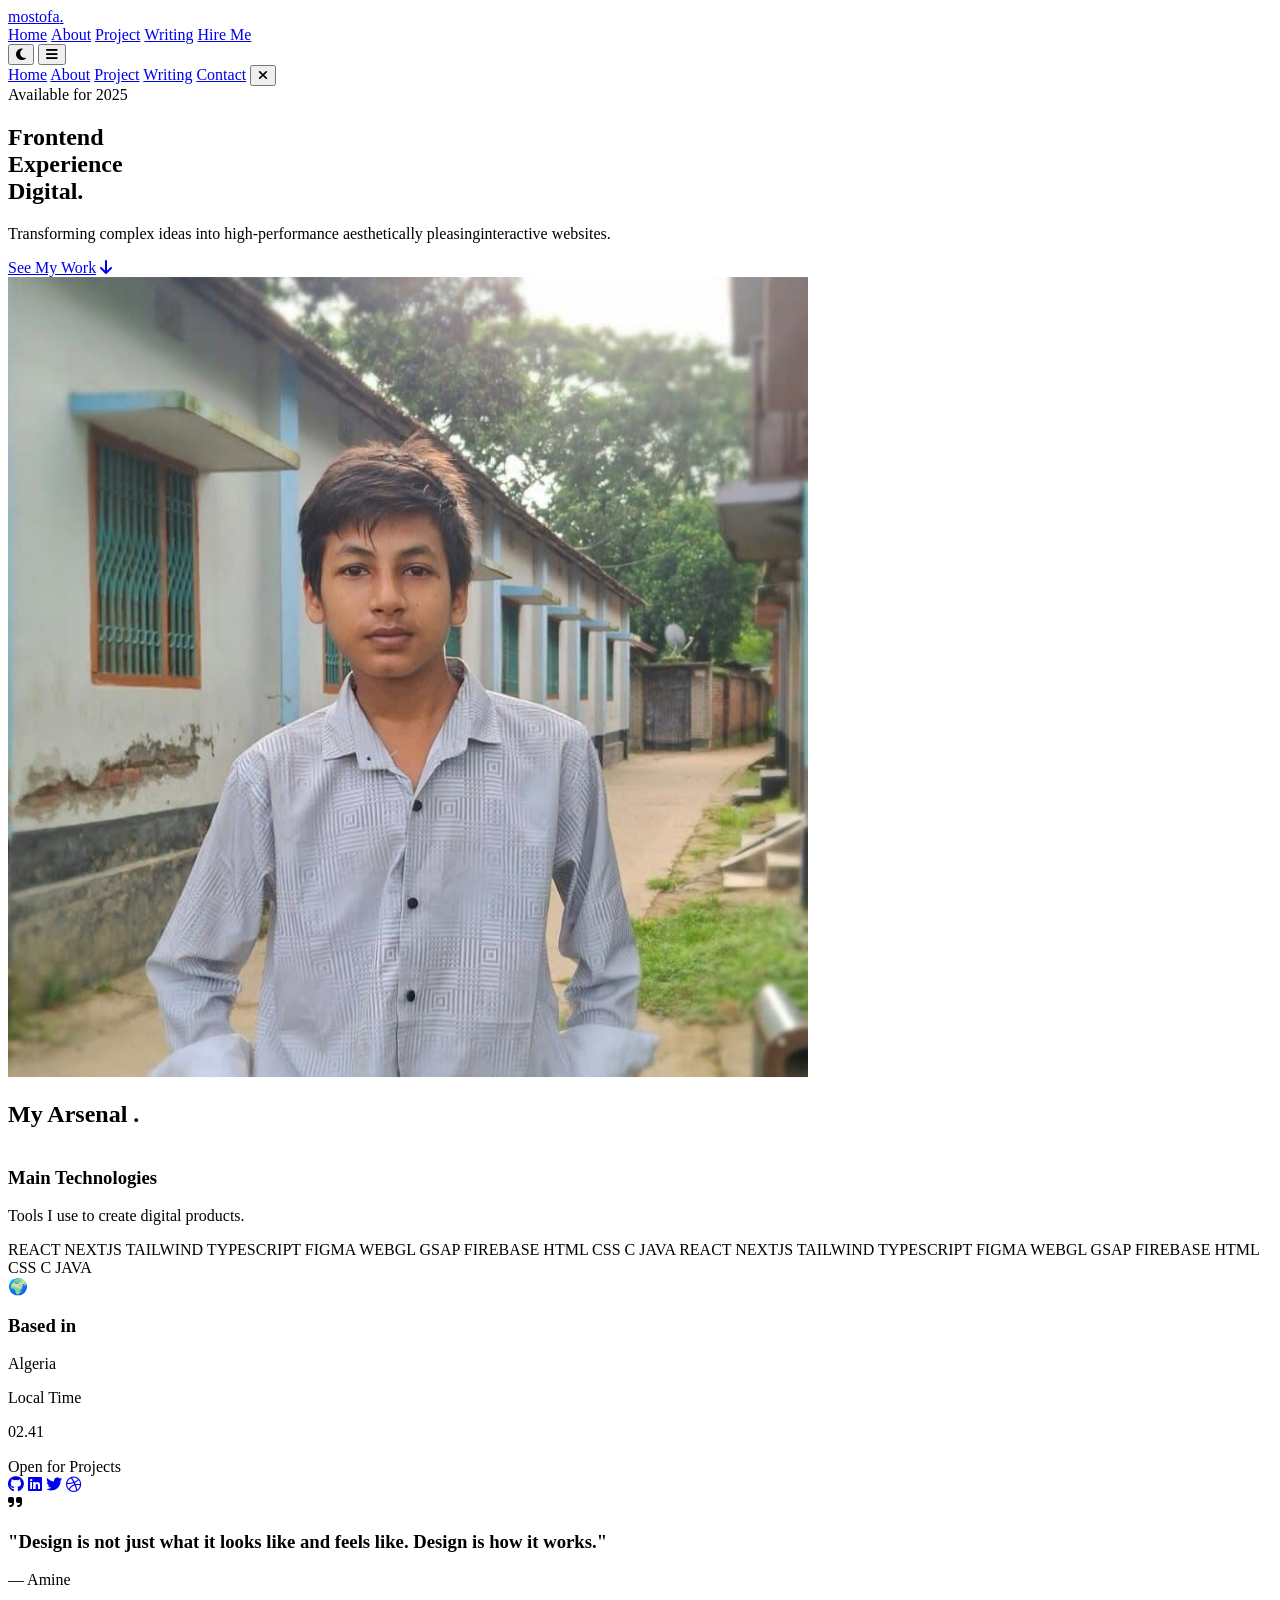
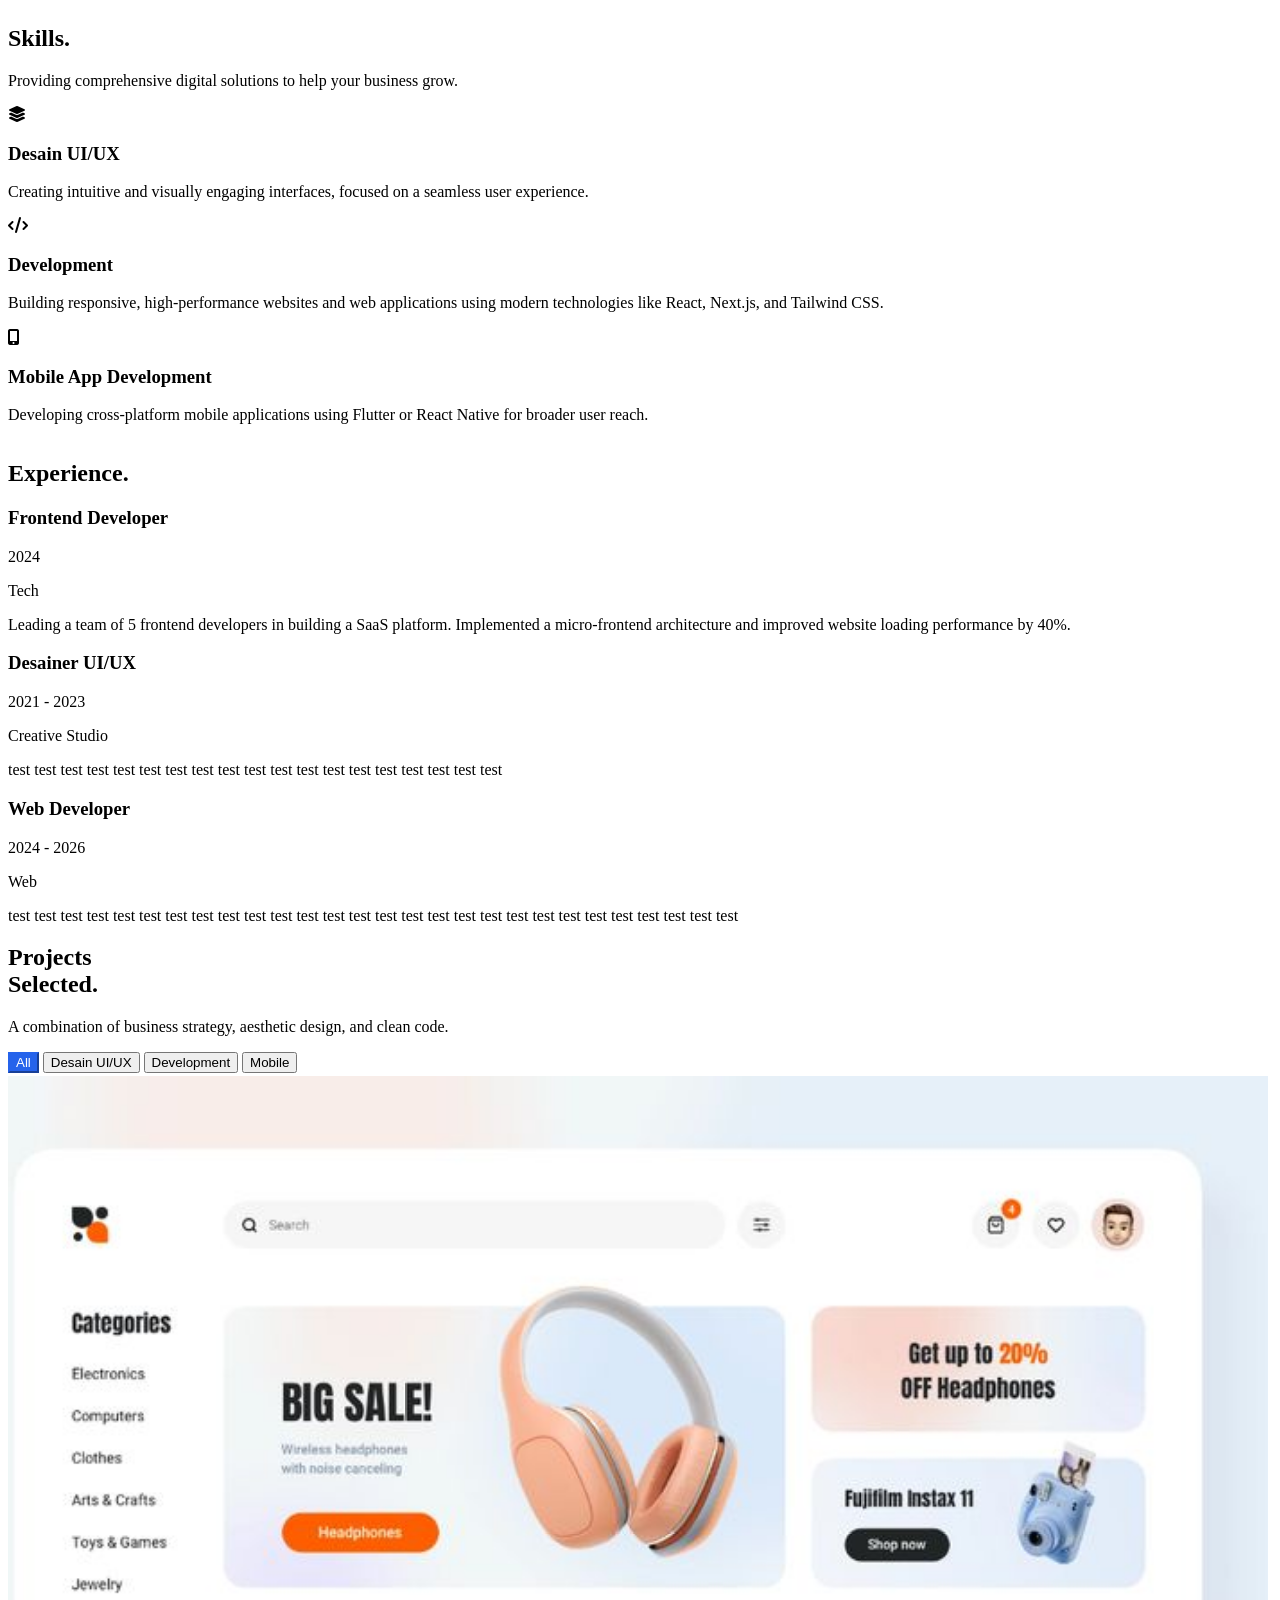
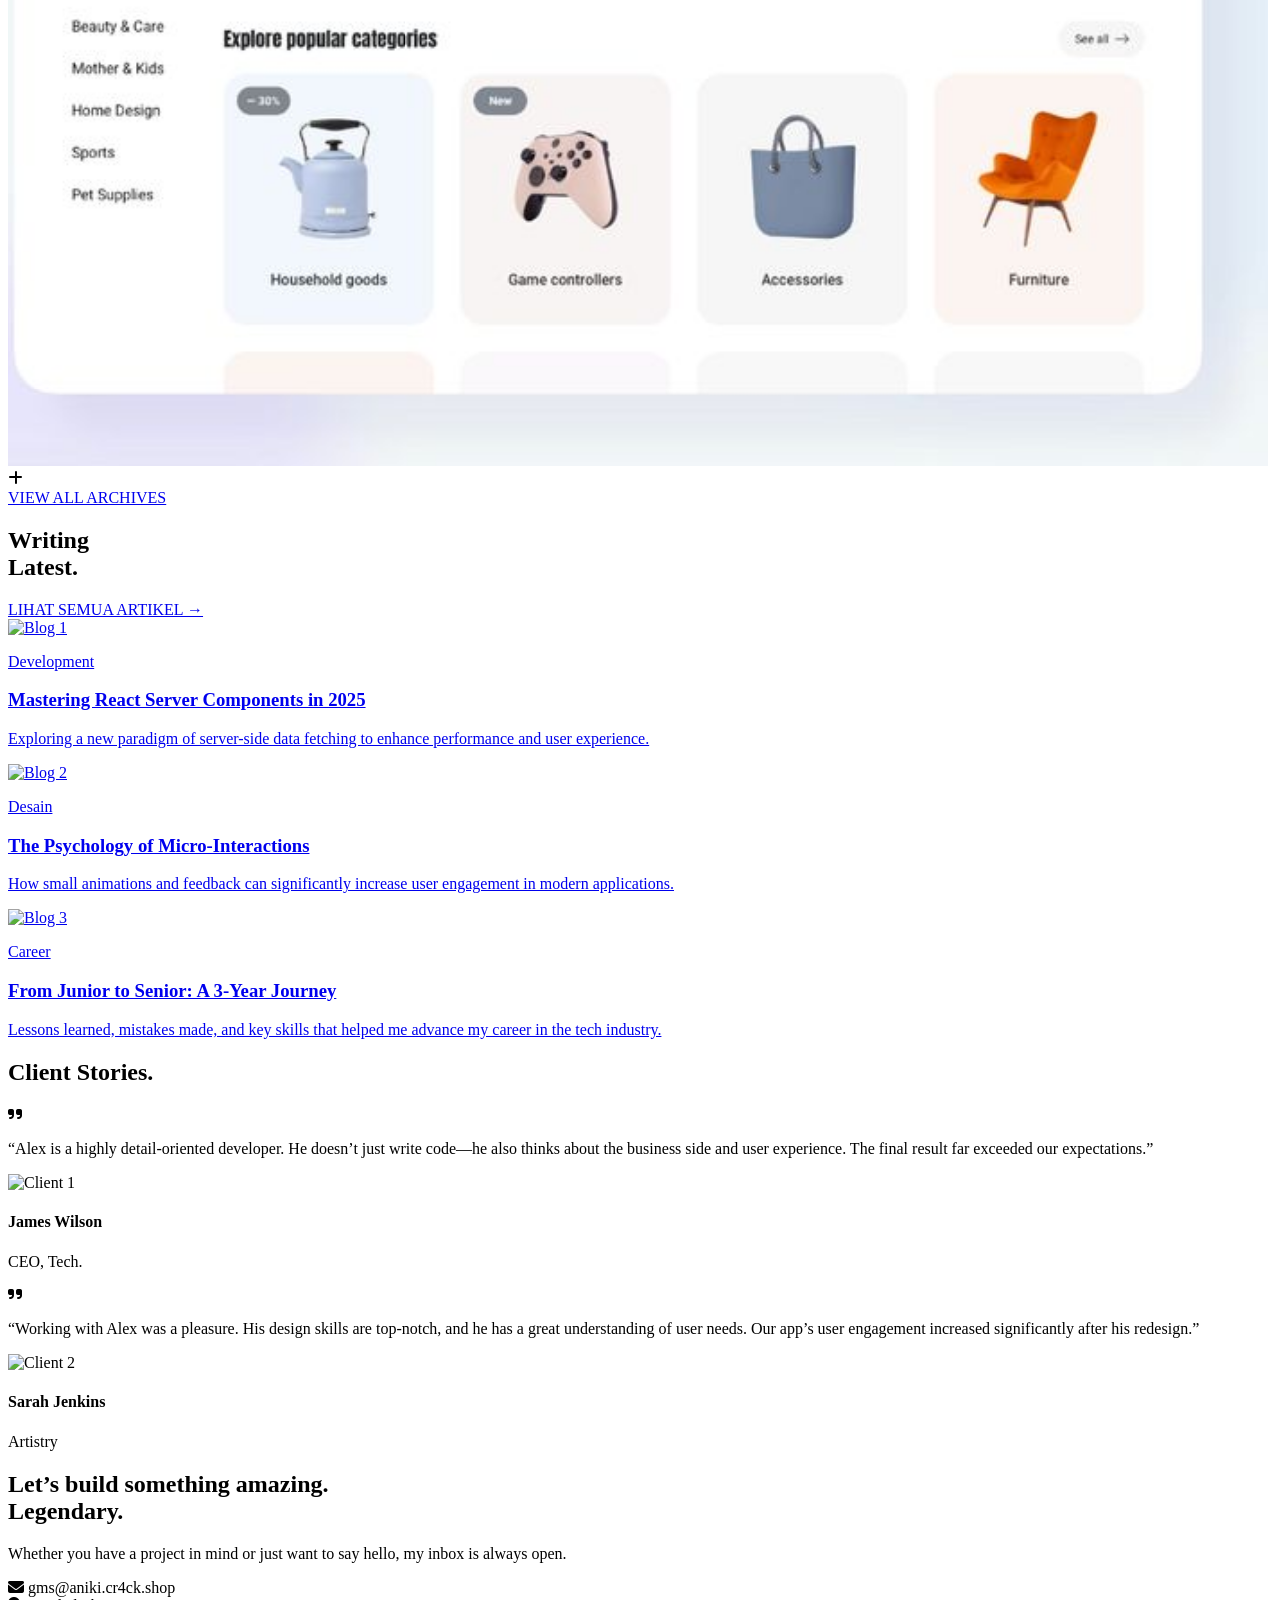
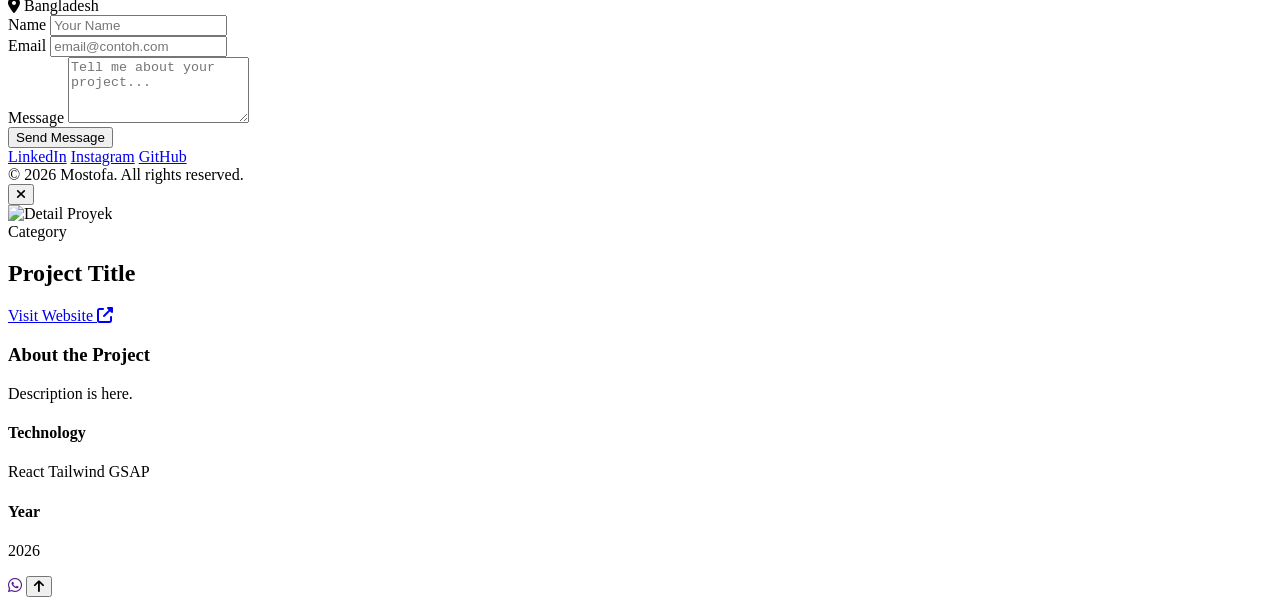
==== index.html @ b2e2eebe "new design" ====
<!DOCTYPE html>
<html lang="id" class="scroll-smooth">
<head>
    <meta charset="UTF-8">
    <meta name="viewport" content="width=device-width, initial-scale=1.0">
    <title>Amine</title>
    <meta name="description" content="Portofolio Amine, seorang Creative Developer dan Desainer UI/UX berbasis di Indonesia yang mengkhususkan diri dalam pengalaman web interaktif.">
    <meta name="keywords" content="Creative Developer, UI/UX Designer, Frontend Developer, React, Tailwind CSS, Indonesia, Portfolio">
    <meta name="author" content="Amine">
    <meta name="theme-color" content="#2563eb">

    <!-- Google Fonts -->
    <link rel="preconnect" href="https://fonts.googleapis.com">
    <link rel="preconnect" href="https://fonts.gstatic.com" crossorigin>
    <link href="https://fonts.googleapis.com/css2?family=Plus+Jakarta+Sans:wght@300;400;500;600;700&family=Space+Grotesk:wght@500;700&display=swap" rel="stylesheet">
    
    <!-- Font Awesome -->
    <link rel="stylesheet" href="https://cdnjs.cloudflare.com/ajax/libs/font-awesome/6.4.0/css/all.min.css">

    <!-- Tailwind CSS (CDN) -->
    <script src="https://cdn.tailwindcss.com"></script>

    <!-- Tailwind Configuration -->
    <script>
        tailwind.config = {
            darkMode: 'class',
            theme: {
                fontFamily: {
                    sans: ['"Plus Jakarta Sans"', 'sans-serif'],
                    display: ['"Space Grotesk"', 'sans-serif'],
                },
                extend: {
                    colors: {
                        primary: '#2563eb',
                        secondary: '#4f46e5',
                        dark: '#050505',
                        surface: '#0a0a0a',
                        whatsapp: '#25D366',
                    },
                    animation: {
                        'fade-up': 'fadeUp 1s cubic-bezier(0.2, 0.8, 0.2, 1) forwards',
                        'marquee': 'marquee 30s linear infinite',
                        'spin-slow': 'spin 15s linear infinite',
                        'pulse-slow': 'pulse 4s cubic-bezier(0.4, 0, 0.6, 1) infinite',
                        'text-reveal': 'textReveal 1.2s cubic-bezier(0.2, 0.8, 0.2, 1) forwards',
                    },
                    keyframes: {
                        fadeUp: {
                            '0%': { opacity: '0', transform: 'translateY(40px)', filter: 'blur(10px)' },
                            '100%': { opacity: '1', transform: 'translateY(0)', filter: 'blur(0)' },
                        },
                        textReveal: {
                            '0%': { transform: 'translateY(100%)' },
                            '100%': { transform: 'translateY(0)' },
                        },
                        marquee: {
                            '0%': { transform: 'translateX(0%)' },
                            '100%': { transform: 'translateX(-100%)' },
                        }
                    }
                }
            }
        }
    </script>

    <!-- External Styles -->
    <link rel="stylesheet" href="styles.css">
</head>
<body class="bg-slate-50 text-slate-800 dark:bg-dark dark:text-slate-200 transition-colors duration-500 selection:bg-primary selection:text-white overflow-x-hidden">

    <!-- [NEW] Noise Texture Overlay -->
    <div class="fixed inset-0 z-[1] bg-noise pointer-events-none opacity-40 mix-blend-overlay"></div>

    <!-- Preloader -->
    <div id="preloader" class="fixed inset-0 z-[9999] bg-slate-50 dark:bg-dark flex items-center justify-center">
        <div class="flex flex-col items-center gap-4">
            <div class="relative w-16 h-16">
                <div class="absolute inset-0 border-4 border-slate-200 dark:border-white/10 rounded-full"></div>
                <div class="absolute inset-0 border-4 border-primary rounded-full border-t-transparent animate-spin"></div>
            </div>
            <span class="text-sm font-bold tracking-widest uppercase animate-pulse">Memuat...</span>
        </div>
    </div>

    <!-- Toast Notification Container -->
    <div id="toast-container" class="fixed bottom-8 left-1/2 -translate-x-1/2 z-[100] flex flex-col gap-2 pointer-events-none"></div>

    <!-- Background Elements -->
    <div class="fixed inset-0 z-0 bg-grid-pattern pointer-events-none"></div>
    <div class="fixed top-0 left-1/2 -translate-x-1/2 w-[800px] h-[500px] bg-primary/20 rounded-full blur-[120px] pointer-events-none opacity-50 dark:opacity-20 z-0"></div>

    <!-- Navigation -->
    <header class="fixed top-0 left-0 right-0 z-50 flex justify-center px-4 pt-6">
        <nav class="bg-white/70 dark:bg-surface/70 backdrop-blur-xl border border-slate-200 dark:border-white/10 rounded-full px-6 py-3 flex items-center gap-8 shadow-sm transition-all duration-300 w-full max-w-4xl justify-between md:justify-start reveal-on-scroll">
            
            <a href="#" class="text-xl font-bold font-display tracking-tight text-slate-900 dark:text-white hoverable magnetic-btn focus:outline-none relative z-20">
                mostofa<span class="text-primary">.</span>
            </a>

            <!-- Desktop Menu -->
            <div class="hidden md:flex items-center gap-6 text-sm font-medium ml-auto relative z-20" id="desktop-menu">
                <a href="#home" class="nav-link text-slate-600 dark:text-slate-400 hover:text-primary dark:hover:text-white transition-colors hoverable magnetic-btn">Home</a>
                <a href="#about" class="nav-link text-slate-600 dark:text-slate-400 hover:text-primary dark:hover:text-white transition-colors hoverable magnetic-btn">About</a>
                <a href="#work" class="nav-link text-slate-600 dark:text-slate-400 hover:text-primary dark:hover:text-white transition-colors hoverable magnetic-btn">Project</a>
                <a href="#writing" class="nav-link text-slate-600 dark:text-slate-400 hover:text-primary dark:hover:text-white transition-colors hoverable magnetic-btn">Writing</a>
                <a href="#contact" class="px-5 py-2 bg-slate-900 dark:bg-white text-white dark:text-black rounded-full font-bold text-xs hover:scale-105 transition-transform hoverable magnetic-btn">Hire Me</a>
            </div>

            <div class="flex items-center gap-3 md:ml-4 border-l border-slate-200 dark:border-white/10 pl-4 md:pl-6 relative z-20">
                <button id="theme-toggle" aria-label="Ganti Mode Gelap" class="w-8 h-8 rounded-full flex items-center justify-center text-slate-500 hover:bg-slate-100 dark:hover:bg-white/10 transition-colors hoverable magnetic-btn focus:outline-none">
                    <i class="fas fa-moon"></i>
                </button>
                <button id="mobile-menu-btn" aria-label="Buka Menu" class="md:hidden text-slate-900 dark:text-white p-1 hoverable magnetic-btn focus:outline-none">
                    <i class="fas fa-bars text-lg"></i>
                </button>
            </div>
        </nav>
    </header>

    <!-- Mobile Menu Overlay -->
    <div id="mobile-menu" class="fixed inset-0 z-40 bg-white/95 dark:bg-black/95 backdrop-blur-xl flex flex-col items-center justify-center gap-8 opacity-0 pointer-events-none transition-all duration-300">
        <a href="#home" class="text-3xl font-display font-bold mobile-link hover:text-primary hoverable">Home</a>
        <a href="#about" class="text-3xl font-display font-bold mobile-link hover:text-primary hoverable">About</a>
        <a href="#work" class="text-3xl font-display font-bold mobile-link hover:text-primary hoverable">Project</a>
        <a href="#writing" class="text-3xl font-display font-bold mobile-link hover:text-primary hoverable">Writing</a>
        <a href="#contact" class="text-3xl font-display font-bold mobile-link hover:text-primary hoverable">Contact</a>
        <button id="close-menu" aria-label="Tutup Menu" class="absolute top-8 right-8 text-slate-500 hover:text-black dark:hover:text-white hoverable">
            <i class="fas fa-times text-2xl"></i>
        </button>
    </div>

    <!-- Hero Section -->
    <section id="home" class="section-spy relative min-h-screen flex items-center justify-center pt-20 overflow-hidden">
        <div class="container mx-auto px-6 relative z-10 max-w-6xl">
            <div class="grid grid-cols-1 lg:grid-cols-2 gap-12 items-center">
                <div class="text-center lg:text-left order-2 lg:order-1">
                    <div class="hero-badge inline-flex items-center gap-2 px-3 py-1.5 rounded-full bg-white/60 dark:bg-white/5 border border-slate-200 dark:border-white/10 backdrop-blur-sm mb-6">
                        <span class="relative flex h-2 w-2">
                            <span class="animate-ping absolute inline-flex h-full w-full rounded-full bg-green-400 opacity-75"></span>
                            <span class="relative inline-flex rounded-full h-2 w-2 bg-green-500"></span>
                        </span>
                        <span class="text-[10px] font-bold uppercase tracking-widest text-slate-500 dark:text-slate-400">Available for 2025</span>
                    </div>

                    <!-- Masked Text Reveal Animation -->
<h1 class="font-display text-5xl md:text-7xl lg:text-[6rem] font-bold leading-[1.1] md:leading-[0.9] tracking-tight mb-6 text-slate-900 dark:text-white">
    <!-- Baris 1: Muncul biasa dengan masking -->
    <div class="hero-heading-line overflow-hidden">
        <span class="block">Frontend</span>
    </div>
    
    <!-- Baris 2: Efek Gradasi Bergerak + Masking -->
    <div class="hero-heading-line overflow-hidden pb-2">
        <span class="block text-transparent bg-clip-text bg-gradient-to-r from-primary via-purple-500 to-secondary animate-gradient-x bg-[length:200%_auto]">Experience</span>
    </div>
    
    <!-- Baris 3: Muncul biasa dengan masking -->
    <div class="hero-heading-line overflow-hidden">
        <span class="block">Digital.</span>
    </div>
</h1>

                    <p class="hero-description text-lg text-slate-600 dark:text-slate-400 max-w-md mx-auto lg:mx-0 mb-10 leading-relaxed">
                        Transforming complex ideas into high-performance <span class="text-slate-900 dark:text-white font-semibold">aesthetically pleasing</span>interactive websites.
                    </p>

                    <div class="hero-buttons flex flex-col sm:flex-row gap-4 justify-center lg:justify-start">
                        <a href="#work" class="group relative px-8 py-3.5 bg-slate-900 dark:bg-white text-white dark:text-black rounded-full font-bold overflow-hidden hover:scale-[1.02] transition-transform shadow-xl shadow-primary/10 hoverable magnetic-btn focus:outline-none">
                            <span class="relative z-10">See My Work</span>
                            <div class="absolute inset-0 bg-primary transform scale-x-0 group-hover:scale-x-100 transition-transform origin-left duration-300"></div>
                        </a>
                        <a href="#contact" class="flex items-center justify-center w-12 h-12 rounded-full border border-slate-200 dark:border-white/20 hover:border-primary hover:text-primary transition-colors hoverable magnetic-btn focus:outline-none" aria-label="Gulir ke Kontak">
                            <i class="fas fa-arrow-down animate-bounce"></i>
                        </a>
                    </div>
                </div>

                <div class="hero-image-container relative h-[400px] md:h-[600px] flex items-center justify-center order-1 lg:order-2 perspective-1000">
                    <div class="absolute inset-0 bg-gradient-to-tr from-primary/20 to-secondary/20 rounded-full blur-3xl animate-pulse-slow"></div>
                    <div class="hero-circle-outer absolute w-64 h-64 md:w-96 md:h-96 border border-slate-200 dark:border-white/10 rounded-full animate-spin-slow"></div>
                    <div class="hero-circle-middle absolute w-48 h-48 md:w-72 md:h-72 border border-dashed border-slate-300 dark:border-white/20 rounded-full animate-spin-slow [animation-direction:reverse]"></div>
                    
                    <div class="hero-profile-img hero-image-glow relative w-56 h-56 md:w-80 md:h-80 rounded-full overflow-hidden border-4 border-white dark:border-white/10 shadow-2xl animate-[float_6s_ease-in-out_infinite] z-10 group cursor-pointer hoverable magnetic-btn">
                        <img src="images/profile2.jpg" 
                             alt="amine" 
                             width="800" height="800"
                             class="w-full h-full object-cover transition-transform duration-500 group-hover:scale-110">
                    </div>
                </div>
            </div>
        </div>
    </section>

    
    <section id="about" class="section-spy py-20 bg-white/50 dark:bg-white/5 border-y border-slate-200 dark:border-white/5 backdrop-blur-sm relative z-10">
        <div class="container mx-auto px-6 max-w-6xl">
            <h2 class="font-display text-4xl font-bold text-slate-900 dark:text-white mb-12 reveal-on-scroll">My Arsenal <span class="text-primary">.</span></h2>
            
            <div class="grid grid-cols-1 md:grid-cols-3 md:grid-rows-2 gap-6 h-auto md:h-[500px]">
                
                <!-- Card 1 -->
                <div class="bento-card spotlight-card col-span-1 md:col-span-2 bg-slate-100 dark:bg-surface border border-slate-200 dark:border-white/10 rounded-3xl p-8 flex flex-col justify-between overflow-hidden relative group hoverable reveal-on-scroll">
                    <div class="spotlight-overlay"></div>
                    <div class="absolute inset-0 bg-grid-pattern opacity-10 pointer-events-none"></div>
                    <div class="z-10">
                        <h3 class="text-xl font-bold text-slate-900 dark:text-white mb-2">Main Technologies</h3>
                        <p class="text-slate-500 text-sm">Tools I use to create digital products.</p>
                    </div>
                    <div class="absolute bottom-8 left-0 right-0 w-full overflow-hidden">
                        <div class="flex gap-8 animate-marquee whitespace-nowrap opacity-50 group-hover:opacity-100 transition-opacity">
                            <span class="text-5xl font-display font-bold text-slate-300 dark:text-slate-700">REACT NEXTJS TAILWIND TYPESCRIPT FIGMA WEBGL GSAP FIREBASE HTML CSS C JAVA</span>
                            <span class="text-5xl font-display font-bold text-slate-300 dark:text-slate-700">REACT NEXTJS TAILWIND TYPESCRIPT FIGMA WEBGL GSAP FIREBASE HTML CSS C JAVA</span>
                        </div>
                    </div>
                </div>

                <!-- Card 2 -->
                <div class="bento-card spotlight-card col-span-1 bg-slate-900 text-white rounded-3xl p-8 flex flex-col justify-between relative overflow-hidden hoverable reveal-on-scroll delay-100">
                    <div class="spotlight-overlay"></div>
                    <div class="absolute top-0 right-0 w-32 h-32 bg-primary blur-3xl opacity-30 rounded-full"></div>
                    <div class="relative z-10">
                        <div class="w-12 h-12 bg-white/10 rounded-full flex items-center justify-center mb-4 text-2xl animate-spin-slow">
                            🌍
                        </div>
                        <h3 class="text-xl font-bold mb-1">Based in</h3>
                        <p class="text-slate-400">Algeria</p>
                    </div>
                    <div class="relative z-10">
                        <p class="text-xs text-slate-400 uppercase tracking-wider mb-1">Local Time</p>
                        <p id="local-time" class="text-3xl font-display font-bold font-mono">00:00</p>
                    </div>
                </div>

                <!-- Card 3 -->
                <div class="bento-card spotlight-card col-span-1 bg-white dark:bg-surface border border-slate-200 dark:border-white/10 rounded-3xl p-8 flex flex-col justify-center gap-6 hoverable reveal-on-scroll delay-200">
                    <div class="spotlight-overlay"></div>
                    <div class="relative z-10">
                        <span class="inline-flex items-center gap-2 px-3 py-1 rounded-full bg-green-100 dark:bg-green-900/30 text-green-600 dark:text-green-400 text-xs font-bold uppercase tracking-wide">
                            <span class="w-2 h-2 rounded-full bg-green-500 animate-pulse"></span> Open for Projects
                        </span>
                    </div>
                    <div class="flex gap-4 text-2xl text-slate-600 dark:text-slate-400 relative z-10">
                        <a href="#" class="hover:text-primary transition-colors hover:scale-110 transform"><i class="fab fa-github"></i></a>
                        <a href="#" class="hover:text-primary transition-colors hover:scale-110 transform"><i class="fab fa-linkedin"></i></a>
                        <a href="#" class="hover:text-primary transition-colors hover:scale-110 transform"><i class="fab fa-twitter"></i></a>
                        <a href="#" class="hover:text-primary transition-colors hover:scale-110 transform"><i class="fab fa-dribbble"></i></a>
                    </div>
                </div>

                <!-- Card 4 -->
                <div class="bento-card spotlight-card col-span-1 md:col-span-2 bg-gradient-to-br from-primary to-secondary text-white rounded-3xl p-8 flex flex-col justify-center relative overflow-hidden hoverable reveal-on-scroll delay-300">
                    <div class="spotlight-overlay"></div>
                    <i class="fas fa-quote-right absolute top-8 right-8 text-6xl text-white/10"></i>
                    <h3 class="text-2xl md:text-3xl font-display font-bold leading-tight relative z-10 max-w-lg">
                        "Design is not just what it looks like and feels like. Design is how it works."
                    </h3>
                    <p class="mt-4 text-white/80 text-sm font-mono relative z-10">— Amine</p>
                </div>

            </div>
        </div>
    </section>

    <!-- Services Section -->
    <section id="services" class="section-spy py-24 relative z-10">
        <div class="container mx-auto px-6 max-w-6xl">
            <div class="text-center mb-16 reveal-on-scroll">
                <h2 class="font-display text-4xl md:text-5xl font-bold text-slate-900 dark:text-white mb-4">
                    Skills<span class="text-primary">.</span>
                </h2>
                <p class="text-slate-500 max-w-lg mx-auto">
                    Providing comprehensive digital solutions to help your business grow.
                </p>
            </div>

            <div class="grid grid-cols-1 md:grid-cols-3 gap-8">
                <div class="p-8 rounded-2xl bg-white dark:bg-surface border border-slate-200 dark:border-white/10 hover:border-primary/50 transition-all duration-300 hover:-translate-y-2 group hoverable reveal-on-scroll spotlight-card">
                    <div class="spotlight-overlay"></div>
                    <div class="w-12 h-12 bg-primary/10 rounded-lg flex items-center justify-center text-primary mb-6 text-2xl group-hover:bg-primary group-hover:text-white transition-colors relative z-10">
                        <i class="fas fa-layer-group"></i>
                    </div>
                    <h3 class="text-xl font-bold font-display text-slate-900 dark:text-white mb-3 relative z-10">Desain UI/UX</h3>
                    <p class="text-slate-500 text-sm leading-relaxed relative z-10">
                        Creating intuitive and visually engaging interfaces, focused on a seamless user experience.
                    </p>
                </div>
                <div class="p-8 rounded-2xl bg-white dark:bg-surface border border-slate-200 dark:border-white/10 hover:border-primary/50 transition-all duration-300 hover:-translate-y-2 group hoverable reveal-on-scroll delay-100 spotlight-card">
                    <div class="spotlight-overlay"></div>
                    <div class="w-12 h-12 bg-primary/10 rounded-lg flex items-center justify-center text-primary mb-6 text-2xl group-hover:bg-primary group-hover:text-white transition-colors relative z-10">
                        <i class="fas fa-code"></i>
                    </div>
                    <h3 class="text-xl font-bold font-display text-slate-900 dark:text-white mb-3 relative z-10">Development</h3>
                    <p class="text-slate-500 text-sm leading-relaxed relative z-10">
                        Building responsive, high-performance websites and web applications using modern technologies like React, Next.js, and Tailwind CSS.
                    </p>
                </div>
                <div class="p-8 rounded-2xl bg-white dark:bg-surface border border-slate-200 dark:border-white/10 hover:border-primary/50 transition-all duration-300 hover:-translate-y-2 group hoverable reveal-on-scroll delay-200 spotlight-card">
                    <div class="spotlight-overlay"></div>
                    <div class="w-12 h-12 bg-primary/10 rounded-lg flex items-center justify-center text-primary mb-6 text-2xl group-hover:bg-primary group-hover:text-white transition-colors relative z-10">
                        <i class="fas fa-mobile-alt"></i>
                    </div>
                    <h3 class="text-xl font-bold font-display text-slate-900 dark:text-white mb-3 relative z-10">Mobile App Development</h3>
                    <p class="text-slate-500 text-sm leading-relaxed relative z-10">
                        Developing cross-platform mobile applications using Flutter or React Native for broader user reach.
                    </p>
                </div>
            </div>
        </div>
    </section>

    <!-- Experience Section -->
    <section id="experience" class="section-spy py-24 bg-slate-50 dark:bg-[#080808]">
        <div class="container mx-auto px-6 max-w-5xl">
            <h2 class="font-display text-4xl md:text-5xl font-bold text-slate-900 dark:text-white mb-16 text-center reveal-on-scroll">
                Experience<span class="text-primary">.</span>
            </h2>

            <div class="relative border-l border-slate-200 dark:border-white/10 ml-4 md:ml-10 space-y-12">
                
                <!-- Item 1 -->
                <div class="relative pl-8 md:pl-12 group reveal-on-scroll">
                    <span class="absolute -left-[5px] top-2 w-2.5 h-2.5 rounded-full bg-slate-300 dark:bg-slate-700 group-hover:bg-primary transition-colors ring-4 ring-transparent group-hover:ring-primary/20"></span>
                    <div class="flex flex-col sm:flex-row gap-2 sm:items-center mb-2">
                        <h3 class="text-xl font-bold font-display text-slate-900 dark:text-white group-hover:text-primary transition-colors"> Frontend Developer</h3>
                        <span class="text-xs font-bold px-2 py-1 rounded bg-slate-200 dark:bg-white/10 text-slate-600 dark:text-slate-300 w-fit">2024</span>
                    </div>
                    <p class="text-primary font-medium mb-2">Tech</p>
                    <p class="text-slate-500 text-sm leading-relaxed max-w-2xl">
                       Leading a team of 5 frontend developers in building a SaaS platform. Implemented a micro-frontend architecture and improved website loading performance by 40%.
                    </p>
                </div>

                <!-- Item 2 -->
                <div class="relative pl-8 md:pl-12 group reveal-on-scroll delay-100">
                    <span class="absolute -left-[5px] top-2 w-2.5 h-2.5 rounded-full bg-slate-300 dark:bg-slate-700 group-hover:bg-primary transition-colors ring-4 ring-transparent group-hover:ring-primary/20"></span>
                    <div class="flex flex-col sm:flex-row gap-2 sm:items-center mb-2">
                        <h3 class="text-xl font-bold font-display text-slate-900 dark:text-white group-hover:text-primary transition-colors">Desainer UI/UX</h3>
                        <span class="text-xs font-bold px-2 py-1 rounded bg-slate-200 dark:bg-white/10 text-slate-600 dark:text-slate-300 w-fit">2021 - 2023</span>
                    </div>
                    <p class="text-primary font-medium mb-2">Creative Studio </p>
                    <p class="text-slate-500 text-sm leading-relaxed max-w-2xl">
                        test test test test test test test test test test test test test test test test test test test 
                    </p>
                </div>

                <!-- Item 3 -->
                <div class="relative pl-8 md:pl-12 group reveal-on-scroll delay-200">
                    <span class="absolute -left-[5px] top-2 w-2.5 h-2.5 rounded-full bg-slate-300 dark:bg-slate-700 group-hover:bg-primary transition-colors ring-4 ring-transparent group-hover:ring-primary/20"></span>
                    <div class="flex flex-col sm:flex-row gap-2 sm:items-center mb-2">
                        <h3 class="text-xl font-bold font-display text-slate-900 dark:text-white group-hover:text-primary transition-colors">Web Developer </h3>
                        <span class="text-xs font-bold px-2 py-1 rounded bg-slate-200 dark:bg-white/10 text-slate-600 dark:text-slate-300 w-fit">2024 - 2026</span>
                    </div>
                    <p class="text-primary font-medium mb-2">Web</p>
                    <p class="text-slate-500 text-sm leading-relaxed max-w-2xl">
                        test test test test test test test test test test test test test test test test test test test test test test test test test test test test 
                    </p>
                </div>

            </div>
        </div>
    </section>

    <!-- Selected Work -->
    <section id="work" class="section-spy py-24 relative z-10">
        <div class="container mx-auto px-6 max-w-6xl">
            <div class="flex flex-col md:flex-row justify-between items-end mb-12 gap-6 reveal-on-scroll">
                <h2 class="font-display text-4xl md:text-6xl font-bold text-slate-900 dark:text-white">
                    Projects<br>Selected<span class="text-primary">.</span>
                </h2>
                <p class="text-slate-500 text-sm md:text-base max-w-xs text-left md:text-right">
                   A combination of business strategy, aesthetic design, and clean code.
                </p>
            </div>

            <!-- Project Filters -->
            <div class="flex flex-wrap gap-4 mb-16 reveal-on-scroll delay-100" id="portfolio-filters">
                <button class="filter-btn active px-5 py-2 rounded-full border border-slate-200 dark:border-white/10 text-sm font-bold text-slate-600 dark:text-slate-300 hover:border-primary hover:text-primary transition-all hoverable magnetic-btn" data-filter="all">All</button>
                <button class="filter-btn px-5 py-2 rounded-full border border-slate-200 dark:border-white/10 text-sm font-bold text-slate-600 dark:text-slate-300 hover:border-primary hover:text-primary transition-all hoverable magnetic-btn" data-filter="design">Desain UI/UX</button>
                <button class="filter-btn px-5 py-2 rounded-full border border-slate-200 dark:border-white/10 text-sm font-bold text-slate-600 dark:text-slate-300 hover:border-primary hover:text-primary transition-all hoverable magnetic-btn" data-filter="dev">Development</button>
                <button class="filter-btn px-5 py-2 rounded-full border border-slate-200 dark:border-white/10 text-sm font-bold text-slate-600 dark:text-slate-300 hover:border-primary hover:text-primary transition-all hoverable magnetic-btn" data-filter="mobile">Mobile</button>
            </div>

            <div class="grid grid-cols-1 md:grid-cols-2 gap-x-8 gap-y-16 md:gap-y-32" id="projects-grid">
                
                <!-- Project 1 -->
                <article class="project-item spotlight-card group cursor-pointer project-trigger hoverable reveal-on-scroll" 
                         data-filter-category="dev design"
                         data-title="E-commerce web" 
                         data-category="Desain UI/UX • Development"
                         data-image="images/Cleveroad.jpg" 
                         data-desc="A premium fashion e-commerce platform. Headless CMS architecture with a Next.js frontend.">
                    <div class="spotlight-overlay"></div>
                    <div class="project-card relative w-full aspect-[4/3] bg-slate-200 dark:bg-surface rounded-2xl overflow-hidden mb-6 preserve-3d transition-transform duration-300 shadow-lg group-hover:shadow-xl border border-slate-200 dark:border-white/5">
                        <div class="absolute inset-0 overflow-hidden transform-gpu">
                             <img src="images/Cleveroad.jpg" 
                                  loading="lazy"
                                  width="1200" height="900"
                                  class="w-full h-full object-cover transition-transform duration-700 group-hover:scale-105 parallax-img" alt="Project 1">
                             <div class="absolute inset-0 bg-black/10 group-hover:bg-transparent transition-colors duration-500"></div>
                        </div>
                    </div>
                    <div class="flex justify-between items-start border-b border-slate-200 dark:border-white/10 pb-4 relative z-10">
                        <div>
                            <h3 class="text-2xl font-display font-bold text-slate-900 dark:text-white mb-1 group-hover:text-primary transition-colors">E-commerce web</h3>
                            <p class="text-slate-500 text-sm">Desain UI/UX • Web Development</p>
                        </div>
                        <span class="w-8 h-8 flex items-center justify-center rounded-full border border-slate-200 dark:border-slate-700 group-hover:bg-slate-900 group-hover:text-white dark:group-hover:bg-white dark:group-hover:text-black transition-all">
                            <i class="fas fa-plus group-hover:rotate-90 transition-transform"></i>
                        </span>
                    </div>
                </article>

                <!-- Project 2 -->
                <!-- <article class="project-item spotlight-card group cursor-pointer md:mt-24 project-trigger hoverable reveal-on-scroll delay-100"
                         data-filter-category="dev"
                         data-title="Game Dashboard" 
                         data-category="Dashboard • React App"
                         data-image="images/Game Dashboard Design.jpg"
                         data-desc="A real-time financial dashboard. Interactive data visualizations built with D3.js.">
                    <div class="spotlight-overlay"></div>
                    <div class="project-card relative w-full aspect-[4/3] bg-slate-200 dark:bg-surface rounded-2xl overflow-hidden mb-6 preserve-3d transition-transform duration-300 shadow-lg group-hover:shadow-xl border border-slate-200 dark:border-white/5">
                        <div class="absolute inset-0 overflow-hidden transform-gpu">
                             <img src="images/Game Dashboard Design.jpg" 
                                  loading="lazy"
                                  width="1200" height="900"
                                  class="w-full h-full object-cover transition-transform duration-700 group-hover:scale-105 parallax-img" alt="Project 2">
                             <div class="absolute inset-0 bg-black/10 group-hover:bg-transparent transition-colors duration-500"></div>
                        </div>
                    </div>
                    <div class="flex justify-between items-start border-b border-slate-200 dark:border-white/10 pb-4 relative z-10">
                        <div>
                            <h3 class="text-2xl font-display font-bold text-slate-900 dark:text-white mb-1 group-hover:text-primary transition-colors">Game Dashboard</h3>
                            <p class="text-slate-500 text-sm">Dashboard • React App</p>
                        </div>
                        <span class="w-8 h-8 flex items-center justify-center rounded-full border border-slate-200 dark:border-slate-700 group-hover:bg-slate-900 group-hover:text-white dark:group-hover:bg-white dark:group-hover:text-black transition-all">
                            <i class="fas fa-plus group-hover:rotate-90 transition-transform"></i>
                        </span>
                    </div>
                </article>

                 Project 3 
                <article class="project-item spotlight-card group cursor-pointer project-trigger hoverable reveal-on-scroll"
                         data-filter-category="design"
                         data-title="Protofolio" 
                         data-category="Branding • Website"
                         data-image="images/Capture d'écran 2025-10-22 182207.png"
                         data-desc="A complete rebranding of an architecture firm. Minimalist grid layout and subtle animations.">
                    <div class="spotlight-overlay"></div>
                    <div class="project-card relative w-full aspect-[4/3] bg-slate-200 dark:bg-surface rounded-2xl overflow-hidden mb-6 preserve-3d transition-transform duration-300 shadow-lg group-hover:shadow-xl border border-slate-200 dark:border-white/5">
                        <div class="absolute inset-0 overflow-hidden transform-gpu">
                             <img src="images/Capture d'écran 2025-10-22 182207.png" 
                                  loading="lazy"
                                  width="1200" height="900"
                                  class="w-full h-full object-cover transition-transform duration-700 group-hover:scale-105 parallax-img" alt="Project 3">
                             <div class="absolute inset-0 bg-black/10 group-hover:bg-transparent transition-colors duration-500"></div>
                        </div>
                    </div>
                    <div class="flex justify-between items-start border-b border-slate-200 dark:border-white/10 pb-4 relative z-10">
                        <div>
                            <h3 class="text-2xl font-display font-bold text-slate-900 dark:text-white mb-1 group-hover:text-primary transition-colors">Protofilio</h3>
                            <p class="text-slate-500 text-sm">Branding • Website</p>
                        </div>
                        <span class="w-8 h-8 flex items-center justify-center rounded-full border border-slate-200 dark:border-slate-700 group-hover:bg-slate-900 group-hover:text-white dark:group-hover:bg-white dark:group-hover:text-black transition-all">
                            <i class="fas fa-plus group-hover:rotate-90 transition-transform"></i>
                        </span>
                    </div>
                </article>

                 Project 4 
                <article class="project-item spotlight-card group cursor-pointer md:mt-24 project-trigger hoverable reveal-on-scroll delay-100"
                         data-filter-category="mobile design"
                         data-title="FitTrack Pro" 
                         data-category="Desain Mobile • Flutter"
                         data-image="images/Task manager app.jpg" 
                         data-desc="Aplikasi kebugaran dengan gamifikasi dan pelacakan GPS. Dikembangkan dengan Flutter.">
                    <div class="spotlight-overlay"></div>
                    <div class="project-card relative w-full aspect-[4/3] bg-slate-200 dark:bg-surface rounded-2xl overflow-hidden mb-6 preserve-3d transition-transform duration-300 shadow-lg group-hover:shadow-xl border border-slate-200 dark:border-white/5">
                        <div class="absolute inset-0 overflow-hidden transform-gpu">
                             <img src="images/Task manager app.jpg" 
                                  loading="lazy"
                                  width="1200" height="900"
                                  class="w-full h-full object-cover transition-transform duration-700 group-hover:scale-105 parallax-img" alt="Project 4">
                             <div class="absolute inset-0 bg-black/10 group-hover:bg-transparent transition-colors duration-500"></div>
                        </div>
                    </div>
                    <div class="flex justify-between items-start border-b border-slate-200 dark:border-white/10 pb-4 relative z-10">
                        <div>
                            <h3 class="text-2xl font-display font-bold text-slate-900 dark:text-white mb-1 group-hover:text-primary transition-colors">Task Manager</h3>
                            <p class="text-slate-500 text-sm">Desain Mobile • Flutter</p>
                        </div>
                        <span class="w-8 h-8 flex items-center justify-center rounded-full border border-slate-200 dark:border-slate-700 group-hover:bg-slate-900 group-hover:text-white dark:group-hover:bg-white dark:group-hover:text-black transition-all">
                            <i class="fas fa-plus group-hover:rotate-90 transition-transform"></i>
                        </span>
                    </div>
                </article> -->

            </div>
            
            <div class="text-center mt-24">
                <a href="#" class="inline-block px-8 py-3 rounded-full border border-slate-200 dark:border-slate-700 text-slate-600 dark:text-slate-300 hover:bg-slate-900 hover:text-white dark:hover:bg-white dark:hover:text-black transition-all text-sm font-semibold tracking-wide hoverable magnetic-btn focus:outline-none">
                    VIEW ALL ARCHIVES
                </a>
            </div>
        </div>
    </section>


    <section id="writing" class="section-spy py-24 bg-slate-50 dark:bg-[#080808]">
        <div class="container mx-auto px-6 max-w-6xl">
            <div class="flex flex-col md:flex-row justify-between items-end mb-12 gap-6 reveal-on-scroll">
                <h2 class="font-display text-4xl font-bold text-slate-900 dark:text-white">
                    Writing<br>Latest<span class="text-primary">.</span>
                </h2>
                <a href="#" class="text-slate-500 text-sm font-bold hover:text-primary transition-colors hoverable magnetic-btn">LIHAT SEMUA ARTIKEL →</a>
            </div>

            <div class="grid grid-cols-1 md:grid-cols-3 gap-8">
                <!-- Article 1 -->
                <a href="#" class="group block hoverable reveal-on-scroll">
                    <div class="h-64 rounded-2xl overflow-hidden mb-6 relative">
                        <img src="https://images.unsplash.com/photo-1633356122544-f134324a6cee?ixlib=rb-4.0.3&auto=format&fit=crop&w=800&q=80" alt="Blog 1" class="w-full h-full object-cover transition-transform duration-500 group-hover:scale-110">
                        <div class="absolute inset-0 bg-black/20 group-hover:bg-transparent transition-colors"></div>
                    </div>
                    <p class="text-primary text-xs font-bold uppercase tracking-wider mb-2">Development</p>
                    <h3 class="text-xl font-bold text-slate-900 dark:text-white mb-2 group-hover:text-primary transition-colors">Mastering React Server Components in 2025</h3>
                    <p class="text-slate-500 text-sm leading-relaxed line-clamp-2">Exploring a new paradigm of server-side data fetching to enhance performance and user experience.</p>
                </a>

                <!-- Article 2 -->
                <a href="#" class="group block hoverable reveal-on-scroll delay-100">
                    <div class="h-64 rounded-2xl overflow-hidden mb-6 relative">
                        <img src="https://images.unsplash.com/photo-1618005182384-a83a8bd57fbe?ixlib=rb-4.0.3&auto=format&fit=crop&w=800&q=80" alt="Blog 2" class="w-full h-full object-cover transition-transform duration-500 group-hover:scale-110">
                        <div class="absolute inset-0 bg-black/20 group-hover:bg-transparent transition-colors"></div>
                    </div>
                    <p class="text-primary text-xs font-bold uppercase tracking-wider mb-2">Desain</p>
                    <h3 class="text-xl font-bold text-slate-900 dark:text-white mb-2 group-hover:text-primary transition-colors">The Psychology of Micro-Interactions</h3>
                    <p class="text-slate-500 text-sm leading-relaxed line-clamp-2">How small animations and feedback can significantly increase user engagement in modern applications.</p>
                </a>

                <!-- Article 3 -->
                <a href="#" class="group block hoverable reveal-on-scroll delay-200">
                    <div class="h-64 rounded-2xl overflow-hidden mb-6 relative">
                        <img src="https://images.unsplash.com/photo-1555066931-4365d14bab8c?ixlib=rb-4.0.3&auto=format&fit=crop&w=800&q=80" alt="Blog 3" class="w-full h-full object-cover transition-transform duration-500 group-hover:scale-110">
                        <div class="absolute inset-0 bg-black/20 group-hover:bg-transparent transition-colors"></div>
                    </div>
                    <p class="text-primary text-xs font-bold uppercase tracking-wider mb-2">Career</p>
                    <h3 class="text-xl font-bold text-slate-900 dark:text-white mb-2 group-hover:text-primary transition-colors">From Junior to Senior: A 3-Year Journey</h3>
                    <p class="text-slate-500 text-sm leading-relaxed line-clamp-2">Lessons learned, mistakes made, and key skills that helped me advance my career in the tech industry.</p>
                </a>
            </div>
        </div>
    </section>


    <section id="testimonials" class="section-spy py-24 relative overflow-hidden">
        <div class="container mx-auto px-6 max-w-6xl relative z-10">
            <h2 class="font-display text-4xl md:text-5xl font-bold text-slate-900 dark:text-white mb-16 text-center reveal-on-scroll">
                Client Stories<span class="text-primary">.</span>
            </h2>

            <div class="grid grid-cols-1 md:grid-cols-2 gap-8">
                <div class="bg-slate-50 dark:bg-surface border border-slate-200 dark:border-white/10 p-8 rounded-2xl relative reveal-on-scroll">
                    <div class="text-primary text-4xl absolute top-6 right-8 opacity-20"><i class="fas fa-quote-right"></i></div>
                    <p class="text-slate-600 dark:text-slate-300 text-lg leading-relaxed mb-6 italic">
                        “Alex is a highly detail-oriented developer. He doesn’t just write code—he also thinks about 
                        the business side and user experience. The final result far exceeded our expectations.”
                    </p>
                    <div class="flex items-center gap-4">
                        <div class="w-12 h-12 bg-slate-300 rounded-full overflow-hidden">
                            <img src="https://images.unsplash.com/photo-1560250097-0b93528c311a?ixlib=rb-4.0.3&auto=format&fit=crop&w=200&q=80" loading="lazy" width="200" height="200" class="w-full h-full object-cover" alt="Client 1">
                        </div>
                        <div>
                            <h4 class="font-bold text-slate-900 dark:text-white">James Wilson</h4>
                            <p class="text-xs text-slate-500 uppercase tracking-wider">CEO, Tech.</p>
                        </div>
                    </div>
                </div>

                <div class="bg-slate-50 dark:bg-surface border border-slate-200 dark:border-white/10 p-8 rounded-2xl relative reveal-on-scroll delay-100">
                    <div class="text-primary text-4xl absolute top-6 right-8 opacity-20"><i class="fas fa-quote-right"></i></div>
                    <p class="text-slate-600 dark:text-slate-300 text-lg leading-relaxed mb-6 italic">
                        “Working with Alex was a pleasure. His design skills are top-notch, and he has a great 
                        understanding of user needs. Our app’s user engagement increased significantly after his redesign.”
                    </p>
                    <div class="flex items-center gap-4">
                        <div class="w-12 h-12 bg-slate-300 rounded-full overflow-hidden">
                            <img src="https://images.unsplash.com/photo-1573496359142-b8d87734a5a2?ixlib=rb-4.0.3&auto=format&fit=crop&w=200&q=80" loading="lazy" width="200" height="200" class="w-full h-full object-cover" alt="Client 2">
                        </div>
                        <div>
                            <h4 class="font-bold text-slate-900 dark:text-white">Sarah Jenkins</h4>
                            <p class="text-xs text-slate-500 uppercase tracking-wider">Artistry</p>
                        </div>
                    </div>
                </div>
            </div>
        </div>
    </section>


    <section id="contact" class="section-spy py-24 md:py-32 relative overflow-hidden bg-slate-100 dark:bg-[#080808]">
        <div class="absolute inset-0 bg-grid-pattern opacity-30 pointer-events-none"></div>
        
        <div class="container mx-auto px-6 relative z-10 max-w-5xl">
            <div class="grid grid-cols-1 lg:grid-cols-2 gap-16 items-center">
                <div class="text-center lg:text-left">
                    <h2 class="font-display text-4xl md:text-6xl font-bold text-slate-900 dark:text-white mb-6 tracking-tighter leading-tight reveal-on-scroll">
                        Let’s build something amazing.<br>
                        <span class="text-transparent bg-clip-text bg-gradient-to-r from-primary to-secondary">Legendary.</span>
                    </h2>
                    <p class="text-slate-500 mb-8 text-lg reveal-on-scroll delay-100">
                        Whether you have a project in mind or just want to say hello, my inbox is always open.
                    </p>
                    <div class="space-y-4 text-left hidden lg:block reveal-on-scroll delay-200">
                        <div class="flex items-center gap-4 text-slate-600 dark:text-slate-400">
                            <i class="fas fa-envelope text-primary w-6"></i>
                            <span>gms@aniki.cr4ck.shop</span>
                        </div>
                        <div class="flex items-center gap-4 text-slate-600 dark:text-slate-400">
                            <i class="fas fa-map-marker-alt text-primary w-6"></i>
                            <span>Bangladesh</span>
                        </div>
                    </div>
                </div>


                <div class="bg-white dark:bg-surface p-8 rounded-3xl shadow-xl border border-slate-200 dark:border-white/10 reveal-on-scroll delay-300">
                    <form class="space-y-6" id="contact-form">
                        <div>
                            <label class="block text-sm font-bold text-slate-700 dark:text-slate-300 mb-2">Name</label>
                            <input type="text" class="w-full px-4 py-3 rounded-xl bg-slate-50 dark:bg-white/5 border border-slate-200 dark:border-white/10 focus:border-primary focus:ring-1 focus:ring-primary outline-none transition-all dark:text-white hoverable magnetic-btn" placeholder="Your Name" required>
                        </div>
                        <div>
                            <label class="block text-sm font-bold text-slate-700 dark:text-slate-300 mb-2">Email</label>
                            <input type="email" class="w-full px-4 py-3 rounded-xl bg-slate-50 dark:bg-white/5 border border-slate-200 dark:border-white/10 focus:border-primary focus:ring-1 focus:ring-primary outline-none transition-all dark:text-white hoverable magnetic-btn" placeholder="email@contoh.com" required>
                        </div>
                        <div>
                            <label class="block text-sm font-bold text-slate-700 dark:text-slate-300 mb-2">Message</label>
                            <textarea rows="4" class="w-full px-4 py-3 rounded-xl bg-slate-50 dark:bg-white/5 border border-slate-200 dark:border-white/10 focus:border-primary focus:ring-1 focus:ring-primary outline-none transition-all dark:text-white hoverable magnetic-btn" placeholder="Tell me about your project..." required></textarea>
                        </div>
                        <button type="submit" class="w-full py-4 bg-slate-900 dark:bg-white text-white dark:text-black rounded-xl font-bold text-lg hover:scale-[1.02] transition-transform shadow-lg hoverable magnetic-btn focus:outline-none">
                            Send Message
                        </button>
                    </form>
                </div>
            </div>

            <footer class="mt-24 pt-8 border-t border-slate-200 dark:border-white/10 flex flex-col md:flex-row justify-between items-center text-sm text-slate-500 reveal-on-scroll">
                <div class="flex gap-6 mb-4 md:mb-0">
                    <a href="#" class="hover:text-primary transition-colors hoverable focus:outline-none magnetic-btn">LinkedIn</a>
                    <a href="#" class="hover:text-primary transition-colors hoverable focus:outline-none magnetic-btn">Instagram</a>
                    <a href="#" class="hover:text-primary transition-colors hoverable focus:outline-none magnetic-btn">GitHub</a>
                </div>
                <div>© <span id="year">2025</span> Mostofa. All rights reserved.</div>
            </footer>
        </div>
    </section>

    <div id="project-modal" class="fixed inset-0 z-[100] hidden">

        <div class="absolute inset-0 bg-black/60 backdrop-blur-sm transition-opacity opacity-0" id="modal-backdrop"></div>
        
        <div class="absolute inset-0 flex items-center justify-center p-4 pointer-events-none">
            <div class="bg-white dark:bg-[#111] w-full max-w-4xl max-h-[90vh] overflow-y-auto rounded-3xl shadow-2xl transform scale-95 opacity-0 transition-all duration-300 pointer-events-auto border border-slate-200 dark:border-white/10" id="modal-content">
                <div class="relative">

                    <button id="close-modal" aria-label="Tutup Modal" class="absolute top-4 right-4 w-10 h-10 bg-white/50 dark:bg-black/50 backdrop-blur rounded-full flex items-center justify-center text-slate-900 dark:text-white hover:bg-red-500 hover:text-white transition-colors z-10 hoverable focus:outline-none">
                        <i class="fas fa-times"></i>
                    </button>
                    
                    <div class="h-64 md:h-96 w-full overflow-hidden">
                        <img id="modal-image" src="" class="w-full h-full object-cover" alt="Detail Proyek">
                    </div>

                    <div class="p-8 md:p-12">
                        <div class="flex flex-col md:flex-row justify-between items-start gap-4 mb-6">
                            <div>
                                <span id="modal-category" class="text-primary font-bold text-sm tracking-widest uppercase mb-2 block">Category</span>
                                <h2 id="modal-title" class="text-3xl md:text-5xl font-display font-bold text-slate-900 dark:text-white">Project Title</h2>
                            </div>
                            <a href="#" class="px-6 py-3 bg-slate-900 dark:bg-white text-white dark:text-black rounded-full font-bold text-sm hover:scale-105 transition-transform whitespace-nowrap hoverable focus:outline-none">
                                Visit Website <i class="fas fa-external-link-alt ml-2"></i>
                            </a>
                        </div>
                        
                        <div class="grid grid-cols-1 md:grid-cols-3 gap-12">
                            <div class="md:col-span-2">
                                <h3 class="text-lg font-bold text-slate-900 dark:text-white mb-4">About the Project</h3>
                                <p id="modal-desc" class="text-slate-600 dark:text-slate-300 leading-relaxed text-lg">
                                    Description is here.
                                </p>
                            </div>
                            <div class="space-y-6">
                                <div>
                                    <h4 class="text-sm font-bold text-slate-900 dark:text-white uppercase tracking-wider mb-2">Technology</h4>
                                    <div class="flex flex-wrap gap-2">
                                        <span class="px-3 py-1 bg-slate-100 dark:bg-white/10 rounded-full text-xs font-medium text-slate-600 dark:text-slate-300">React</span>
                                        <span class="px-3 py-1 bg-slate-100 dark:bg-white/10 rounded-full text-xs font-medium text-slate-600 dark:text-slate-300">Tailwind</span>
                                        <span class="px-3 py-1 bg-slate-100 dark:bg-white/10 rounded-full text-xs font-medium text-slate-600 dark:text-slate-300">GSAP</span>
                                    </div>
                                </div>
                                <div>
                                    <h4 class="text-sm font-bold text-slate-900 dark:text-white uppercase tracking-wider mb-2">Year</h4>
                                    <p class="text-slate-600 dark:text-slate-400">2026</p>
                                </div>
                            </div>
                        </div>
                    </div>
                </div>
            </div>
        </div>
    </div>

    <a href="" target="_blank" aria-label="Chat WhatsApp" class="fixed bottom-8 right-8 z-[60] w-14 h-14 bg-[#25D366] text-white rounded-full flex items-center justify-center shadow-2xl hover:scale-110 transition-transform duration-300 hoverable magnetic-btn group">
        <span class="absolute inline-flex h-full w-full rounded-full bg-[#25D366] opacity-30 animate-ping"></span>
        <i class="fab fa-whatsapp text-3xl leading-none z-10 group-hover:rotate-12 transition-transform"></i>
    </a>

    <button id="scrollToTopBtn" aria-label="Gulir ke Atas" class="fixed bottom-28 right-8 z-50 w-12 h-12 bg-white dark:bg-surface border border-slate-200 dark:border-white/20 rounded-full flex items-center justify-center text-slate-600 dark:text-white shadow-lg translate-y-20 opacity-0 transition-all duration-300 hover:border-primary hover:text-primary hover:-translate-y-1 hoverable focus:outline-none">
        <i class="fas fa-arrow-up"></i>
    </button>
    

    <script src="script.js"></script>
</body>
</html>
---- styles.css ----
.bg-grid-pattern {
    background-size: 40px 40px;
    background-image: linear-gradient(to right, rgba(0, 0, 0, 0.05) 1px, transparent 1px),
                      linear-gradient(to bottom, rgba(0, 0, 0, 0.05) 1px, transparent 1px);
    mask-image: linear-gradient(to bottom, black 40%, transparent 100%);
    -webkit-mask-image: linear-gradient(to bottom, black 40%, transparent 100%);
}
.dark .bg-grid-pattern {
    background-image: linear-gradient(to right, rgba(255, 255, 255, 0.05) 1px, transparent 1px),
                      linear-gradient(to bottom, rgba(255, 255, 255, 0.05) 1px, transparent 1px);
}

.bg-noise {
    background-image: url("data:image/svg+xml,%3Csvg viewBox='0 0 200 200' xmlns='http://www.w3.org/2000/svg'%3E%3Cfilter id='noiseFilter'%3E%3CfeTurbulence type='fractalNoise' baseFrequency='0.65' numOctaves='3' stitchTiles='stitch'/%3E%3C/filter%3E%3Crect width='100%25' height='100%25' filter='url(%23noiseFilter)' opacity='0.05'/%3E%3C/svg%3E");
}

.preserve-3d { transform-style: preserve-3d; }
.perspective-1000 { perspective: 1000px; }
.backface-hidden { backface-visibility: hidden; }
.parallax-img { will-change: transform; }
.no-scrollbar::-webkit-scrollbar { display: none; }
.no-scrollbar { -ms-overflow-style: none; scrollbar-width: none; }

#preloader {
    transition: opacity 0.6s cubic-bezier(0.2, 0.8, 0.2, 1), visibility 0.6s;
}
#preloader.hide {
    opacity: 0;
    visibility: hidden;
}

/* Toast Animation */
.toast-enter {
    transform: translateY(100%) scale(0.9);
    opacity: 0;
}
.toast-enter-active {
    transform: translateY(0) scale(1);
    opacity: 1;
    transition: all 0.5s cubic-bezier(0.34, 1.56, 0.64, 1);
}
.toast-exit {
    transform: translateY(0) scale(1);
    opacity: 1;
}
.toast-exit-active {
    transform: translateY(20px) scale(0.9);
    opacity: 0;
    transition: all 0.3s cubic-bezier(0.2, 0.8, 0.2, 1);
}

*:focus-visible {
    outline: 2px solid #2563eb;
    outline-offset: 4px;
}

/* Filter Button Active State */
.filter-btn.active {
    background-color: #2563eb;
    color: white;
    border-color: #2563eb;
}
.dark .filter-btn.active {
    color: white;
}

/* Spotlight & Hover Effects */
.spotlight-card {
    position: relative;
    overflow: hidden;
    transition: transform 0.4s cubic-bezier(0.2, 0.8, 0.2, 1), box-shadow 0.4s ease;
}
.spotlight-card:hover {
    transform: translateY(-5px);
    box-shadow: 0 20px 40px -10px rgba(0,0,0,0.1);
}
.dark .spotlight-card:hover {
    box-shadow: 0 20px 40px -10px rgba(255,255,255,0.05);
}
.spotlight-overlay {
    pointer-events: none;
    position: absolute;
    inset: 0;
    opacity: 0;
    transition: opacity 0.3s;
    background: radial-gradient(600px circle at var(--mouse-x) var(--mouse-y), rgba(37, 99, 235, 0.1), transparent 40%);
    z-index: 20;
}
.spotlight-card:hover .spotlight-overlay {
    opacity: 1;
}

/* Modern Scroll Reveal */
.reveal-on-scroll {
    opacity: 0;
    filter: blur(10px);
    transform: translateY(30px) scale(0.95);
    transition: all 1s cubic-bezier(0.2, 0.8, 0.2, 1);
    will-change: opacity, filter, transform;
}
.reveal-on-scroll.is-visible {
    opacity: 1;
    filter: blur(0);
    transform: translateY(0) scale(1);
}

/* Stagger Delays */
.delay-100 { transition-delay: 100ms; }
.delay-200 { transition-delay: 200ms; }
.delay-300 { transition-delay: 300ms; }
.delay-400 { transition-delay: 400ms; }

/* Magnetic Button Effect Base Class */
.magnetic-btn {
    display: inline-block;
    transition: transform 0.2s cubic-bezier(0.2, 0.8, 0.2, 1);
}

/* ===== HERO SECTION ANIMATIONS ===== */
@keyframes heroFadeInUp {
    from {
        opacity: 0;
        transform: translateY(20px);
    }
    to {
        opacity: 1;
        transform: translateY(0);
    }
}

@keyframes badgeReveal {
    from {
        opacity: 0;
        transform: translateY(10px) scale(0.95);
        filter: blur(4px);
    }
    to {
        opacity: 1;
        transform: translateY(0) scale(1);
        filter: blur(0);
    }
}

@keyframes heroHeadingReveal {
    from {
        opacity: 0;
        transform: translateY(30px);
        filter: blur(8px);
    }
    to {
        opacity: 1;
        transform: translateY(0);
        filter: blur(0);
    }
}

@keyframes profileImageEnter {
    from {
        opacity: 0;
        transform: scale(0.85) rotateY(20deg);
        filter: blur(10px);
    }
    to {
        opacity: 1;
        transform: scale(1) rotateY(0);
        filter: blur(0);
    }
}

@keyframes circleRotateIn {
    from {
        opacity: 0;
        transform: rotate(90deg) scale(0.8);
    }
    to {
        opacity: 1;
        transform: rotate(0deg) scale(1);
    }
}

@keyframes glowPulse {
    0%, 100% {
        filter: drop-shadow(0 0 20px rgba(37, 99, 235, 0.4));
    }
    50% {
        filter: drop-shadow(0 0 40px rgba(37, 99, 235, 0.6));
    }
}

@keyframes buttonScaleIn {
    from {
        opacity: 0;
        transform: translateY(15px) scale(0.9);
    }
    to {
        opacity: 1;
        transform: translateY(0) scale(1);
    }
}

/* Hero Badge Animation */
.hero-badge {
    animation: badgeReveal 0.8s cubic-bezier(0.2, 0.8, 0.2, 1) forwards;
    animation-delay: 0.1s;
}

/* Hero Heading Lines Animation */
.hero-heading-line {
    animation: heroHeadingReveal 0.8s cubic-bezier(0.2, 0.8, 0.2, 1) forwards;
}
.hero-heading-line:nth-child(1) { animation-delay: 0.2s; }
.hero-heading-line:nth-child(2) { animation-delay: 0.35s; }
.hero-heading-line:nth-child(3) { animation-delay: 0.5s; }

/* Hero Paragraph Animation */
.hero-description {
    animation: heroFadeInUp 0.9s cubic-bezier(0.2, 0.8, 0.2, 1) forwards;
    animation-delay: 0.65s;
    opacity: 0;
}

/* Hero Buttons Container Animation */
.hero-buttons {
    animation: heroFadeInUp 0.9s cubic-bezier(0.2, 0.8, 0.2, 1) forwards;
    animation-delay: 0.8s;
    opacity: 0;
}

/* Hero Image Container Animation */
.hero-image-container {
    animation: profileImageEnter 1s cubic-bezier(0.2, 0.8, 0.2, 1) forwards;
    animation-delay: 0.4s;
    opacity: 0;
    perspective: 1000px;
}

/* Circular Elements Animation */
.hero-circle-outer {
    animation: circleRotateIn 1.2s cubic-bezier(0.2, 0.8, 0.2, 1) forwards;
    animation-delay: 0.5s;
    opacity: 0;
}

.hero-circle-middle {
    animation: circleRotateIn 1.2s cubic-bezier(0.2, 0.8, 0.2, 1) forwards;
    animation-delay: 0.6s;
    opacity: 0;
    animation-direction: reverse;
}

/* Profile Image Glow Effect */
.hero-image-glow {
    animation: glowPulse 3s ease-in-out infinite;
    animation-delay: 1.4s;
}

/* Hero Profile Image */
.hero-profile-img {
    animation: profileImageEnter 0.9s cubic-bezier(0.2, 0.8, 0.2, 1) forwards;
    animation-delay: 0.4s;
}
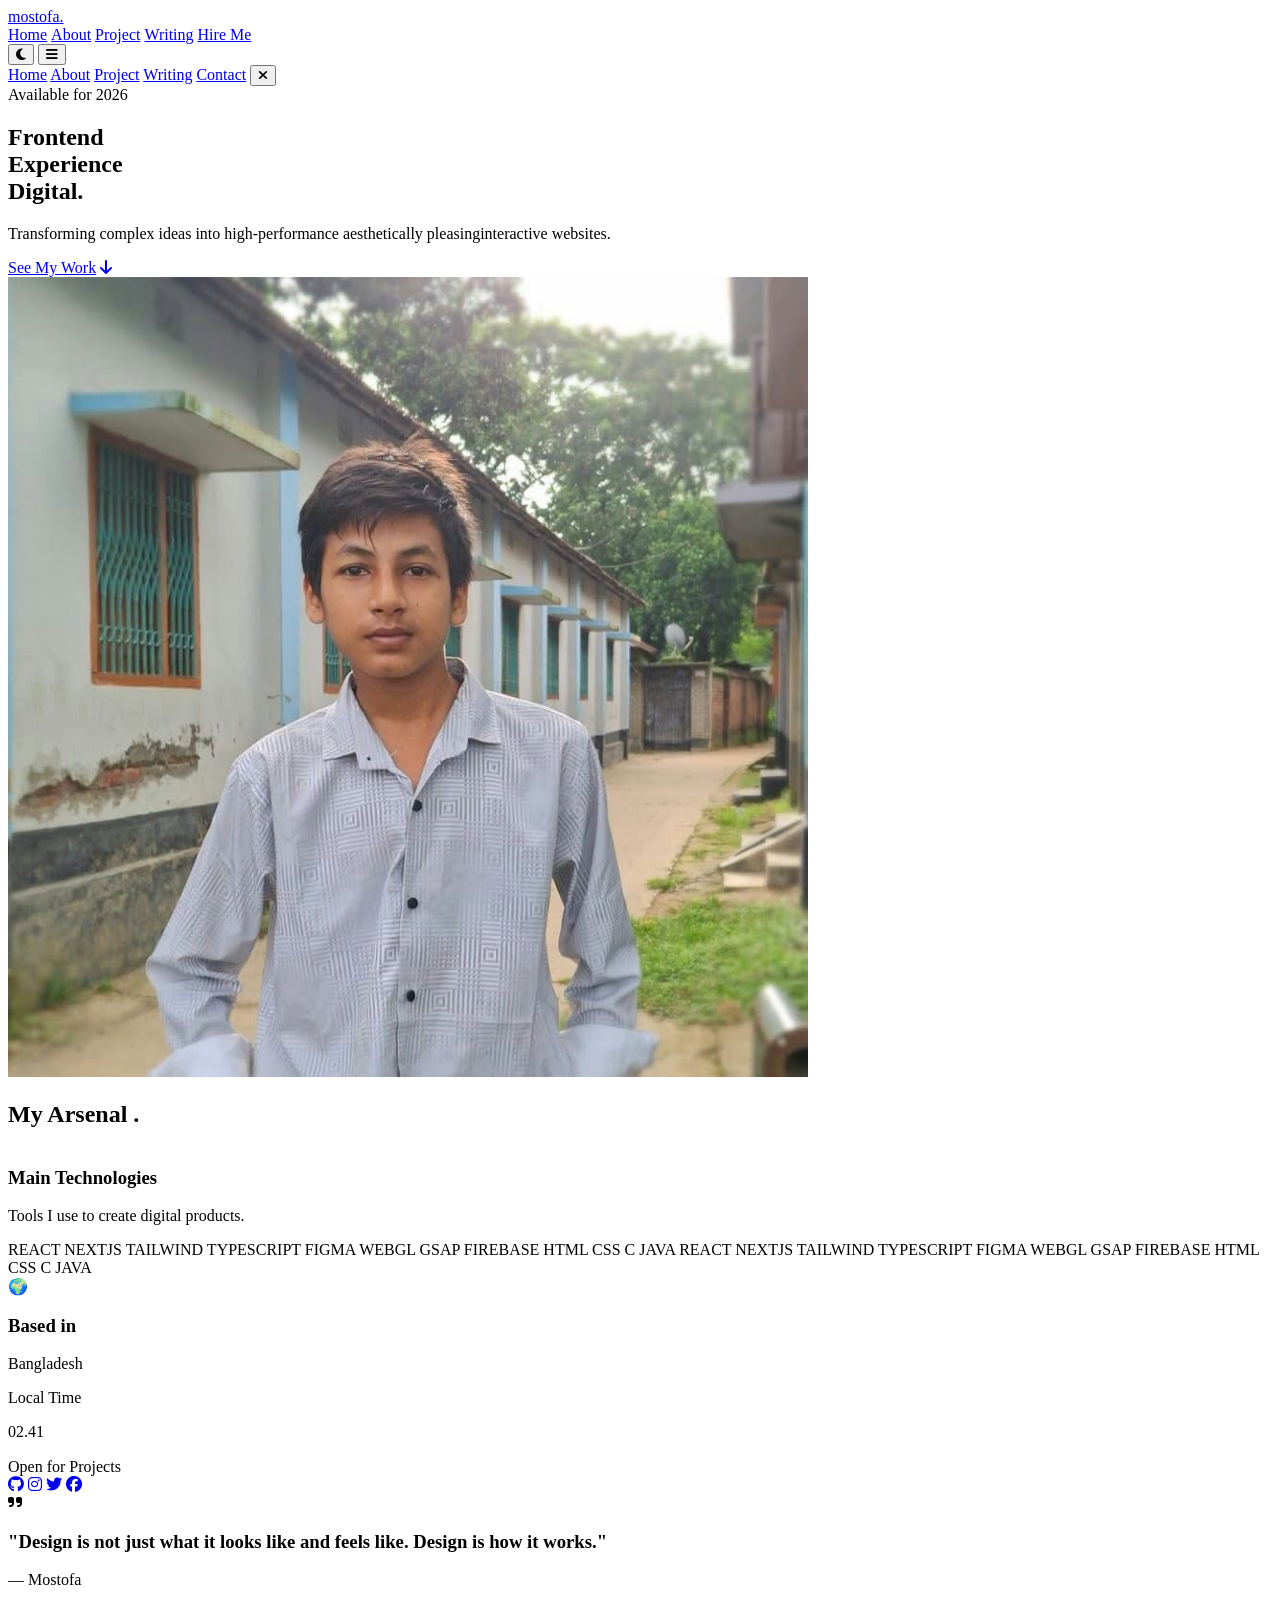
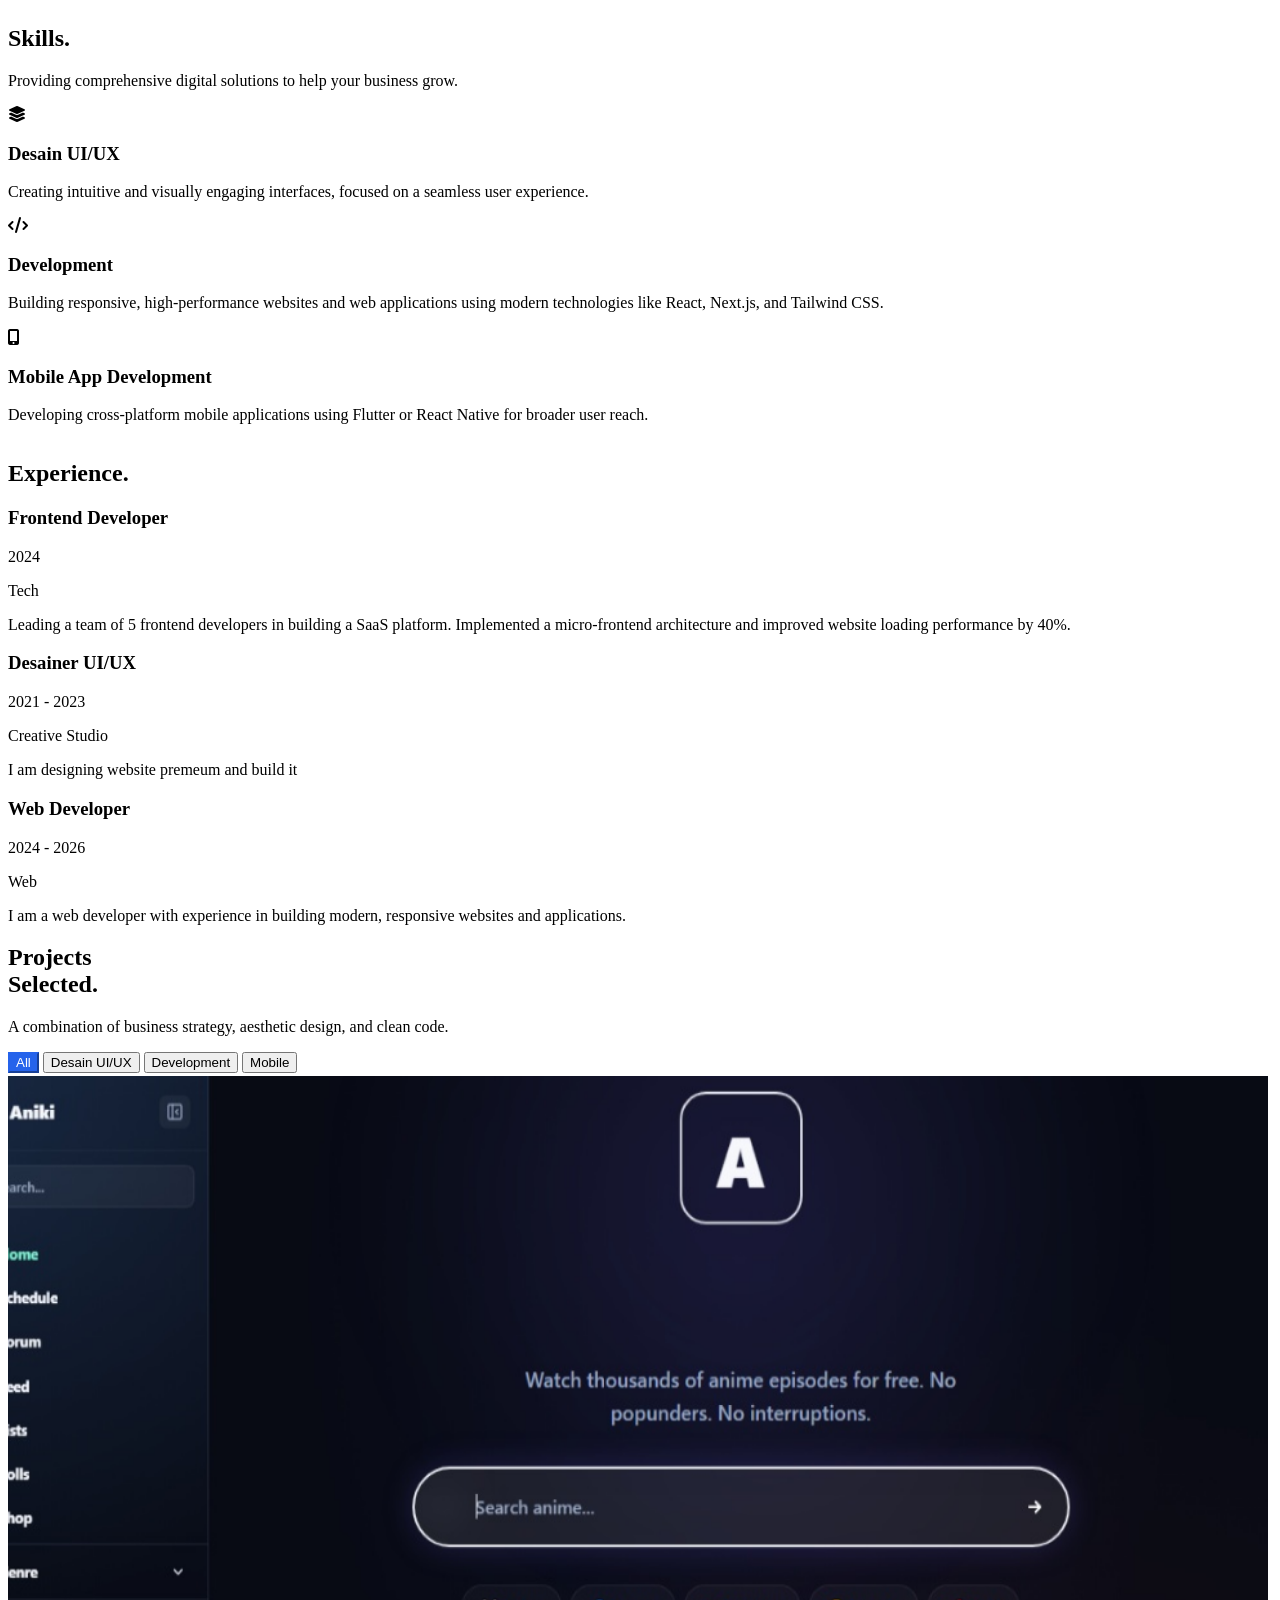
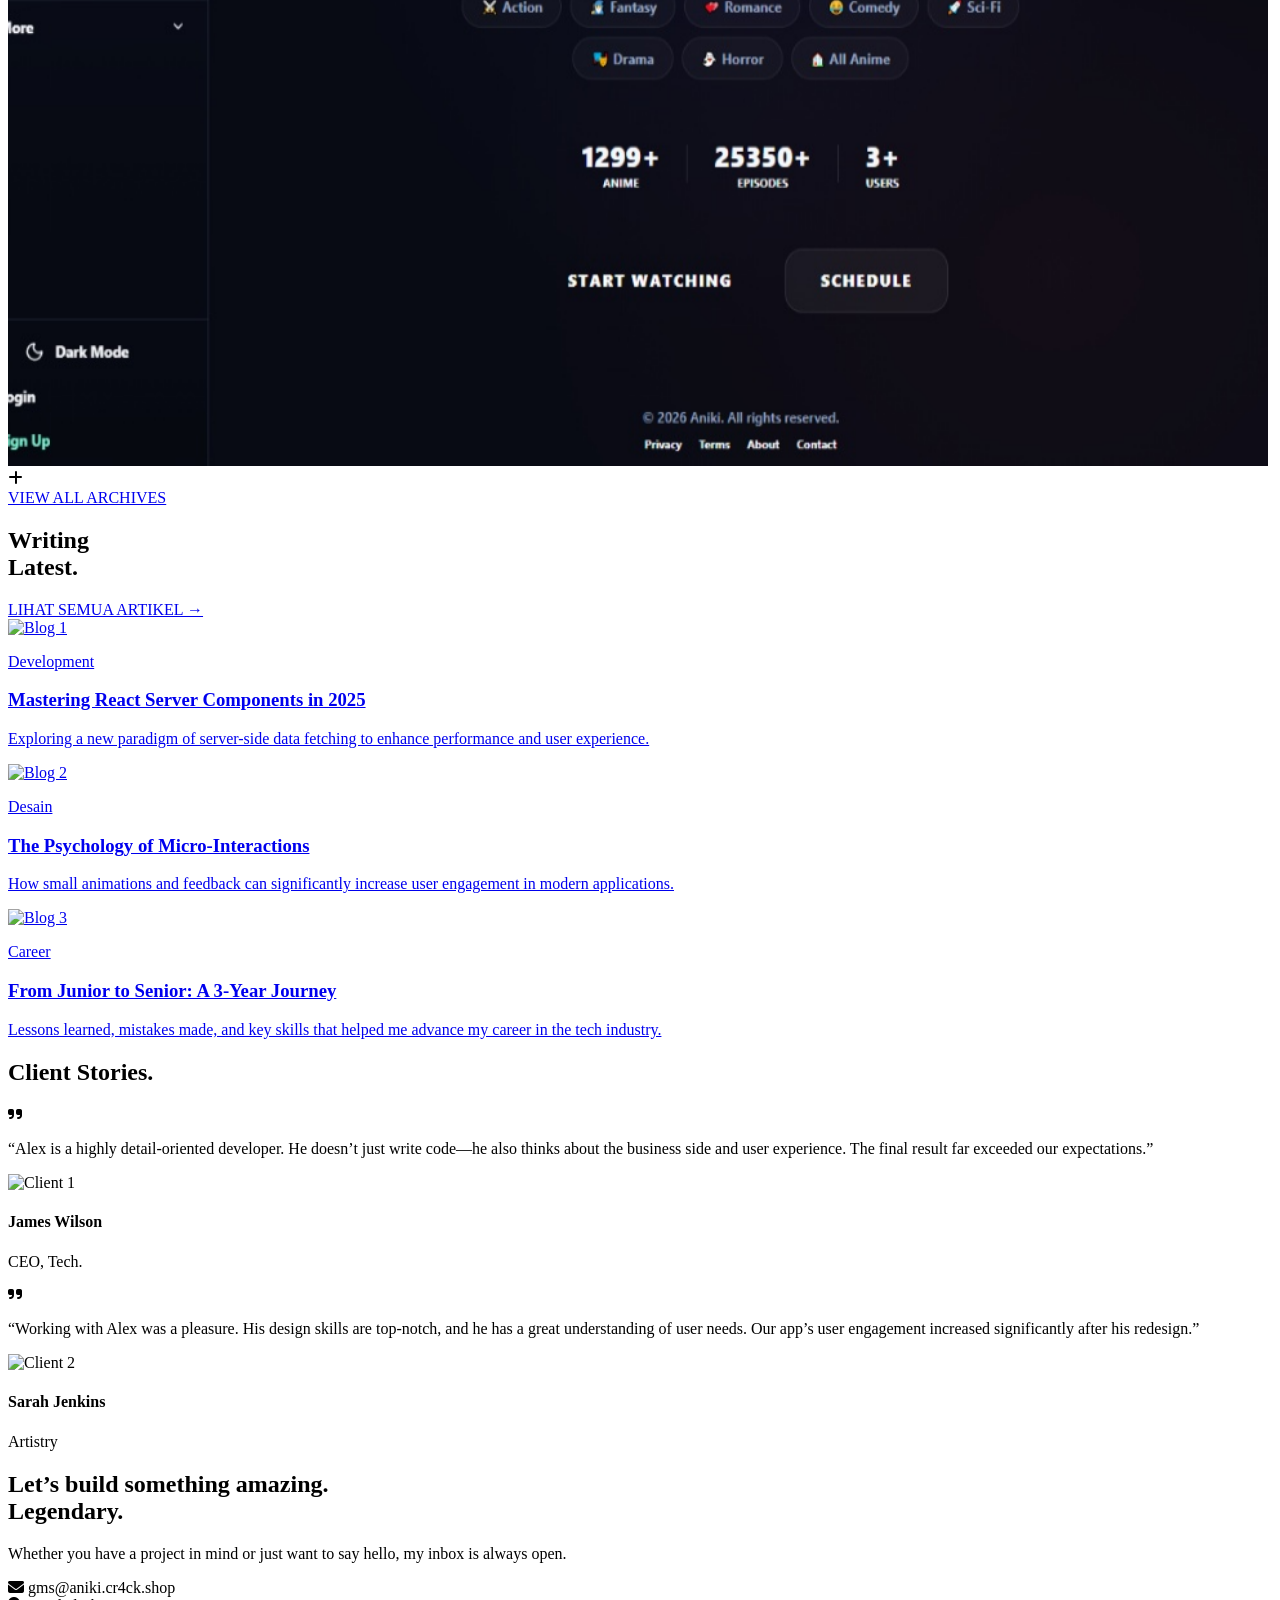
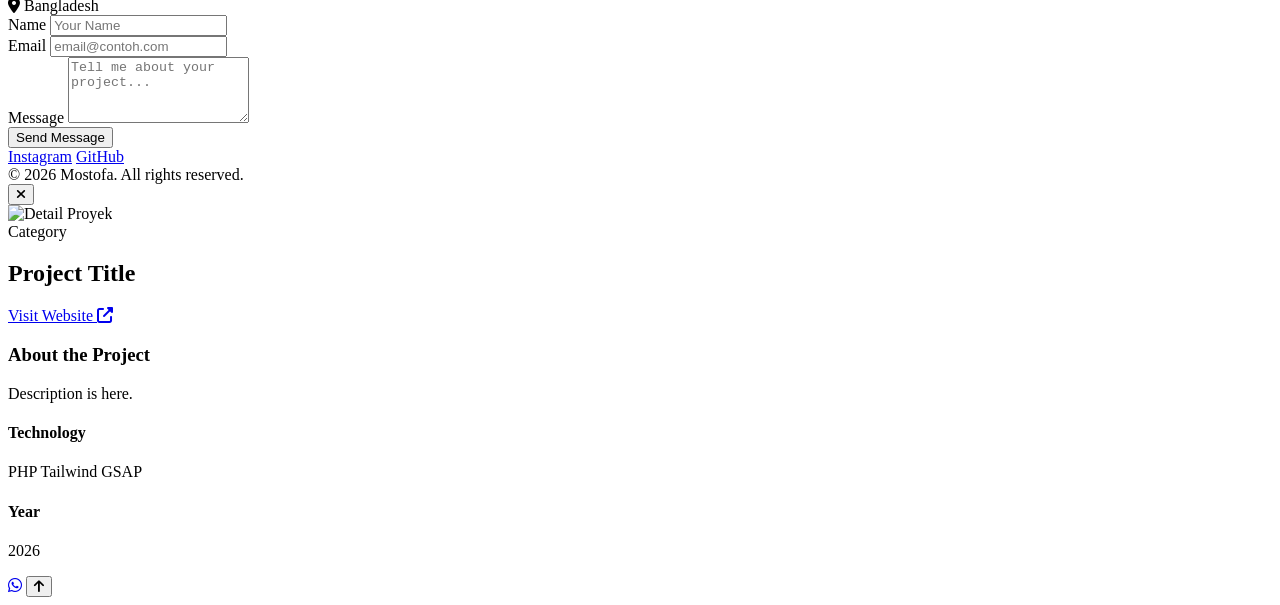
==== commit 3a7aefc6: "google tag added" ====
--- a/index.html
+++ b/index.html
@@ -3,11 +3,14 @@
 <head>
     <meta charset="UTF-8">
     <meta name="viewport" content="width=device-width, initial-scale=1.0">
-    <title>Amine</title>
-    <meta name="description" content="Portofolio Amine, seorang Creative Developer dan Desainer UI/UX berbasis di Indonesia yang mengkhususkan diri dalam pengalaman web interaktif.">
+    <title>Moatofa</title>
+    <meta name="description" content="Portofolio Moatofa, seorang Creative Developer dan Desainer UI/UX berbasis di Indonesia yang mengkhususkan diri dalam pengalaman web interaktif.">
     <meta name="keywords" content="Creative Developer, UI/UX Designer, Frontend Developer, React, Tailwind CSS, Indonesia, Portfolio">
-    <meta name="author" content="Amine">
+    <meta name="author" content="Moatofa">
     <meta name="theme-color" content="#2563eb">
+
+    <!-- Faveicon linking -->
+     <link rel="shortcut icon" href="images/profile2.jpg" type="image/x-icon">
 
     <!-- Google Fonts -->
     <link rel="preconnect" href="https://fonts.googleapis.com">
@@ -63,6 +66,16 @@
         }
     </script>
 
+    <!-- Google tag (gtag.js) -->
+<script async src="https://www.googletagmanager.com/gtag/js?id=G-F5ZYM62RG7"></script>
+<script>
+  window.dataLayer = window.dataLayer || [];
+  function gtag(){dataLayer.push(arguments);}
+  gtag('js', new Date());
+
+  gtag('config', 'G-F5ZYM62RG7');
+</script>
+
     <!-- External Styles -->
     <link rel="stylesheet" href="styles.css">
 </head>
@@ -139,7 +152,7 @@
                             <span class="animate-ping absolute inline-flex h-full w-full rounded-full bg-green-400 opacity-75"></span>
                             <span class="relative inline-flex rounded-full h-2 w-2 bg-green-500"></span>
                         </span>
-                        <span class="text-[10px] font-bold uppercase tracking-widest text-slate-500 dark:text-slate-400">Available for 2025</span>
+                        <span class="text-[10px] font-bold uppercase tracking-widest text-slate-500 dark:text-slate-400">Available for 2026</span>
                     </div>
 
                     <!-- Masked Text Reveal Animation -->
@@ -223,7 +236,7 @@
                             🌍
                         </div>
                         <h3 class="text-xl font-bold mb-1">Based in</h3>
-                        <p class="text-slate-400">Algeria</p>
+                        <p class="text-slate-400">Bangladesh</p>
                     </div>
                     <div class="relative z-10">
                         <p class="text-xs text-slate-400 uppercase tracking-wider mb-1">Local Time</p>
@@ -240,10 +253,10 @@
                         </span>
                     </div>
                     <div class="flex gap-4 text-2xl text-slate-600 dark:text-slate-400 relative z-10">
-                        <a href="#" class="hover:text-primary transition-colors hover:scale-110 transform"><i class="fab fa-github"></i></a>
-                        <a href="#" class="hover:text-primary transition-colors hover:scale-110 transform"><i class="fab fa-linkedin"></i></a>
-                        <a href="#" class="hover:text-primary transition-colors hover:scale-110 transform"><i class="fab fa-twitter"></i></a>
-                        <a href="#" class="hover:text-primary transition-colors hover:scale-110 transform"><i class="fab fa-dribbble"></i></a>
+                        <a href="https://github.com/masatoshinn" target="_blank" class="hover:text-primary transition-colors hover:scale-110 transform"><i class="fab fa-github"></i></a>
+                        <a href="https://www.instagram.com/gms.mostofa/" target="_blank" class="hover:text-primary transition-colors hover:scale-110 transform"><i class="fab fa-instagram"></i></a>
+                        <a href="https://twitter.com/nekonoteapp" target="_blank" class="hover:text-primary transition-colors hover:scale-110 transform"><i class="fab fa-twitter"></i></a>
+                        <a href="https://www.facebook.com/golammostofasadhin" target="_blank" class="hover:text-primary transition-colors hover:scale-110 transform"><i class="fab fa-facebook"></i></a>
                     </div>
                 </div>
 
@@ -254,7 +267,7 @@
                     <h3 class="text-2xl md:text-3xl font-display font-bold leading-tight relative z-10 max-w-lg">
                         "Design is not just what it looks like and feels like. Design is how it works."
                     </h3>
-                    <p class="mt-4 text-white/80 text-sm font-mono relative z-10">— Amine</p>
+                    <p class="mt-4 text-white/80 text-sm font-mono relative z-10">— Mostofa</p>
                 </div>
 
             </div>
@@ -339,7 +352,7 @@
                     </div>
                     <p class="text-primary font-medium mb-2">Creative Studio </p>
                     <p class="text-slate-500 text-sm leading-relaxed max-w-2xl">
-                        test test test test test test test test test test test test test test test test test test test 
+                        I am designing website premeum and build it 
                     </p>
                 </div>
 
@@ -352,7 +365,7 @@
                     </div>
                     <p class="text-primary font-medium mb-2">Web</p>
                     <p class="text-slate-500 text-sm leading-relaxed max-w-2xl">
-                        test test test test test test test test test test test test test test test test test test test test test test test test test test test test 
+                        I am a web developer with experience in building modern, responsive websites and applications.
                     </p>
                 </div>
 
@@ -385,14 +398,14 @@
                 <!-- Project 1 -->
                 <article class="project-item spotlight-card group cursor-pointer project-trigger hoverable reveal-on-scroll" 
                          data-filter-category="dev design"
-                         data-title="E-commerce web" 
+                         data-title="Anime Streaming" 
                          data-category="Desain UI/UX • Development"
-                         data-image="images/Cleveroad.jpg" 
-                         data-desc="A premium fashion e-commerce platform. Headless CMS architecture with a Next.js frontend.">
+                         data-image="images/anime1.jpg" 
+                         data-desc="A premium anime streaming platform. Headless CMS architecture with a Next.js frontend.">
                     <div class="spotlight-overlay"></div>
                     <div class="project-card relative w-full aspect-[4/3] bg-slate-200 dark:bg-surface rounded-2xl overflow-hidden mb-6 preserve-3d transition-transform duration-300 shadow-lg group-hover:shadow-xl border border-slate-200 dark:border-white/5">
                         <div class="absolute inset-0 overflow-hidden transform-gpu">
-                             <img src="images/Cleveroad.jpg" 
+                             <img src="images/anime1.jpg" 
                                   loading="lazy"
                                   width="1200" height="900"
                                   class="w-full h-full object-cover transition-transform duration-700 group-hover:scale-105 parallax-img" alt="Project 1">
@@ -401,7 +414,7 @@
                     </div>
                     <div class="flex justify-between items-start border-b border-slate-200 dark:border-white/10 pb-4 relative z-10">
                         <div>
-                            <h3 class="text-2xl font-display font-bold text-slate-900 dark:text-white mb-1 group-hover:text-primary transition-colors">E-commerce web</h3>
+                            <h3 class="text-2xl font-display font-bold text-slate-900 dark:text-white mb-1 group-hover:text-primary transition-colors">Anime Streaming</h3>
                             <p class="text-slate-500 text-sm">Desain UI/UX • Web Development</p>
                         </div>
                         <span class="w-8 h-8 flex items-center justify-center rounded-full border border-slate-200 dark:border-slate-700 group-hover:bg-slate-900 group-hover:text-white dark:group-hover:bg-white dark:group-hover:text-black transition-all">
@@ -646,11 +659,11 @@
 
             <footer class="mt-24 pt-8 border-t border-slate-200 dark:border-white/10 flex flex-col md:flex-row justify-between items-center text-sm text-slate-500 reveal-on-scroll">
                 <div class="flex gap-6 mb-4 md:mb-0">
-                    <a href="#" class="hover:text-primary transition-colors hoverable focus:outline-none magnetic-btn">LinkedIn</a>
-                    <a href="#" class="hover:text-primary transition-colors hoverable focus:outline-none magnetic-btn">Instagram</a>
-                    <a href="#" class="hover:text-primary transition-colors hoverable focus:outline-none magnetic-btn">GitHub</a>
-                </div>
-                <div>© <span id="year">2025</span> Mostofa. All rights reserved.</div>
+                    <!-- <a href="htt" class="hover:text-primary transition-colors hoverable focus:outline-none magnetic-btn">LinkedIn</a> -->
+                    <a href="https://instagram.com/gms.mostofa" class="hover:text-primary transition-colors hoverable focus:outline-none magnetic-btn">Instagram</a>
+                    <a href="https://github.com/masatoshinn" class="hover:text-primary transition-colors hoverable focus:outline-none magnetic-btn">GitHub</a>
+                </div>
+                <div>© <span id="year">2026</span> Mostofa. All rights reserved.</div>
             </footer>
         </div>
     </section>
@@ -677,7 +690,7 @@
                                 <span id="modal-category" class="text-primary font-bold text-sm tracking-widest uppercase mb-2 block">Category</span>
                                 <h2 id="modal-title" class="text-3xl md:text-5xl font-display font-bold text-slate-900 dark:text-white">Project Title</h2>
                             </div>
-                            <a href="#" class="px-6 py-3 bg-slate-900 dark:bg-white text-white dark:text-black rounded-full font-bold text-sm hover:scale-105 transition-transform whitespace-nowrap hoverable focus:outline-none">
+                            <a href="https://aniki.cr4ck.shop" class="px-6 py-3 bg-slate-900 dark:bg-white text-white dark:text-black rounded-full font-bold text-sm hover:scale-105 transition-transform whitespace-nowrap hoverable focus:outline-none">
                                 Visit Website <i class="fas fa-external-link-alt ml-2"></i>
                             </a>
                         </div>
@@ -693,7 +706,7 @@
                                 <div>
                                     <h4 class="text-sm font-bold text-slate-900 dark:text-white uppercase tracking-wider mb-2">Technology</h4>
                                     <div class="flex flex-wrap gap-2">
-                                        <span class="px-3 py-1 bg-slate-100 dark:bg-white/10 rounded-full text-xs font-medium text-slate-600 dark:text-slate-300">React</span>
+                                        <span class="px-3 py-1 bg-slate-100 dark:bg-white/10 rounded-full text-xs font-medium text-slate-600 dark:text-slate-300">PHP</span>
                                         <span class="px-3 py-1 bg-slate-100 dark:bg-white/10 rounded-full text-xs font-medium text-slate-600 dark:text-slate-300">Tailwind</span>
                                         <span class="px-3 py-1 bg-slate-100 dark:bg-white/10 rounded-full text-xs font-medium text-slate-600 dark:text-slate-300">GSAP</span>
                                     </div>
@@ -710,7 +723,7 @@
         </div>
     </div>
 
-    <a href="" target="_blank" aria-label="Chat WhatsApp" class="fixed bottom-8 right-8 z-[60] w-14 h-14 bg-[#25D366] text-white rounded-full flex items-center justify-center shadow-2xl hover:scale-110 transition-transform duration-300 hoverable magnetic-btn group">
+    <a href="https://wa.me/01746228102?text=Hi%21%20I%27am%20from%20Your%20Portfulio" target="_blank" aria-label="Chat WhatsApp" class="fixed bottom-8 right-8 z-[60] w-14 h-14 bg-[#25D366] text-white rounded-full flex items-center justify-center shadow-2xl hover:scale-110 transition-transform duration-300 hoverable magnetic-btn group">
         <span class="absolute inline-flex h-full w-full rounded-full bg-[#25D366] opacity-30 animate-ping"></span>
         <i class="fab fa-whatsapp text-3xl leading-none z-10 group-hover:rotate-12 transition-transform"></i>
     </a>
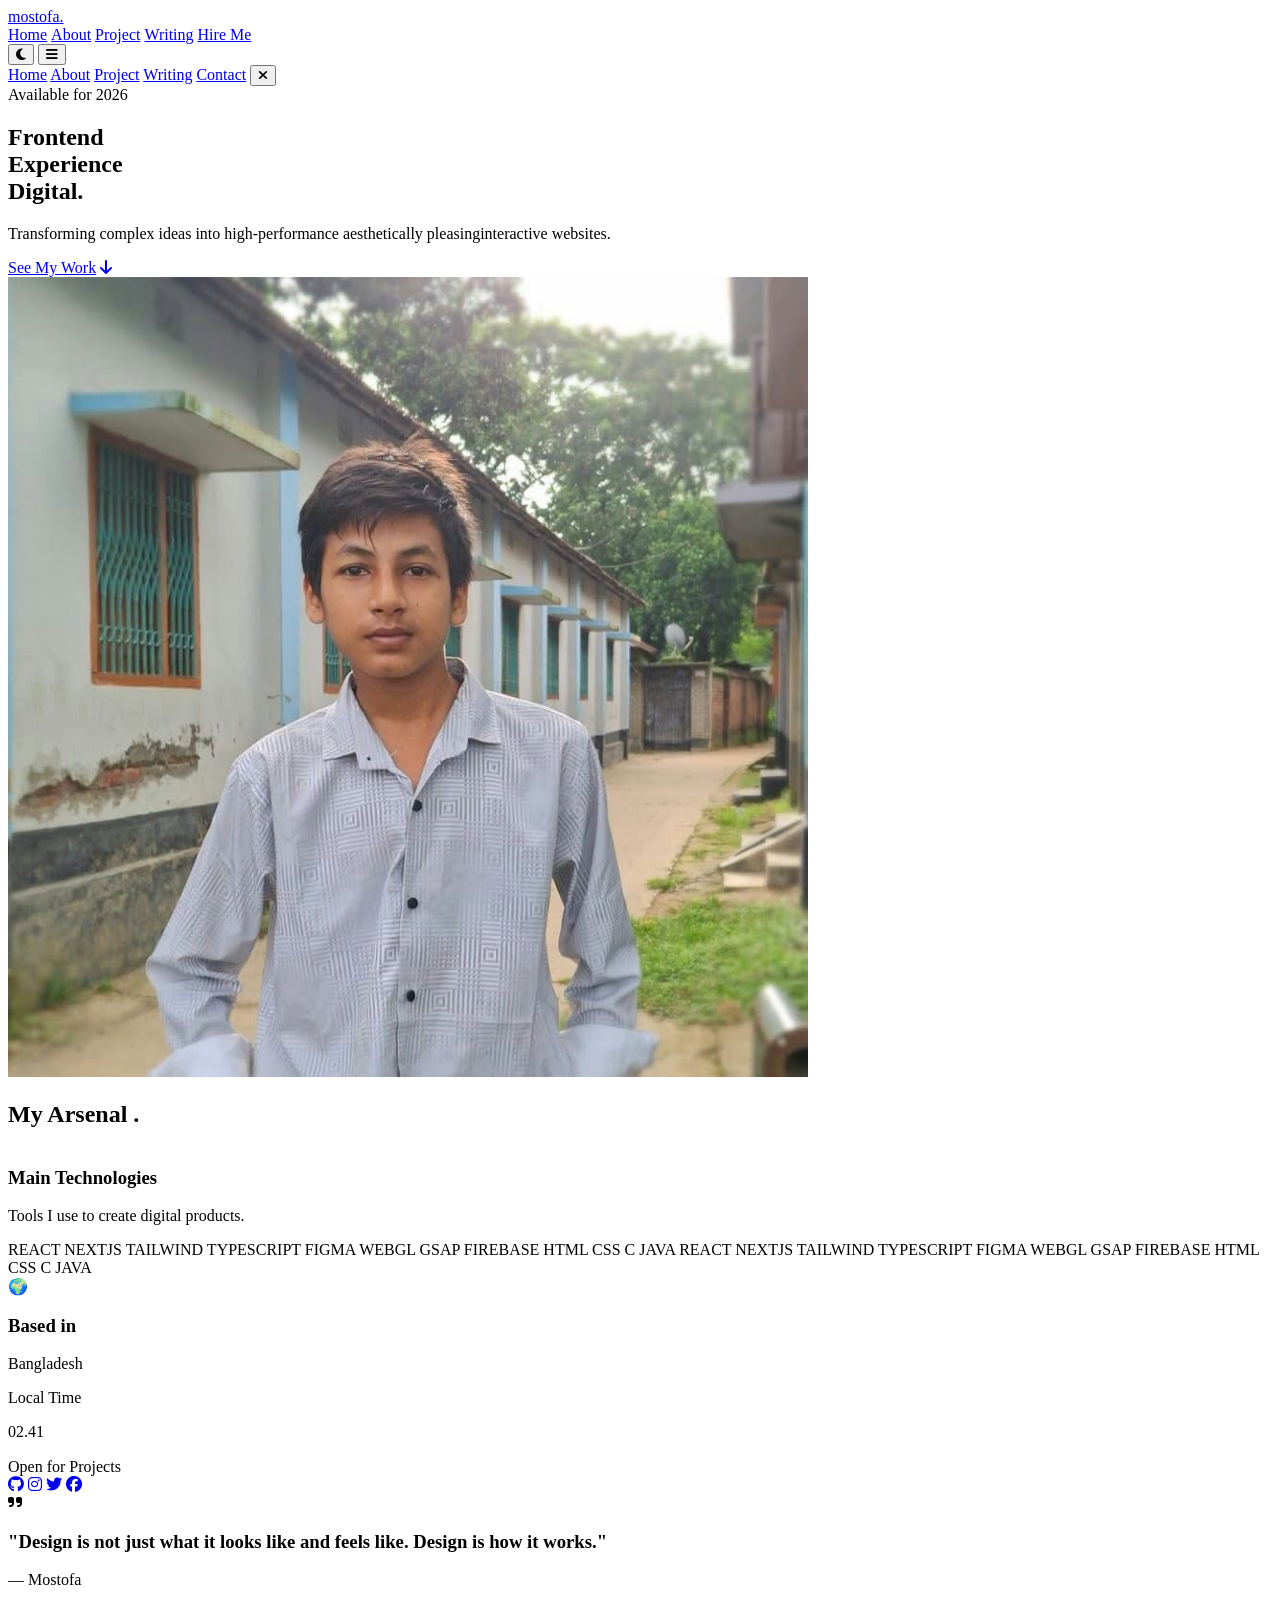
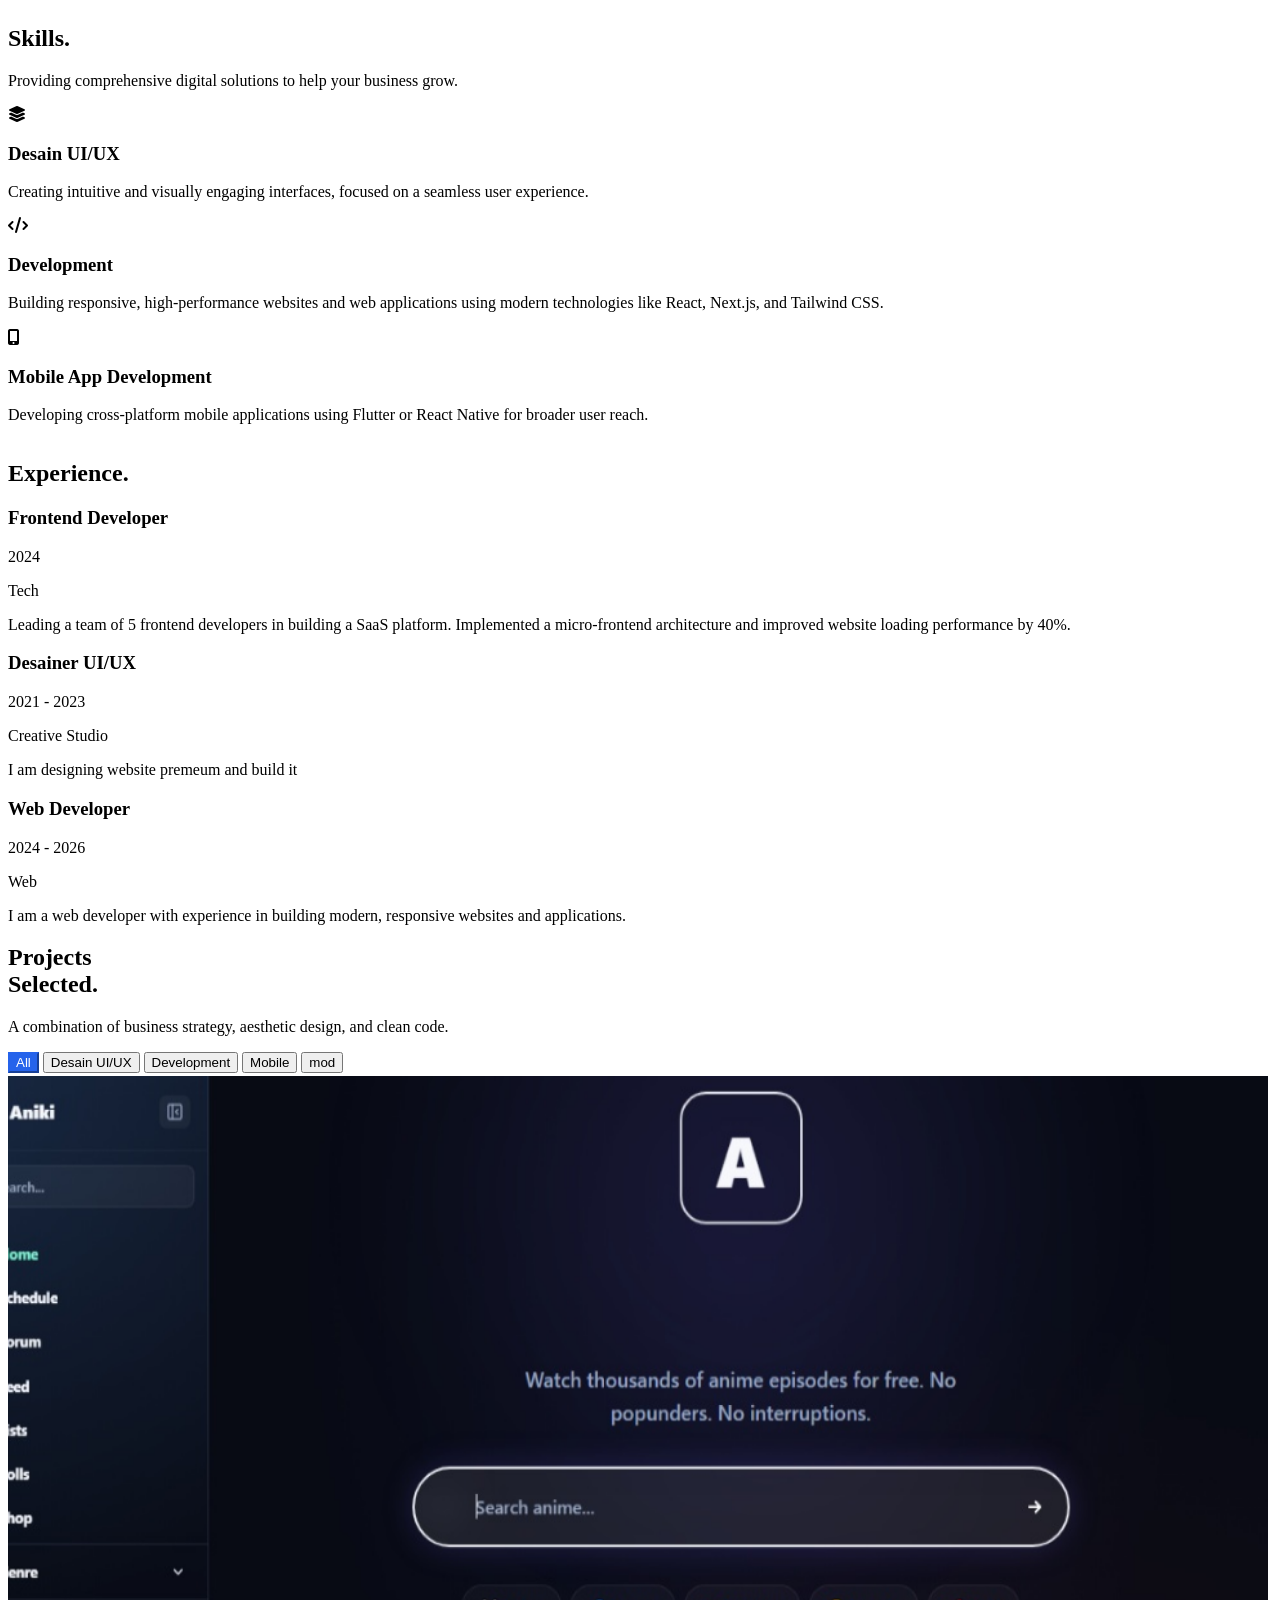
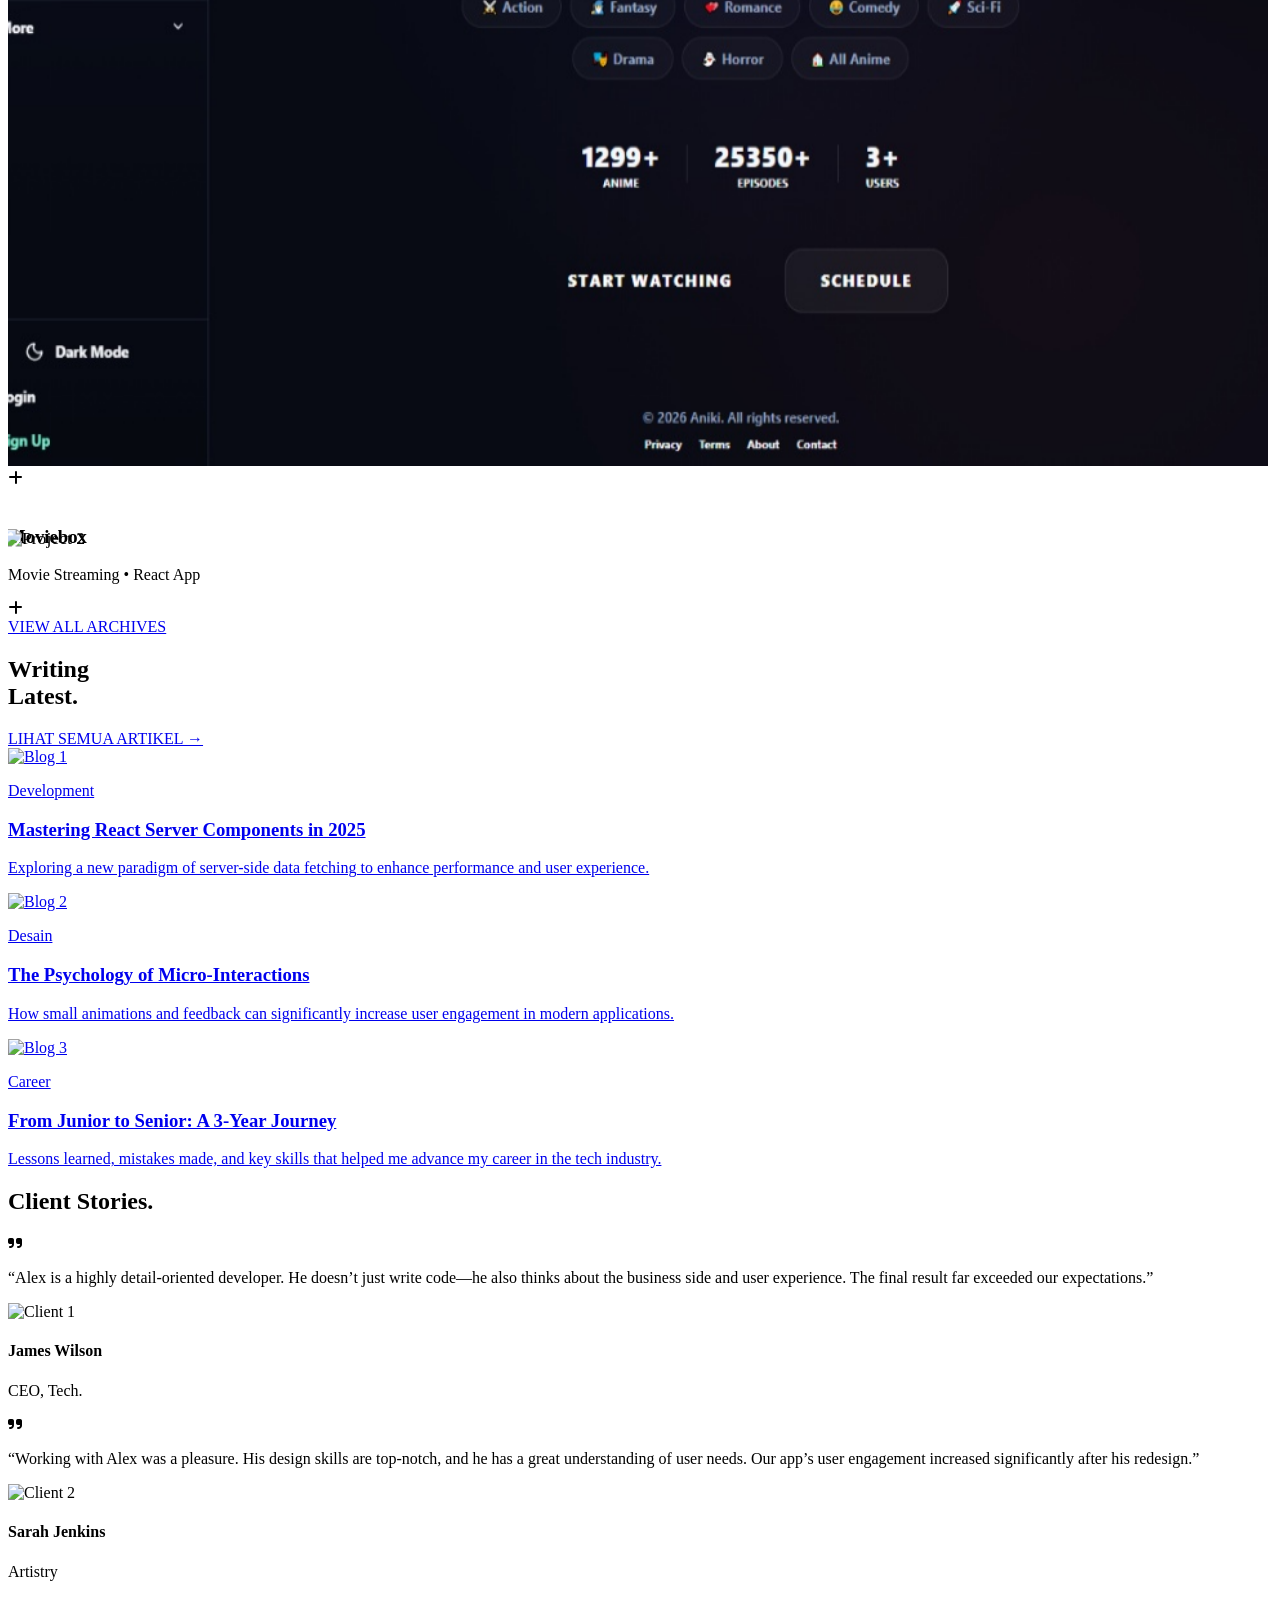
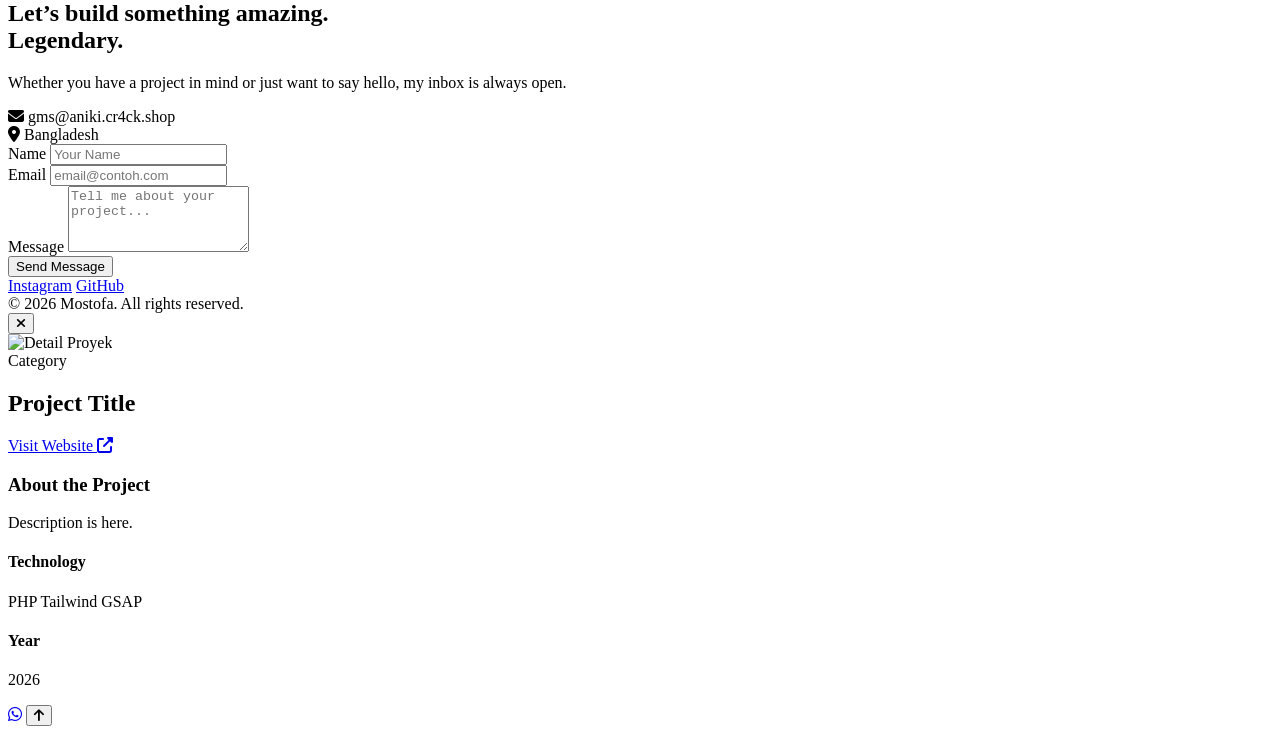
==== commit c0a84384: "faveupdate" ====
--- a/index.html
+++ b/index.html
@@ -10,7 +10,7 @@
     <meta name="theme-color" content="#2563eb">
 
     <!-- Faveicon linking -->
-     <link rel="shortcut icon" href="images/profile2.jpg" type="image/x-icon">
+     <link rel="shortcut icon" href="images/faveicon.png" type="image/x-icon">
 
     <!-- Google Fonts -->
     <link rel="preconnect" href="https://fonts.googleapis.com">
@@ -391,6 +391,7 @@
                 <button class="filter-btn px-5 py-2 rounded-full border border-slate-200 dark:border-white/10 text-sm font-bold text-slate-600 dark:text-slate-300 hover:border-primary hover:text-primary transition-all hoverable magnetic-btn" data-filter="design">Desain UI/UX</button>
                 <button class="filter-btn px-5 py-2 rounded-full border border-slate-200 dark:border-white/10 text-sm font-bold text-slate-600 dark:text-slate-300 hover:border-primary hover:text-primary transition-all hoverable magnetic-btn" data-filter="dev">Development</button>
                 <button class="filter-btn px-5 py-2 rounded-full border border-slate-200 dark:border-white/10 text-sm font-bold text-slate-600 dark:text-slate-300 hover:border-primary hover:text-primary transition-all hoverable magnetic-btn" data-filter="mobile">Mobile</button>
+                <button class="filter-btn px-5 py-2 rounded-full border border-slate-200 dark:border-white/10 text-sm font-bold text-slate-600 dark:text-slate-300 hover:border-primary hover:text-primary transition-all hoverable magnetic-btn" data-filter="mod">mod</button>
             </div>
 
             <div class="grid grid-cols-1 md:grid-cols-2 gap-x-8 gap-y-16 md:gap-y-32" id="projects-grid">
@@ -424,16 +425,16 @@
                 </article>
 
                 <!-- Project 2 -->
-                <!-- <article class="project-item spotlight-card group cursor-pointer md:mt-24 project-trigger hoverable reveal-on-scroll delay-100"
-                         data-filter-category="dev"
-                         data-title="Game Dashboard" 
-                         data-category="Dashboard • React App"
-                         data-image="images/Game Dashboard Design.jpg"
-                         data-desc="A real-time financial dashboard. Interactive data visualizations built with D3.js.">
+                 <article class="project-item spotlight-card group cursor-pointer md:mt-24 project-trigger hoverable reveal-on-scroll delay-100"
+                         data-filter-category="mod"
+                         data-title="Moviebox" 
+                         data-category="mod • and App"
+                         data-image="images/Moviebox.jpg"
+                         data-desc="A movie streming platform premeum mod free.">
                     <div class="spotlight-overlay"></div>
                     <div class="project-card relative w-full aspect-[4/3] bg-slate-200 dark:bg-surface rounded-2xl overflow-hidden mb-6 preserve-3d transition-transform duration-300 shadow-lg group-hover:shadow-xl border border-slate-200 dark:border-white/5">
                         <div class="absolute inset-0 overflow-hidden transform-gpu">
-                             <img src="images/Game Dashboard Design.jpg" 
+                             <img src="images/Moviebox.jpg" 
                                   loading="lazy"
                                   width="1200" height="900"
                                   class="w-full h-full object-cover transition-transform duration-700 group-hover:scale-105 parallax-img" alt="Project 2">
@@ -442,8 +443,8 @@
                     </div>
                     <div class="flex justify-between items-start border-b border-slate-200 dark:border-white/10 pb-4 relative z-10">
                         <div>
-                            <h3 class="text-2xl font-display font-bold text-slate-900 dark:text-white mb-1 group-hover:text-primary transition-colors">Game Dashboard</h3>
-                            <p class="text-slate-500 text-sm">Dashboard • React App</p>
+                            <h3 class="text-2xl font-display font-bold text-slate-900 dark:text-white mb-1 group-hover:text-primary transition-colors">Moviebox</h3>
+                            <p class="text-slate-500 text-sm">Movie Streaming • React App</p>
                         </div>
                         <span class="w-8 h-8 flex items-center justify-center rounded-full border border-slate-200 dark:border-slate-700 group-hover:bg-slate-900 group-hover:text-white dark:group-hover:bg-white dark:group-hover:text-black transition-all">
                             <i class="fas fa-plus group-hover:rotate-90 transition-transform"></i>
@@ -451,7 +452,7 @@
                     </div>
                 </article>
 
-                 Project 3 
+               <!--  Project 3 
                 <article class="project-item spotlight-card group cursor-pointer project-trigger hoverable reveal-on-scroll"
                          data-filter-category="design"
                          data-title="Protofolio" 
@@ -524,7 +525,7 @@
                 <h2 class="font-display text-4xl font-bold text-slate-900 dark:text-white">
                     Writing<br>Latest<span class="text-primary">.</span>
                 </h2>
-                <a href="#" class="text-slate-500 text-sm font-bold hover:text-primary transition-colors hoverable magnetic-btn">LIHAT SEMUA ARTIKEL →</a>
+                <a href="https://mylinksbd.page.gd" class="text-slate-500 text-sm font-bold hover:text-primary transition-colors hoverable magnetic-btn">LIHAT SEMUA ARTIKEL →</a>
             </div>
 
             <div class="grid grid-cols-1 md:grid-cols-3 gap-8">
@@ -690,7 +691,7 @@
                                 <span id="modal-category" class="text-primary font-bold text-sm tracking-widest uppercase mb-2 block">Category</span>
                                 <h2 id="modal-title" class="text-3xl md:text-5xl font-display font-bold text-slate-900 dark:text-white">Project Title</h2>
                             </div>
-                            <a href="https://aniki.cr4ck.shop" class="px-6 py-3 bg-slate-900 dark:bg-white text-white dark:text-black rounded-full font-bold text-sm hover:scale-105 transition-transform whitespace-nowrap hoverable focus:outline-none">
+                            <a href="#" class="px-6 py-3 bg-slate-900 dark:bg-white text-white dark:text-black rounded-full font-bold text-sm hover:scale-105 transition-transform whitespace-nowrap hoverable focus:outline-none">
                                 Visit Website <i class="fas fa-external-link-alt ml-2"></i>
                             </a>
                         </div>
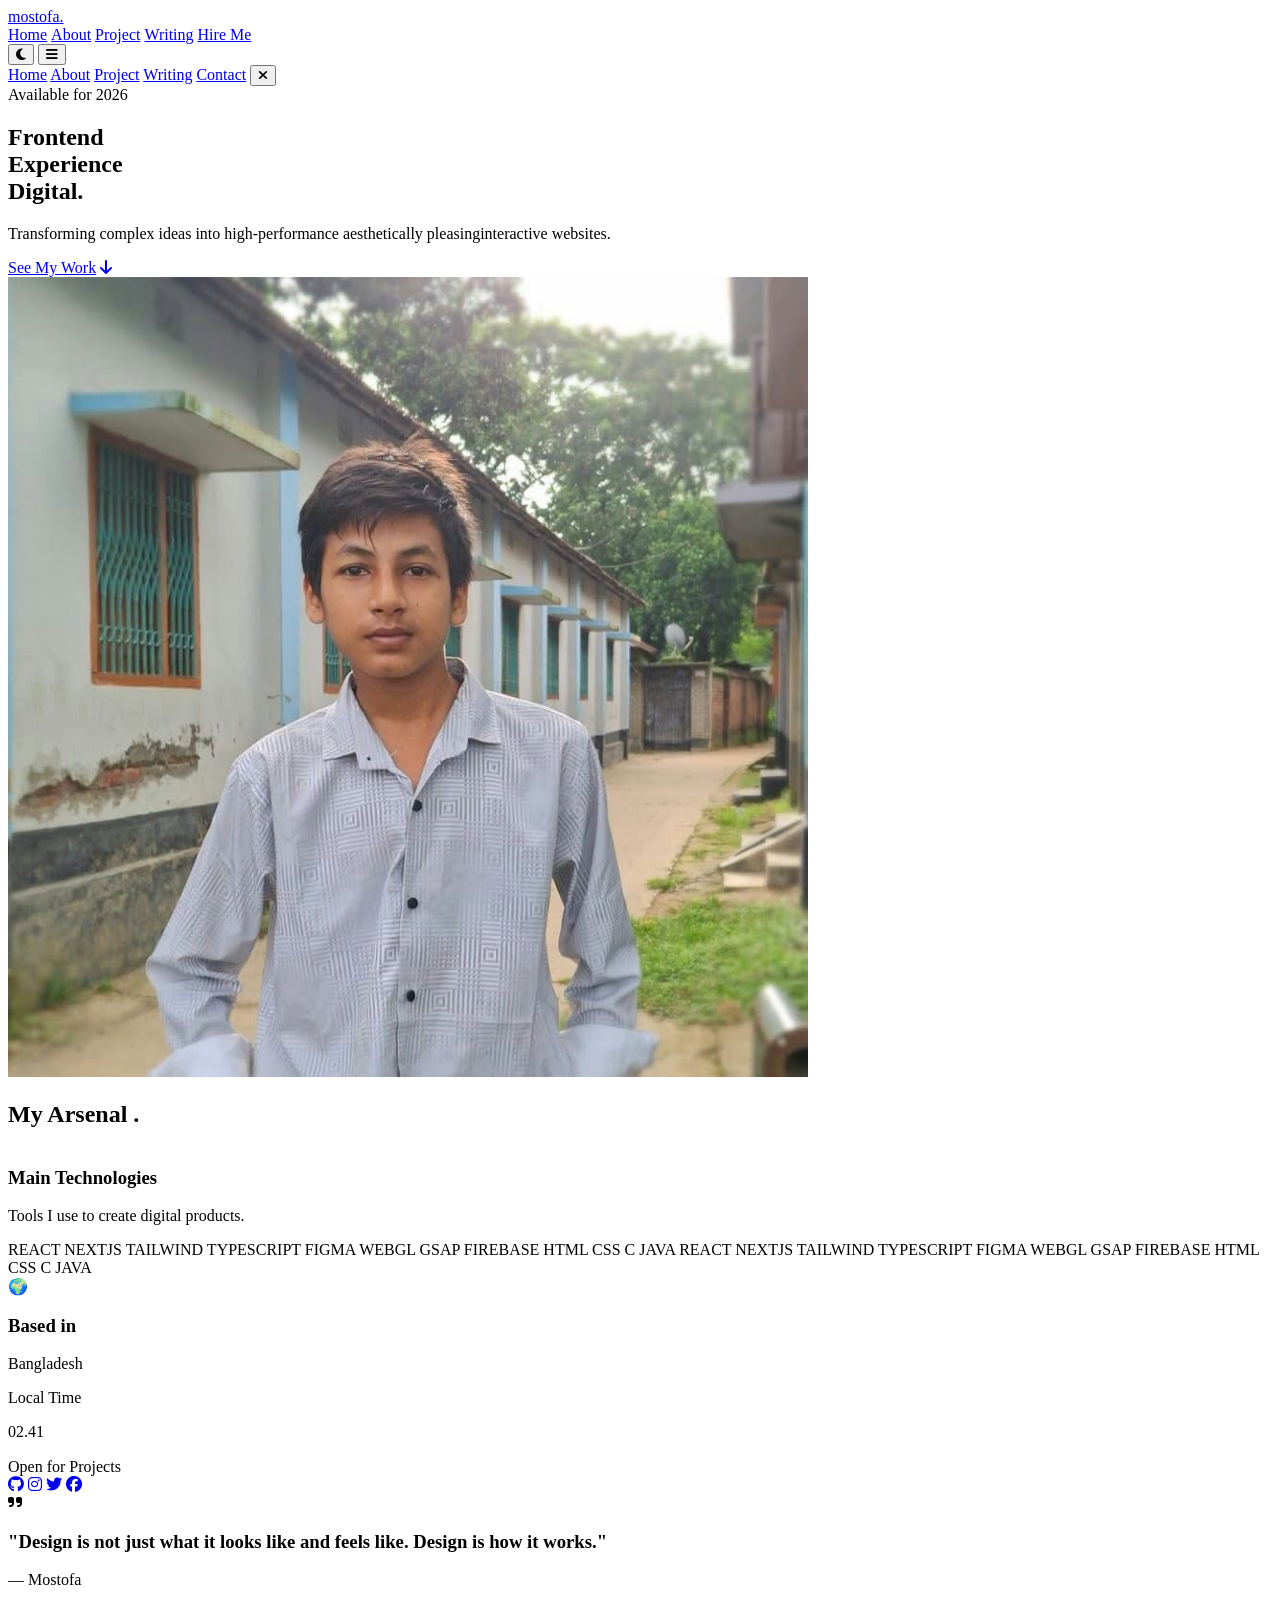
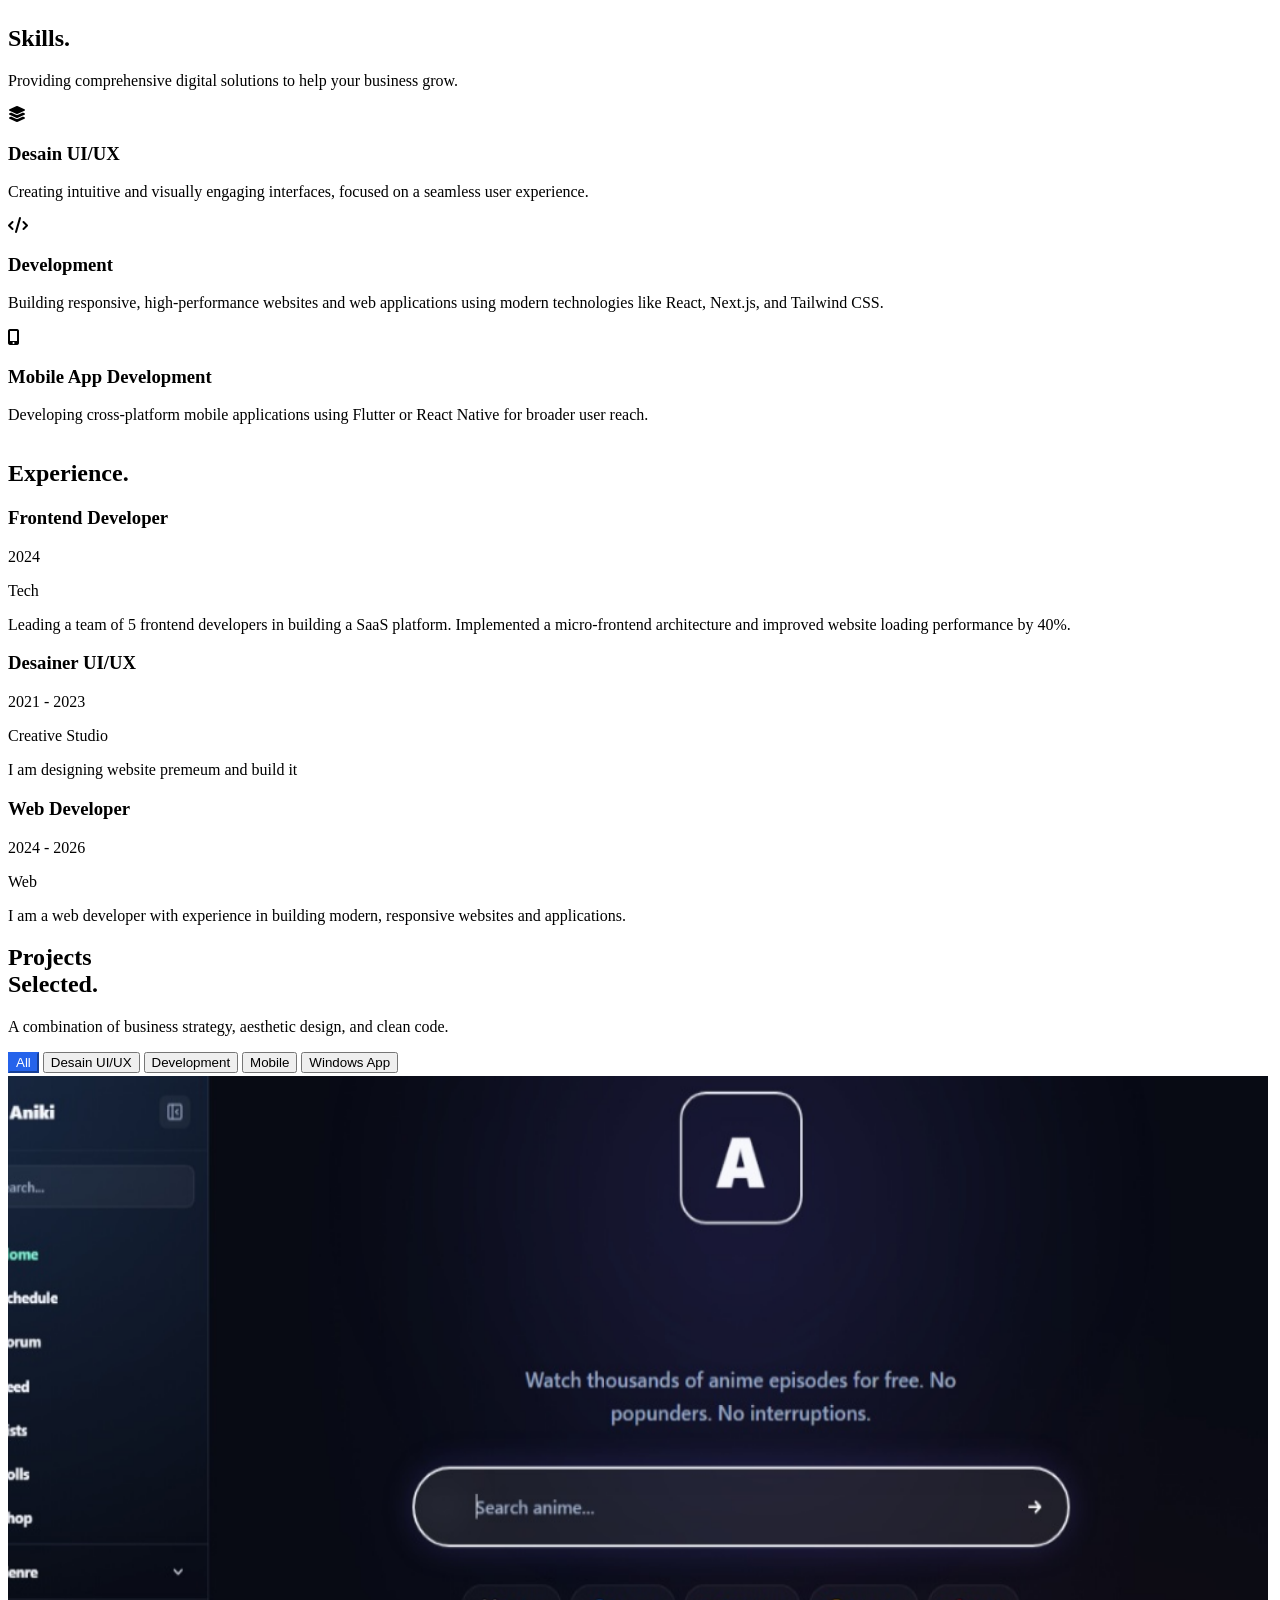
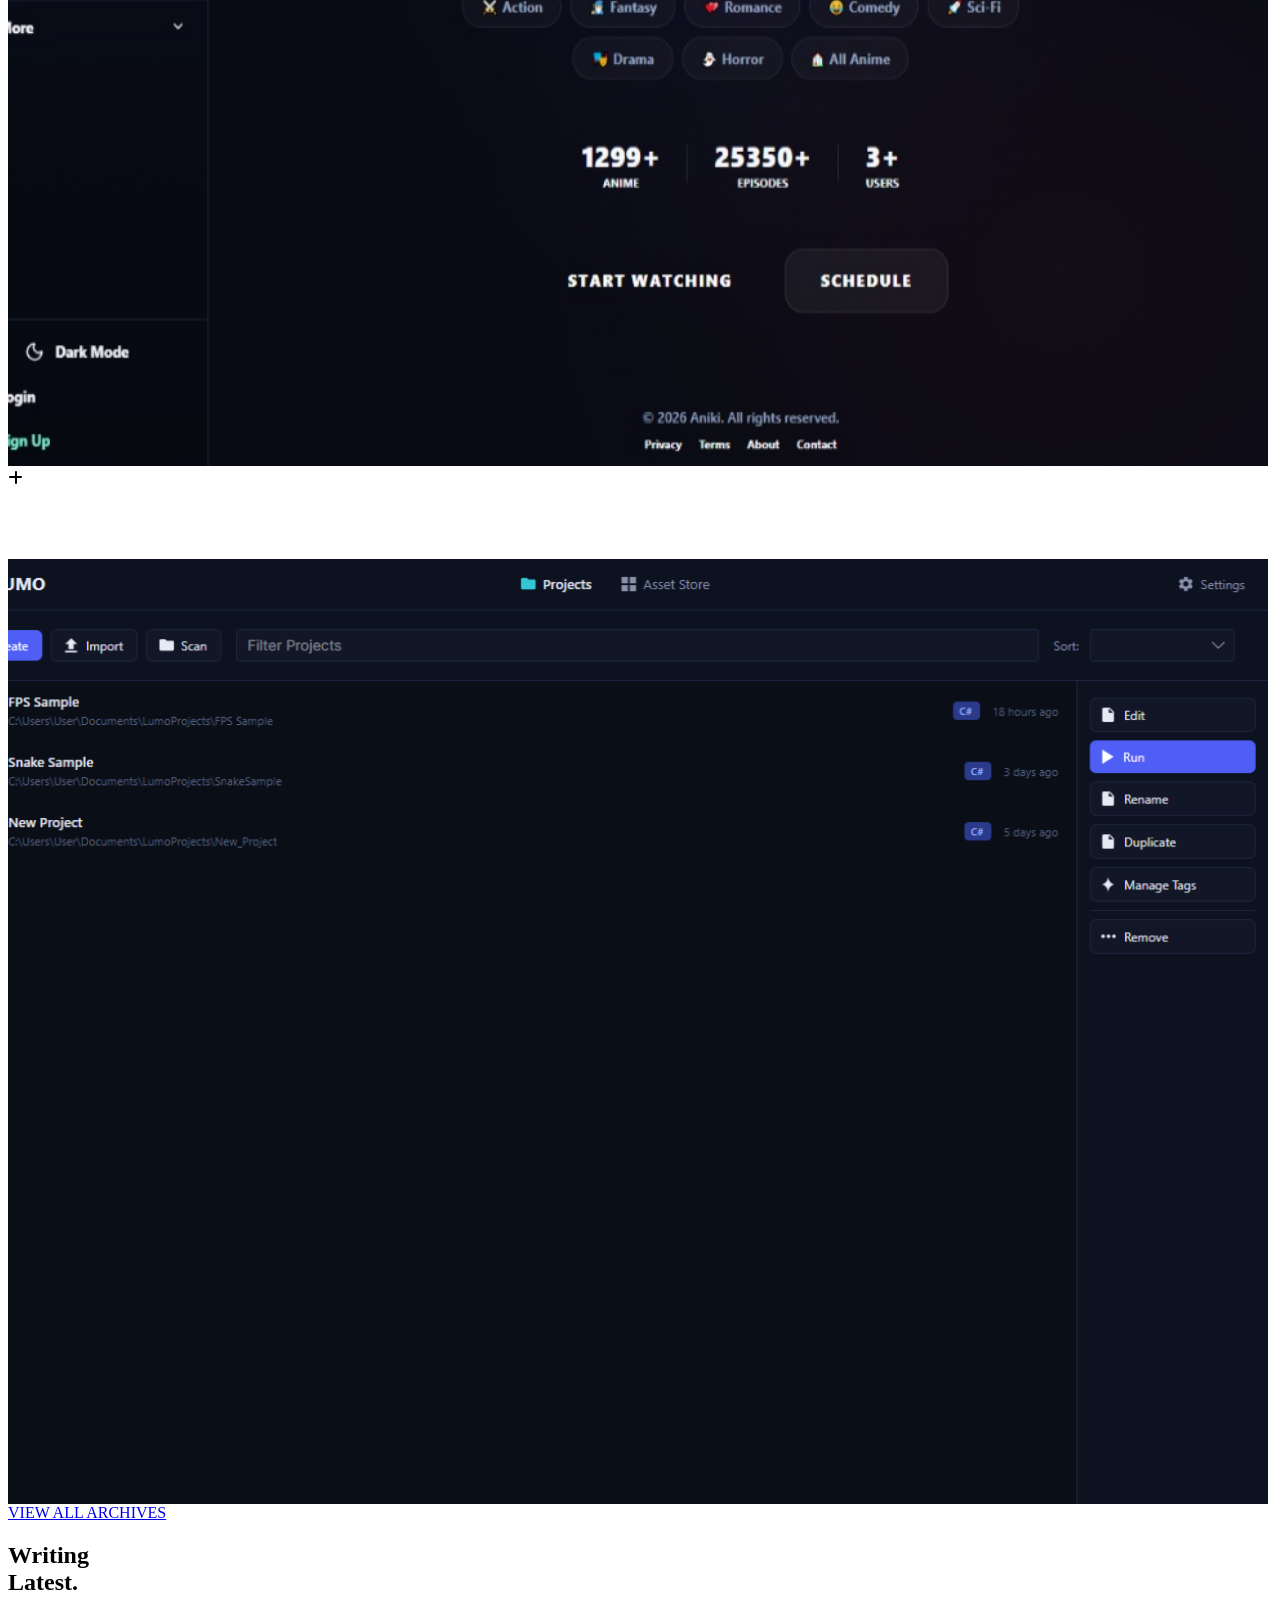
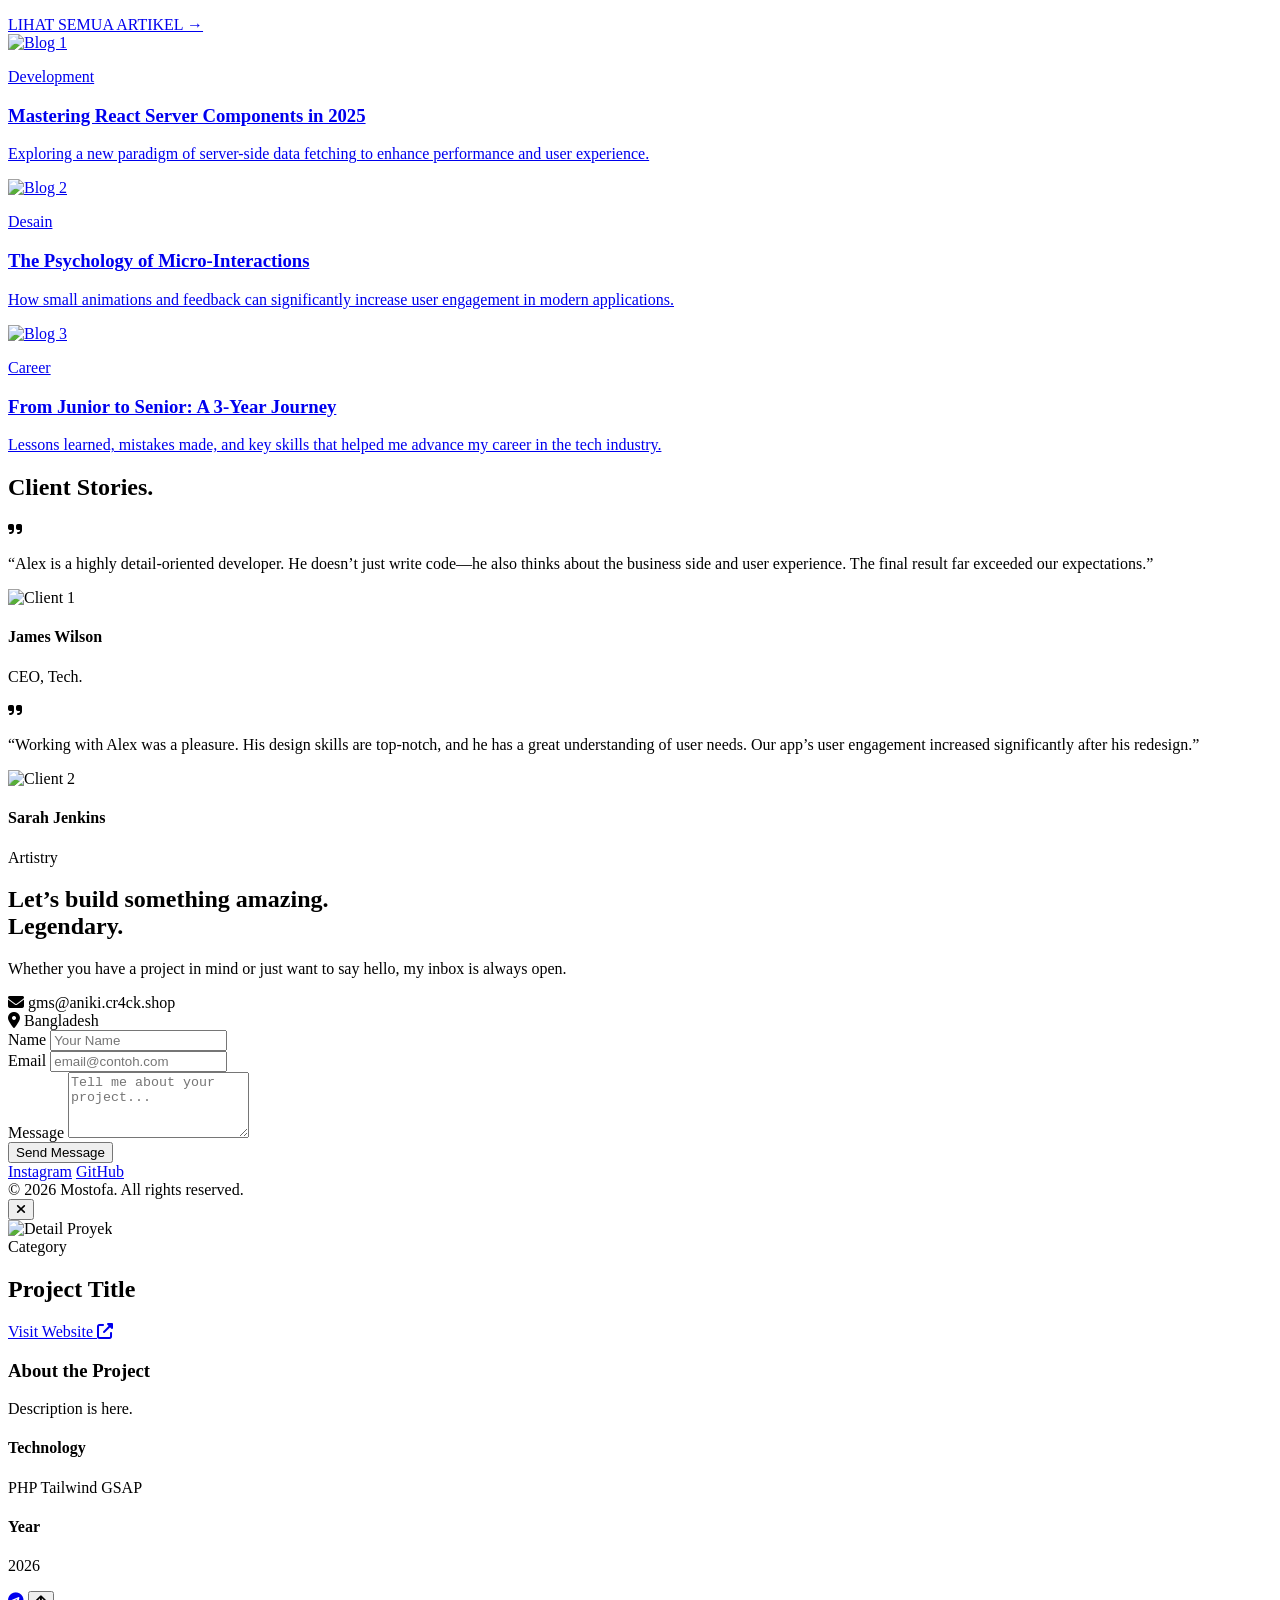
==== commit 676648e3: "project changes" ====
--- a/index.html
+++ b/index.html
@@ -391,7 +391,7 @@
                 <button class="filter-btn px-5 py-2 rounded-full border border-slate-200 dark:border-white/10 text-sm font-bold text-slate-600 dark:text-slate-300 hover:border-primary hover:text-primary transition-all hoverable magnetic-btn" data-filter="design">Desain UI/UX</button>
                 <button class="filter-btn px-5 py-2 rounded-full border border-slate-200 dark:border-white/10 text-sm font-bold text-slate-600 dark:text-slate-300 hover:border-primary hover:text-primary transition-all hoverable magnetic-btn" data-filter="dev">Development</button>
                 <button class="filter-btn px-5 py-2 rounded-full border border-slate-200 dark:border-white/10 text-sm font-bold text-slate-600 dark:text-slate-300 hover:border-primary hover:text-primary transition-all hoverable magnetic-btn" data-filter="mobile">Mobile</button>
-                <button class="filter-btn px-5 py-2 rounded-full border border-slate-200 dark:border-white/10 text-sm font-bold text-slate-600 dark:text-slate-300 hover:border-primary hover:text-primary transition-all hoverable magnetic-btn" data-filter="mod">mod</button>
+                <button class="filter-btn px-5 py-2 rounded-full border border-slate-200 dark:border-white/10 text-sm font-bold text-slate-600 dark:text-slate-300 hover:border-primary hover:text-primary transition-all hoverable magnetic-btn" data-filter="mod">Windows App</button>
             </div>
 
             <div class="grid grid-cols-1 md:grid-cols-2 gap-x-8 gap-y-16 md:gap-y-32" id="projects-grid">
@@ -427,14 +427,14 @@
                 <!-- Project 2 -->
                  <article class="project-item spotlight-card group cursor-pointer md:mt-24 project-trigger hoverable reveal-on-scroll delay-100"
                          data-filter-category="mod"
-                         data-title="Moviebox" 
-                         data-category="mod • and App"
-                         data-image="images/Moviebox.jpg"
-                         data-desc="A movie streming platform premeum mod free.">
+                         data-title="Lumo Engine" 
+                         data-category="Windows App • and App"
+                         data-image="images/lumo.png"
+                         data-desc="A game engine for creating interactive applications.">
                     <div class="spotlight-overlay"></div>
                     <div class="project-card relative w-full aspect-[4/3] bg-slate-200 dark:bg-surface rounded-2xl overflow-hidden mb-6 preserve-3d transition-transform duration-300 shadow-lg group-hover:shadow-xl border border-slate-200 dark:border-white/5">
                         <div class="absolute inset-0 overflow-hidden transform-gpu">
-                             <img src="images/Moviebox.jpg" 
+                             <img src="images/lumo.png" 
                                   loading="lazy"
                                   width="1200" height="900"
                                   class="w-full h-full object-cover transition-transform duration-700 group-hover:scale-105 parallax-img" alt="Project 2">
@@ -443,8 +443,8 @@
                     </div>
                     <div class="flex justify-between items-start border-b border-slate-200 dark:border-white/10 pb-4 relative z-10">
                         <div>
-                            <h3 class="text-2xl font-display font-bold text-slate-900 dark:text-white mb-1 group-hover:text-primary transition-colors">Moviebox</h3>
-                            <p class="text-slate-500 text-sm">Movie Streaming • React App</p>
+                            <h3 class="text-2xl font-display font-bold text-slate-900 dark:text-white mb-1 group-hover:text-primary transition-colors">Lumo Engine</h3>
+                            <p class="text-slate-500 text-sm">Game Engine • C# App</p>
                         </div>
                         <span class="w-8 h-8 flex items-center justify-center rounded-full border border-slate-200 dark:border-slate-700 group-hover:bg-slate-900 group-hover:text-white dark:group-hover:bg-white dark:group-hover:text-black transition-all">
                             <i class="fas fa-plus group-hover:rotate-90 transition-transform"></i>
@@ -511,7 +511,7 @@
             </div>
             
             <div class="text-center mt-24">
-                <a href="#" class="inline-block px-8 py-3 rounded-full border border-slate-200 dark:border-slate-700 text-slate-600 dark:text-slate-300 hover:bg-slate-900 hover:text-white dark:hover:bg-white dark:hover:text-black transition-all text-sm font-semibold tracking-wide hoverable magnetic-btn focus:outline-none">
+                <a href="https://golammostofasadhin.pro.bd/projects.html" class="inline-block px-8 py-3 rounded-full border border-slate-200 dark:border-slate-700 text-slate-600 dark:text-slate-300 hover:bg-slate-900 hover:text-white dark:hover:bg-white dark:hover:text-black transition-all text-sm font-semibold tracking-wide hoverable magnetic-btn focus:outline-none">
                     VIEW ALL ARCHIVES
                 </a>
             </div>
@@ -525,7 +525,7 @@
                 <h2 class="font-display text-4xl font-bold text-slate-900 dark:text-white">
                     Writing<br>Latest<span class="text-primary">.</span>
                 </h2>
-                <a href="https://mylinksbd.page.gd" class="text-slate-500 text-sm font-bold hover:text-primary transition-colors hoverable magnetic-btn">LIHAT SEMUA ARTIKEL →</a>
+                <a href="https://golammostofasadhin.pro.bd/projects.html" class="text-slate-500 text-sm font-bold hover:text-primary transition-colors hoverable magnetic-btn">LIHAT SEMUA ARTIKEL →</a>
             </div>
 
             <div class="grid grid-cols-1 md:grid-cols-3 gap-8">
@@ -724,9 +724,9 @@
         </div>
     </div>
 
-    <a href="https://wa.me/01746228102?text=Hi%21%20I%27am%20from%20Your%20Portfulio" target="_blank" aria-label="Chat WhatsApp" class="fixed bottom-8 right-8 z-[60] w-14 h-14 bg-[#25D366] text-white rounded-full flex items-center justify-center shadow-2xl hover:scale-110 transition-transform duration-300 hoverable magnetic-btn group">
+    <a href="https://t.me/masatoshinn?text=Hi!%20I'am%20from%20Your%20Portfolio" target="_blank" aria-label="Chat WhatsApp" class="fixed bottom-8 right-8 z-[60] w-14 h-14 bg-[#25D366] text-white rounded-full flex items-center justify-center shadow-2xl hover:scale-110 transition-transform duration-300 hoverable magnetic-btn group">
         <span class="absolute inline-flex h-full w-full rounded-full bg-[#25D366] opacity-30 animate-ping"></span>
-        <i class="fab fa-whatsapp text-3xl leading-none z-10 group-hover:rotate-12 transition-transform"></i>
+        <i class="fab fa-telegram text-3xl leading-none z-10 group-hover:rotate-12 transition-transform"></i>
     </a>
 
     <button id="scrollToTopBtn" aria-label="Gulir ke Atas" class="fixed bottom-28 right-8 z-50 w-12 h-12 bg-white dark:bg-surface border border-slate-200 dark:border-white/20 rounded-full flex items-center justify-center text-slate-600 dark:text-white shadow-lg translate-y-20 opacity-0 transition-all duration-300 hover:border-primary hover:text-primary hover:-translate-y-1 hoverable focus:outline-none">
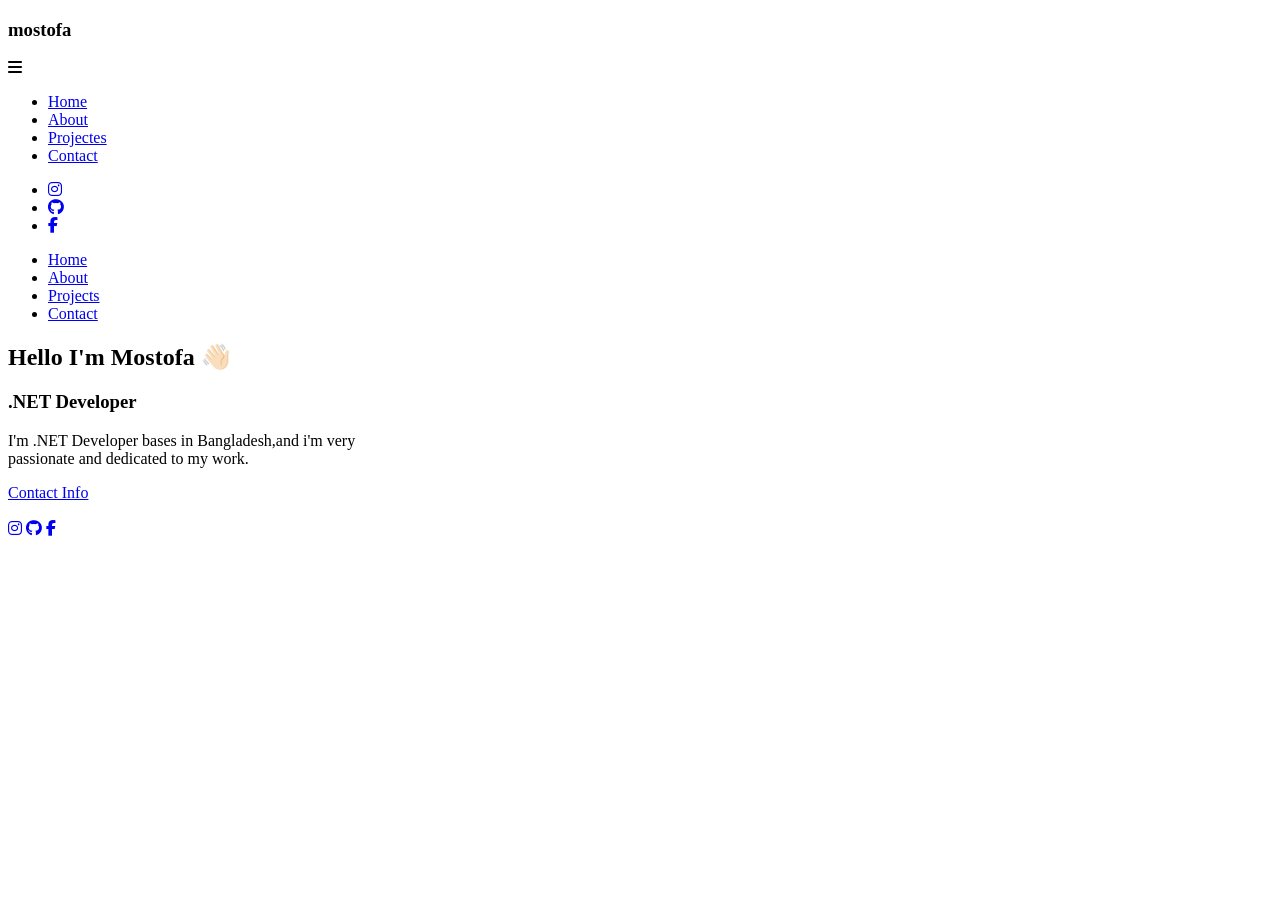
==== commit 87630def: "fullup" ====
--- a/index.html
+++ b/index.html
@@ -1,739 +1,64 @@
 <!DOCTYPE html>
-<html lang="id" class="scroll-smooth">
+<html lang="en">
 <head>
     <meta charset="UTF-8">
     <meta name="viewport" content="width=device-width, initial-scale=1.0">
-    <title>Moatofa</title>
-    <meta name="description" content="Portofolio Moatofa, seorang Creative Developer dan Desainer UI/UX berbasis di Indonesia yang mengkhususkan diri dalam pengalaman web interaktif.">
-    <meta name="keywords" content="Creative Developer, UI/UX Designer, Frontend Developer, React, Tailwind CSS, Indonesia, Portfolio">
-    <meta name="author" content="Moatofa">
-    <meta name="theme-color" content="#2563eb">
-
-    <!-- Faveicon linking -->
-     <link rel="shortcut icon" href="images/faveicon.png" type="image/x-icon">
-
-    <!-- Google Fonts -->
+    <title>Amine</title>
     <link rel="preconnect" href="https://fonts.googleapis.com">
     <link rel="preconnect" href="https://fonts.gstatic.com" crossorigin>
-    <link href="https://fonts.googleapis.com/css2?family=Plus+Jakarta+Sans:wght@300;400;500;600;700&family=Space+Grotesk:wght@500;700&display=swap" rel="stylesheet">
-    
-    <!-- Font Awesome -->
+    <link href="https://fonts.googleapis.com/css2?family=Montserrat:ital,wght@0,100..900;1,100..900&family=Open+Sans:wght@300..800&family=Playfair+Display:wght@400..900&family=Raleway:ital,wght@0,100..900;1,100..900&family=Roboto+Mono:ital,wght@0,100..700;1,100..700&family=Roboto:ital,wght@0,100..900;1,100..900&family=Unbounded:wght@200..900&display=swap" rel="stylesheet">
     <link rel="stylesheet" href="https://cdnjs.cloudflare.com/ajax/libs/font-awesome/6.4.0/css/all.min.css">
+    <link rel="stylesheet" href="style.css">
+</head>
+<body>
+    <header>
+        <div class="logo">
+            <h3><span>m</span>ostofa</h3>
+        </div>
+        <div class="menu-toggle" id="menu-toggle">
+           <i class="fa-solid fa-bars"></i>
+        </div>
 
-    <!-- Tailwind CSS (CDN) -->
-    <script src="https://cdn.tailwindcss.com"></script>
-
-    <!-- Tailwind Configuration -->
-    <script>
-        tailwind.config = {
-            darkMode: 'class',
-            theme: {
-                fontFamily: {
-                    sans: ['"Plus Jakarta Sans"', 'sans-serif'],
-                    display: ['"Space Grotesk"', 'sans-serif'],
-                },
-                extend: {
-                    colors: {
-                        primary: '#2563eb',
-                        secondary: '#4f46e5',
-                        dark: '#050505',
-                        surface: '#0a0a0a',
-                        whatsapp: '#25D366',
-                    },
-                    animation: {
-                        'fade-up': 'fadeUp 1s cubic-bezier(0.2, 0.8, 0.2, 1) forwards',
-                        'marquee': 'marquee 30s linear infinite',
-                        'spin-slow': 'spin 15s linear infinite',
-                        'pulse-slow': 'pulse 4s cubic-bezier(0.4, 0, 0.6, 1) infinite',
-                        'text-reveal': 'textReveal 1.2s cubic-bezier(0.2, 0.8, 0.2, 1) forwards',
-                    },
-                    keyframes: {
-                        fadeUp: {
-                            '0%': { opacity: '0', transform: 'translateY(40px)', filter: 'blur(10px)' },
-                            '100%': { opacity: '1', transform: 'translateY(0)', filter: 'blur(0)' },
-                        },
-                        textReveal: {
-                            '0%': { transform: 'translateY(100%)' },
-                            '100%': { transform: 'translateY(0)' },
-                        },
-                        marquee: {
-                            '0%': { transform: 'translateX(0%)' },
-                            '100%': { transform: 'translateX(-100%)' },
-                        }
-                    }
-                }
-            }
-        }
-    </script>
-
-    <!-- Google tag (gtag.js) -->
-<script async src="https://www.googletagmanager.com/gtag/js?id=G-F5ZYM62RG7"></script>
-<script>
-  window.dataLayer = window.dataLayer || [];
-  function gtag(){dataLayer.push(arguments);}
-  gtag('js', new Date());
-
-  gtag('config', 'G-F5ZYM62RG7');
-</script>
-
-    <!-- External Styles -->
-    <link rel="stylesheet" href="styles.css">
-</head>
-<body class="bg-slate-50 text-slate-800 dark:bg-dark dark:text-slate-200 transition-colors duration-500 selection:bg-primary selection:text-white overflow-x-hidden">
-
-    <!-- [NEW] Noise Texture Overlay -->
-    <div class="fixed inset-0 z-[1] bg-noise pointer-events-none opacity-40 mix-blend-overlay"></div>
-
-    <!-- Preloader -->
-    <div id="preloader" class="fixed inset-0 z-[9999] bg-slate-50 dark:bg-dark flex items-center justify-center">
-        <div class="flex flex-col items-center gap-4">
-            <div class="relative w-16 h-16">
-                <div class="absolute inset-0 border-4 border-slate-200 dark:border-white/10 rounded-full"></div>
-                <div class="absolute inset-0 border-4 border-primary rounded-full border-t-transparent animate-spin"></div>
-            </div>
-            <span class="text-sm font-bold tracking-widest uppercase animate-pulse">Memuat...</span>
-        </div>
+        <ul class="header-list">
+            <li><a href="index.html" class="fade-link" data-link>Home</a></li>
+            <li><a href="about.html" class="fade-link" data-link>About</a></li>
+            <li><a href="project.html" class="fade-link" data-link>Projectes</a></li>
+            <li><a href="contact.html" class="fade-link" data-link>Contact</a></li>
+        </ul>
+        <ul class="header-list-icon">
+            <li><a href="https://instagram.com/cz.mostofa"><i class="fa-brands fa-instagram"></i></a></li>
+            <li><a href="https://github.com/masatoshinn"><i class="fa-brands fa-github"></i></a></li>
+            <li><a href="https://fb.com/cz.mostofa"><i class="fa-brands fa-facebook-f"></i></a></li>
+        </ul>
+    </header>
+    <div class="slide-menu" id="slide-menu">
+       <ul>
+          <li><a href="index.html">Home</a></li>
+          <li><a href="about.html">About</a></li>
+          <li><a href="project.html">Projects</a></li>
+          <li><a href="contact.html">Contact</a></li>
+       </ul>
     </div>
-
-    <!-- Toast Notification Container -->
-    <div id="toast-container" class="fixed bottom-8 left-1/2 -translate-x-1/2 z-[100] flex flex-col gap-2 pointer-events-none"></div>
-
-    <!-- Background Elements -->
-    <div class="fixed inset-0 z-0 bg-grid-pattern pointer-events-none"></div>
-    <div class="fixed top-0 left-1/2 -translate-x-1/2 w-[800px] h-[500px] bg-primary/20 rounded-full blur-[120px] pointer-events-none opacity-50 dark:opacity-20 z-0"></div>
-
-    <!-- Navigation -->
-    <header class="fixed top-0 left-0 right-0 z-50 flex justify-center px-4 pt-6">
-        <nav class="bg-white/70 dark:bg-surface/70 backdrop-blur-xl border border-slate-200 dark:border-white/10 rounded-full px-6 py-3 flex items-center gap-8 shadow-sm transition-all duration-300 w-full max-w-4xl justify-between md:justify-start reveal-on-scroll">
-            
-            <a href="#" class="text-xl font-bold font-display tracking-tight text-slate-900 dark:text-white hoverable magnetic-btn focus:outline-none relative z-20">
-                mostofa<span class="text-primary">.</span>
-            </a>
-
-            <!-- Desktop Menu -->
-            <div class="hidden md:flex items-center gap-6 text-sm font-medium ml-auto relative z-20" id="desktop-menu">
-                <a href="#home" class="nav-link text-slate-600 dark:text-slate-400 hover:text-primary dark:hover:text-white transition-colors hoverable magnetic-btn">Home</a>
-                <a href="#about" class="nav-link text-slate-600 dark:text-slate-400 hover:text-primary dark:hover:text-white transition-colors hoverable magnetic-btn">About</a>
-                <a href="#work" class="nav-link text-slate-600 dark:text-slate-400 hover:text-primary dark:hover:text-white transition-colors hoverable magnetic-btn">Project</a>
-                <a href="#writing" class="nav-link text-slate-600 dark:text-slate-400 hover:text-primary dark:hover:text-white transition-colors hoverable magnetic-btn">Writing</a>
-                <a href="#contact" class="px-5 py-2 bg-slate-900 dark:bg-white text-white dark:text-black rounded-full font-bold text-xs hover:scale-105 transition-transform hoverable magnetic-btn">Hire Me</a>
-            </div>
-
-            <div class="flex items-center gap-3 md:ml-4 border-l border-slate-200 dark:border-white/10 pl-4 md:pl-6 relative z-20">
-                <button id="theme-toggle" aria-label="Ganti Mode Gelap" class="w-8 h-8 rounded-full flex items-center justify-center text-slate-500 hover:bg-slate-100 dark:hover:bg-white/10 transition-colors hoverable magnetic-btn focus:outline-none">
-                    <i class="fas fa-moon"></i>
-                </button>
-                <button id="mobile-menu-btn" aria-label="Buka Menu" class="md:hidden text-slate-900 dark:text-white p-1 hoverable magnetic-btn focus:outline-none">
-                    <i class="fas fa-bars text-lg"></i>
-                </button>
-            </div>
-        </nav>
-    </header>
-
-    <!-- Mobile Menu Overlay -->
-    <div id="mobile-menu" class="fixed inset-0 z-40 bg-white/95 dark:bg-black/95 backdrop-blur-xl flex flex-col items-center justify-center gap-8 opacity-0 pointer-events-none transition-all duration-300">
-        <a href="#home" class="text-3xl font-display font-bold mobile-link hover:text-primary hoverable">Home</a>
-        <a href="#about" class="text-3xl font-display font-bold mobile-link hover:text-primary hoverable">About</a>
-        <a href="#work" class="text-3xl font-display font-bold mobile-link hover:text-primary hoverable">Project</a>
-        <a href="#writing" class="text-3xl font-display font-bold mobile-link hover:text-primary hoverable">Writing</a>
-        <a href="#contact" class="text-3xl font-display font-bold mobile-link hover:text-primary hoverable">Contact</a>
-        <button id="close-menu" aria-label="Tutup Menu" class="absolute top-8 right-8 text-slate-500 hover:text-black dark:hover:text-white hoverable">
-            <i class="fas fa-times text-2xl"></i>
-        </button>
-    </div>
-
-    <!-- Hero Section -->
-    <section id="home" class="section-spy relative min-h-screen flex items-center justify-center pt-20 overflow-hidden">
-        <div class="container mx-auto px-6 relative z-10 max-w-6xl">
-            <div class="grid grid-cols-1 lg:grid-cols-2 gap-12 items-center">
-                <div class="text-center lg:text-left order-2 lg:order-1">
-                    <div class="hero-badge inline-flex items-center gap-2 px-3 py-1.5 rounded-full bg-white/60 dark:bg-white/5 border border-slate-200 dark:border-white/10 backdrop-blur-sm mb-6">
-                        <span class="relative flex h-2 w-2">
-                            <span class="animate-ping absolute inline-flex h-full w-full rounded-full bg-green-400 opacity-75"></span>
-                            <span class="relative inline-flex rounded-full h-2 w-2 bg-green-500"></span>
-                        </span>
-                        <span class="text-[10px] font-bold uppercase tracking-widest text-slate-500 dark:text-slate-400">Available for 2026</span>
-                    </div>
-
-                    <!-- Masked Text Reveal Animation -->
-<h1 class="font-display text-5xl md:text-7xl lg:text-[6rem] font-bold leading-[1.1] md:leading-[0.9] tracking-tight mb-6 text-slate-900 dark:text-white">
-    <!-- Baris 1: Muncul biasa dengan masking -->
-    <div class="hero-heading-line overflow-hidden">
-        <span class="block">Frontend</span>
-    </div>
-    
-    <!-- Baris 2: Efek Gradasi Bergerak + Masking -->
-    <div class="hero-heading-line overflow-hidden pb-2">
-        <span class="block text-transparent bg-clip-text bg-gradient-to-r from-primary via-purple-500 to-secondary animate-gradient-x bg-[length:200%_auto]">Experience</span>
-    </div>
-    
-    <!-- Baris 3: Muncul biasa dengan masking -->
-    <div class="hero-heading-line overflow-hidden">
-        <span class="block">Digital.</span>
-    </div>
-</h1>
-
-                    <p class="hero-description text-lg text-slate-600 dark:text-slate-400 max-w-md mx-auto lg:mx-0 mb-10 leading-relaxed">
-                        Transforming complex ideas into high-performance <span class="text-slate-900 dark:text-white font-semibold">aesthetically pleasing</span>interactive websites.
-                    </p>
-
-                    <div class="hero-buttons flex flex-col sm:flex-row gap-4 justify-center lg:justify-start">
-                        <a href="#work" class="group relative px-8 py-3.5 bg-slate-900 dark:bg-white text-white dark:text-black rounded-full font-bold overflow-hidden hover:scale-[1.02] transition-transform shadow-xl shadow-primary/10 hoverable magnetic-btn focus:outline-none">
-                            <span class="relative z-10">See My Work</span>
-                            <div class="absolute inset-0 bg-primary transform scale-x-0 group-hover:scale-x-100 transition-transform origin-left duration-300"></div>
-                        </a>
-                        <a href="#contact" class="flex items-center justify-center w-12 h-12 rounded-full border border-slate-200 dark:border-white/20 hover:border-primary hover:text-primary transition-colors hoverable magnetic-btn focus:outline-none" aria-label="Gulir ke Kontak">
-                            <i class="fas fa-arrow-down animate-bounce"></i>
-                        </a>
-                    </div>
-                </div>
-
-                <div class="hero-image-container relative h-[400px] md:h-[600px] flex items-center justify-center order-1 lg:order-2 perspective-1000">
-                    <div class="absolute inset-0 bg-gradient-to-tr from-primary/20 to-secondary/20 rounded-full blur-3xl animate-pulse-slow"></div>
-                    <div class="hero-circle-outer absolute w-64 h-64 md:w-96 md:h-96 border border-slate-200 dark:border-white/10 rounded-full animate-spin-slow"></div>
-                    <div class="hero-circle-middle absolute w-48 h-48 md:w-72 md:h-72 border border-dashed border-slate-300 dark:border-white/20 rounded-full animate-spin-slow [animation-direction:reverse]"></div>
-                    
-                    <div class="hero-profile-img hero-image-glow relative w-56 h-56 md:w-80 md:h-80 rounded-full overflow-hidden border-4 border-white dark:border-white/10 shadow-2xl animate-[float_6s_ease-in-out_infinite] z-10 group cursor-pointer hoverable magnetic-btn">
-                        <img src="images/profile2.jpg" 
-                             alt="amine" 
-                             width="800" height="800"
-                             class="w-full h-full object-cover transition-transform duration-500 group-hover:scale-110">
-                    </div>
-                </div>
+    <section class="home" id="home">
+        <div class="home-text">
+            <h2>Hello I'm Mostofa 👋🏻</h2>
+            <h3>.NET  Developer</h3>
+            <p>I'm  .NET  Developer bases in Bangladesh,and i'm very <br>
+            passionate and dedicated to my work.</p>
+            <div class="home-btn">
+                <a href="#" class="btn">Contact Info</a>
+                
             </div>
         </div>
-    </section>
-
-    
-    <section id="about" class="section-spy py-20 bg-white/50 dark:bg-white/5 border-y border-slate-200 dark:border-white/5 backdrop-blur-sm relative z-10">
-        <div class="container mx-auto px-6 max-w-6xl">
-            <h2 class="font-display text-4xl font-bold text-slate-900 dark:text-white mb-12 reveal-on-scroll">My Arsenal <span class="text-primary">.</span></h2>
-            
-            <div class="grid grid-cols-1 md:grid-cols-3 md:grid-rows-2 gap-6 h-auto md:h-[500px]">
-                
-                <!-- Card 1 -->
-                <div class="bento-card spotlight-card col-span-1 md:col-span-2 bg-slate-100 dark:bg-surface border border-slate-200 dark:border-white/10 rounded-3xl p-8 flex flex-col justify-between overflow-hidden relative group hoverable reveal-on-scroll">
-                    <div class="spotlight-overlay"></div>
-                    <div class="absolute inset-0 bg-grid-pattern opacity-10 pointer-events-none"></div>
-                    <div class="z-10">
-                        <h3 class="text-xl font-bold text-slate-900 dark:text-white mb-2">Main Technologies</h3>
-                        <p class="text-slate-500 text-sm">Tools I use to create digital products.</p>
-                    </div>
-                    <div class="absolute bottom-8 left-0 right-0 w-full overflow-hidden">
-                        <div class="flex gap-8 animate-marquee whitespace-nowrap opacity-50 group-hover:opacity-100 transition-opacity">
-                            <span class="text-5xl font-display font-bold text-slate-300 dark:text-slate-700">REACT NEXTJS TAILWIND TYPESCRIPT FIGMA WEBGL GSAP FIREBASE HTML CSS C JAVA</span>
-                            <span class="text-5xl font-display font-bold text-slate-300 dark:text-slate-700">REACT NEXTJS TAILWIND TYPESCRIPT FIGMA WEBGL GSAP FIREBASE HTML CSS C JAVA</span>
-                        </div>
-                    </div>
-                </div>
-
-                <!-- Card 2 -->
-                <div class="bento-card spotlight-card col-span-1 bg-slate-900 text-white rounded-3xl p-8 flex flex-col justify-between relative overflow-hidden hoverable reveal-on-scroll delay-100">
-                    <div class="spotlight-overlay"></div>
-                    <div class="absolute top-0 right-0 w-32 h-32 bg-primary blur-3xl opacity-30 rounded-full"></div>
-                    <div class="relative z-10">
-                        <div class="w-12 h-12 bg-white/10 rounded-full flex items-center justify-center mb-4 text-2xl animate-spin-slow">
-                            🌍
-                        </div>
-                        <h3 class="text-xl font-bold mb-1">Based in</h3>
-                        <p class="text-slate-400">Bangladesh</p>
-                    </div>
-                    <div class="relative z-10">
-                        <p class="text-xs text-slate-400 uppercase tracking-wider mb-1">Local Time</p>
-                        <p id="local-time" class="text-3xl font-display font-bold font-mono">00:00</p>
-                    </div>
-                </div>
-
-                <!-- Card 3 -->
-                <div class="bento-card spotlight-card col-span-1 bg-white dark:bg-surface border border-slate-200 dark:border-white/10 rounded-3xl p-8 flex flex-col justify-center gap-6 hoverable reveal-on-scroll delay-200">
-                    <div class="spotlight-overlay"></div>
-                    <div class="relative z-10">
-                        <span class="inline-flex items-center gap-2 px-3 py-1 rounded-full bg-green-100 dark:bg-green-900/30 text-green-600 dark:text-green-400 text-xs font-bold uppercase tracking-wide">
-                            <span class="w-2 h-2 rounded-full bg-green-500 animate-pulse"></span> Open for Projects
-                        </span>
-                    </div>
-                    <div class="flex gap-4 text-2xl text-slate-600 dark:text-slate-400 relative z-10">
-                        <a href="https://github.com/masatoshinn" target="_blank" class="hover:text-primary transition-colors hover:scale-110 transform"><i class="fab fa-github"></i></a>
-                        <a href="https://www.instagram.com/gms.mostofa/" target="_blank" class="hover:text-primary transition-colors hover:scale-110 transform"><i class="fab fa-instagram"></i></a>
-                        <a href="https://twitter.com/nekonoteapp" target="_blank" class="hover:text-primary transition-colors hover:scale-110 transform"><i class="fab fa-twitter"></i></a>
-                        <a href="https://www.facebook.com/golammostofasadhin" target="_blank" class="hover:text-primary transition-colors hover:scale-110 transform"><i class="fab fa-facebook"></i></a>
-                    </div>
-                </div>
-
-                <!-- Card 4 -->
-                <div class="bento-card spotlight-card col-span-1 md:col-span-2 bg-gradient-to-br from-primary to-secondary text-white rounded-3xl p-8 flex flex-col justify-center relative overflow-hidden hoverable reveal-on-scroll delay-300">
-                    <div class="spotlight-overlay"></div>
-                    <i class="fas fa-quote-right absolute top-8 right-8 text-6xl text-white/10"></i>
-                    <h3 class="text-2xl md:text-3xl font-display font-bold leading-tight relative z-10 max-w-lg">
-                        "Design is not just what it looks like and feels like. Design is how it works."
-                    </h3>
-                    <p class="mt-4 text-white/80 text-sm font-mono relative z-10">— Mostofa</p>
-                </div>
-
-            </div>
+        <div class="home-img">
+            <img src="images/img2.png" alt="">
         </div>
     </section>
-
-    <!-- Services Section -->
-    <section id="services" class="section-spy py-24 relative z-10">
-        <div class="container mx-auto px-6 max-w-6xl">
-            <div class="text-center mb-16 reveal-on-scroll">
-                <h2 class="font-display text-4xl md:text-5xl font-bold text-slate-900 dark:text-white mb-4">
-                    Skills<span class="text-primary">.</span>
-                </h2>
-                <p class="text-slate-500 max-w-lg mx-auto">
-                    Providing comprehensive digital solutions to help your business grow.
-                </p>
-            </div>
-
-            <div class="grid grid-cols-1 md:grid-cols-3 gap-8">
-                <div class="p-8 rounded-2xl bg-white dark:bg-surface border border-slate-200 dark:border-white/10 hover:border-primary/50 transition-all duration-300 hover:-translate-y-2 group hoverable reveal-on-scroll spotlight-card">
-                    <div class="spotlight-overlay"></div>
-                    <div class="w-12 h-12 bg-primary/10 rounded-lg flex items-center justify-center text-primary mb-6 text-2xl group-hover:bg-primary group-hover:text-white transition-colors relative z-10">
-                        <i class="fas fa-layer-group"></i>
-                    </div>
-                    <h3 class="text-xl font-bold font-display text-slate-900 dark:text-white mb-3 relative z-10">Desain UI/UX</h3>
-                    <p class="text-slate-500 text-sm leading-relaxed relative z-10">
-                        Creating intuitive and visually engaging interfaces, focused on a seamless user experience.
-                    </p>
-                </div>
-                <div class="p-8 rounded-2xl bg-white dark:bg-surface border border-slate-200 dark:border-white/10 hover:border-primary/50 transition-all duration-300 hover:-translate-y-2 group hoverable reveal-on-scroll delay-100 spotlight-card">
-                    <div class="spotlight-overlay"></div>
-                    <div class="w-12 h-12 bg-primary/10 rounded-lg flex items-center justify-center text-primary mb-6 text-2xl group-hover:bg-primary group-hover:text-white transition-colors relative z-10">
-                        <i class="fas fa-code"></i>
-                    </div>
-                    <h3 class="text-xl font-bold font-display text-slate-900 dark:text-white mb-3 relative z-10">Development</h3>
-                    <p class="text-slate-500 text-sm leading-relaxed relative z-10">
-                        Building responsive, high-performance websites and web applications using modern technologies like React, Next.js, and Tailwind CSS.
-                    </p>
-                </div>
-                <div class="p-8 rounded-2xl bg-white dark:bg-surface border border-slate-200 dark:border-white/10 hover:border-primary/50 transition-all duration-300 hover:-translate-y-2 group hoverable reveal-on-scroll delay-200 spotlight-card">
-                    <div class="spotlight-overlay"></div>
-                    <div class="w-12 h-12 bg-primary/10 rounded-lg flex items-center justify-center text-primary mb-6 text-2xl group-hover:bg-primary group-hover:text-white transition-colors relative z-10">
-                        <i class="fas fa-mobile-alt"></i>
-                    </div>
-                    <h3 class="text-xl font-bold font-display text-slate-900 dark:text-white mb-3 relative z-10">Mobile App Development</h3>
-                    <p class="text-slate-500 text-sm leading-relaxed relative z-10">
-                        Developing cross-platform mobile applications using Flutter or React Native for broader user reach.
-                    </p>
-                </div>
-            </div>
-        </div>
-    </section>
-
-    <!-- Experience Section -->
-    <section id="experience" class="section-spy py-24 bg-slate-50 dark:bg-[#080808]">
-        <div class="container mx-auto px-6 max-w-5xl">
-            <h2 class="font-display text-4xl md:text-5xl font-bold text-slate-900 dark:text-white mb-16 text-center reveal-on-scroll">
-                Experience<span class="text-primary">.</span>
-            </h2>
-
-            <div class="relative border-l border-slate-200 dark:border-white/10 ml-4 md:ml-10 space-y-12">
-                
-                <!-- Item 1 -->
-                <div class="relative pl-8 md:pl-12 group reveal-on-scroll">
-                    <span class="absolute -left-[5px] top-2 w-2.5 h-2.5 rounded-full bg-slate-300 dark:bg-slate-700 group-hover:bg-primary transition-colors ring-4 ring-transparent group-hover:ring-primary/20"></span>
-                    <div class="flex flex-col sm:flex-row gap-2 sm:items-center mb-2">
-                        <h3 class="text-xl font-bold font-display text-slate-900 dark:text-white group-hover:text-primary transition-colors"> Frontend Developer</h3>
-                        <span class="text-xs font-bold px-2 py-1 rounded bg-slate-200 dark:bg-white/10 text-slate-600 dark:text-slate-300 w-fit">2024</span>
-                    </div>
-                    <p class="text-primary font-medium mb-2">Tech</p>
-                    <p class="text-slate-500 text-sm leading-relaxed max-w-2xl">
-                       Leading a team of 5 frontend developers in building a SaaS platform. Implemented a micro-frontend architecture and improved website loading performance by 40%.
-                    </p>
-                </div>
-
-                <!-- Item 2 -->
-                <div class="relative pl-8 md:pl-12 group reveal-on-scroll delay-100">
-                    <span class="absolute -left-[5px] top-2 w-2.5 h-2.5 rounded-full bg-slate-300 dark:bg-slate-700 group-hover:bg-primary transition-colors ring-4 ring-transparent group-hover:ring-primary/20"></span>
-                    <div class="flex flex-col sm:flex-row gap-2 sm:items-center mb-2">
-                        <h3 class="text-xl font-bold font-display text-slate-900 dark:text-white group-hover:text-primary transition-colors">Desainer UI/UX</h3>
-                        <span class="text-xs font-bold px-2 py-1 rounded bg-slate-200 dark:bg-white/10 text-slate-600 dark:text-slate-300 w-fit">2021 - 2023</span>
-                    </div>
-                    <p class="text-primary font-medium mb-2">Creative Studio </p>
-                    <p class="text-slate-500 text-sm leading-relaxed max-w-2xl">
-                        I am designing website premeum and build it 
-                    </p>
-                </div>
-
-                <!-- Item 3 -->
-                <div class="relative pl-8 md:pl-12 group reveal-on-scroll delay-200">
-                    <span class="absolute -left-[5px] top-2 w-2.5 h-2.5 rounded-full bg-slate-300 dark:bg-slate-700 group-hover:bg-primary transition-colors ring-4 ring-transparent group-hover:ring-primary/20"></span>
-                    <div class="flex flex-col sm:flex-row gap-2 sm:items-center mb-2">
-                        <h3 class="text-xl font-bold font-display text-slate-900 dark:text-white group-hover:text-primary transition-colors">Web Developer </h3>
-                        <span class="text-xs font-bold px-2 py-1 rounded bg-slate-200 dark:bg-white/10 text-slate-600 dark:text-slate-300 w-fit">2024 - 2026</span>
-                    </div>
-                    <p class="text-primary font-medium mb-2">Web</p>
-                    <p class="text-slate-500 text-sm leading-relaxed max-w-2xl">
-                        I am a web developer with experience in building modern, responsive websites and applications.
-                    </p>
-                </div>
-
-            </div>
-        </div>
-    </section>
-
-    <!-- Selected Work -->
-    <section id="work" class="section-spy py-24 relative z-10">
-        <div class="container mx-auto px-6 max-w-6xl">
-            <div class="flex flex-col md:flex-row justify-between items-end mb-12 gap-6 reveal-on-scroll">
-                <h2 class="font-display text-4xl md:text-6xl font-bold text-slate-900 dark:text-white">
-                    Projects<br>Selected<span class="text-primary">.</span>
-                </h2>
-                <p class="text-slate-500 text-sm md:text-base max-w-xs text-left md:text-right">
-                   A combination of business strategy, aesthetic design, and clean code.
-                </p>
-            </div>
-
-            <!-- Project Filters -->
-            <div class="flex flex-wrap gap-4 mb-16 reveal-on-scroll delay-100" id="portfolio-filters">
-                <button class="filter-btn active px-5 py-2 rounded-full border border-slate-200 dark:border-white/10 text-sm font-bold text-slate-600 dark:text-slate-300 hover:border-primary hover:text-primary transition-all hoverable magnetic-btn" data-filter="all">All</button>
-                <button class="filter-btn px-5 py-2 rounded-full border border-slate-200 dark:border-white/10 text-sm font-bold text-slate-600 dark:text-slate-300 hover:border-primary hover:text-primary transition-all hoverable magnetic-btn" data-filter="design">Desain UI/UX</button>
-                <button class="filter-btn px-5 py-2 rounded-full border border-slate-200 dark:border-white/10 text-sm font-bold text-slate-600 dark:text-slate-300 hover:border-primary hover:text-primary transition-all hoverable magnetic-btn" data-filter="dev">Development</button>
-                <button class="filter-btn px-5 py-2 rounded-full border border-slate-200 dark:border-white/10 text-sm font-bold text-slate-600 dark:text-slate-300 hover:border-primary hover:text-primary transition-all hoverable magnetic-btn" data-filter="mobile">Mobile</button>
-                <button class="filter-btn px-5 py-2 rounded-full border border-slate-200 dark:border-white/10 text-sm font-bold text-slate-600 dark:text-slate-300 hover:border-primary hover:text-primary transition-all hoverable magnetic-btn" data-filter="mod">Windows App</button>
-            </div>
-
-            <div class="grid grid-cols-1 md:grid-cols-2 gap-x-8 gap-y-16 md:gap-y-32" id="projects-grid">
-                
-                <!-- Project 1 -->
-                <article class="project-item spotlight-card group cursor-pointer project-trigger hoverable reveal-on-scroll" 
-                         data-filter-category="dev design"
-                         data-title="Anime Streaming" 
-                         data-category="Desain UI/UX • Development"
-                         data-image="images/anime1.jpg" 
-                         data-desc="A premium anime streaming platform. Headless CMS architecture with a Next.js frontend.">
-                    <div class="spotlight-overlay"></div>
-                    <div class="project-card relative w-full aspect-[4/3] bg-slate-200 dark:bg-surface rounded-2xl overflow-hidden mb-6 preserve-3d transition-transform duration-300 shadow-lg group-hover:shadow-xl border border-slate-200 dark:border-white/5">
-                        <div class="absolute inset-0 overflow-hidden transform-gpu">
-                             <img src="images/anime1.jpg" 
-                                  loading="lazy"
-                                  width="1200" height="900"
-                                  class="w-full h-full object-cover transition-transform duration-700 group-hover:scale-105 parallax-img" alt="Project 1">
-                             <div class="absolute inset-0 bg-black/10 group-hover:bg-transparent transition-colors duration-500"></div>
-                        </div>
-                    </div>
-                    <div class="flex justify-between items-start border-b border-slate-200 dark:border-white/10 pb-4 relative z-10">
-                        <div>
-                            <h3 class="text-2xl font-display font-bold text-slate-900 dark:text-white mb-1 group-hover:text-primary transition-colors">Anime Streaming</h3>
-                            <p class="text-slate-500 text-sm">Desain UI/UX • Web Development</p>
-                        </div>
-                        <span class="w-8 h-8 flex items-center justify-center rounded-full border border-slate-200 dark:border-slate-700 group-hover:bg-slate-900 group-hover:text-white dark:group-hover:bg-white dark:group-hover:text-black transition-all">
-                            <i class="fas fa-plus group-hover:rotate-90 transition-transform"></i>
-                        </span>
-                    </div>
-                </article>
-
-                <!-- Project 2 -->
-                 <article class="project-item spotlight-card group cursor-pointer md:mt-24 project-trigger hoverable reveal-on-scroll delay-100"
-                         data-filter-category="mod"
-                         data-title="Lumo Engine" 
-                         data-category="Windows App • and App"
-                         data-image="images/lumo.png"
-                         data-desc="A game engine for creating interactive applications.">
-                    <div class="spotlight-overlay"></div>
-                    <div class="project-card relative w-full aspect-[4/3] bg-slate-200 dark:bg-surface rounded-2xl overflow-hidden mb-6 preserve-3d transition-transform duration-300 shadow-lg group-hover:shadow-xl border border-slate-200 dark:border-white/5">
-                        <div class="absolute inset-0 overflow-hidden transform-gpu">
-                             <img src="images/lumo.png" 
-                                  loading="lazy"
-                                  width="1200" height="900"
-                                  class="w-full h-full object-cover transition-transform duration-700 group-hover:scale-105 parallax-img" alt="Project 2">
-                             <div class="absolute inset-0 bg-black/10 group-hover:bg-transparent transition-colors duration-500"></div>
-                        </div>
-                    </div>
-                    <div class="flex justify-between items-start border-b border-slate-200 dark:border-white/10 pb-4 relative z-10">
-                        <div>
-                            <h3 class="text-2xl font-display font-bold text-slate-900 dark:text-white mb-1 group-hover:text-primary transition-colors">Lumo Engine</h3>
-                            <p class="text-slate-500 text-sm">Game Engine • C# App</p>
-                        </div>
-                        <span class="w-8 h-8 flex items-center justify-center rounded-full border border-slate-200 dark:border-slate-700 group-hover:bg-slate-900 group-hover:text-white dark:group-hover:bg-white dark:group-hover:text-black transition-all">
-                            <i class="fas fa-plus group-hover:rotate-90 transition-transform"></i>
-                        </span>
-                    </div>
-                </article>
-
-               <!--  Project 3 
-                <article class="project-item spotlight-card group cursor-pointer project-trigger hoverable reveal-on-scroll"
-                         data-filter-category="design"
-                         data-title="Protofolio" 
-                         data-category="Branding • Website"
-                         data-image="images/Capture d'écran 2025-10-22 182207.png"
-                         data-desc="A complete rebranding of an architecture firm. Minimalist grid layout and subtle animations.">
-                    <div class="spotlight-overlay"></div>
-                    <div class="project-card relative w-full aspect-[4/3] bg-slate-200 dark:bg-surface rounded-2xl overflow-hidden mb-6 preserve-3d transition-transform duration-300 shadow-lg group-hover:shadow-xl border border-slate-200 dark:border-white/5">
-                        <div class="absolute inset-0 overflow-hidden transform-gpu">
-                             <img src="images/Capture d'écran 2025-10-22 182207.png" 
-                                  loading="lazy"
-                                  width="1200" height="900"
-                                  class="w-full h-full object-cover transition-transform duration-700 group-hover:scale-105 parallax-img" alt="Project 3">
-                             <div class="absolute inset-0 bg-black/10 group-hover:bg-transparent transition-colors duration-500"></div>
-                        </div>
-                    </div>
-                    <div class="flex justify-between items-start border-b border-slate-200 dark:border-white/10 pb-4 relative z-10">
-                        <div>
-                            <h3 class="text-2xl font-display font-bold text-slate-900 dark:text-white mb-1 group-hover:text-primary transition-colors">Protofilio</h3>
-                            <p class="text-slate-500 text-sm">Branding • Website</p>
-                        </div>
-                        <span class="w-8 h-8 flex items-center justify-center rounded-full border border-slate-200 dark:border-slate-700 group-hover:bg-slate-900 group-hover:text-white dark:group-hover:bg-white dark:group-hover:text-black transition-all">
-                            <i class="fas fa-plus group-hover:rotate-90 transition-transform"></i>
-                        </span>
-                    </div>
-                </article>
-
-                 Project 4 
-                <article class="project-item spotlight-card group cursor-pointer md:mt-24 project-trigger hoverable reveal-on-scroll delay-100"
-                         data-filter-category="mobile design"
-                         data-title="FitTrack Pro" 
-                         data-category="Desain Mobile • Flutter"
-                         data-image="images/Task manager app.jpg" 
-                         data-desc="Aplikasi kebugaran dengan gamifikasi dan pelacakan GPS. Dikembangkan dengan Flutter.">
-                    <div class="spotlight-overlay"></div>
-                    <div class="project-card relative w-full aspect-[4/3] bg-slate-200 dark:bg-surface rounded-2xl overflow-hidden mb-6 preserve-3d transition-transform duration-300 shadow-lg group-hover:shadow-xl border border-slate-200 dark:border-white/5">
-                        <div class="absolute inset-0 overflow-hidden transform-gpu">
-                             <img src="images/Task manager app.jpg" 
-                                  loading="lazy"
-                                  width="1200" height="900"
-                                  class="w-full h-full object-cover transition-transform duration-700 group-hover:scale-105 parallax-img" alt="Project 4">
-                             <div class="absolute inset-0 bg-black/10 group-hover:bg-transparent transition-colors duration-500"></div>
-                        </div>
-                    </div>
-                    <div class="flex justify-between items-start border-b border-slate-200 dark:border-white/10 pb-4 relative z-10">
-                        <div>
-                            <h3 class="text-2xl font-display font-bold text-slate-900 dark:text-white mb-1 group-hover:text-primary transition-colors">Task Manager</h3>
-                            <p class="text-slate-500 text-sm">Desain Mobile • Flutter</p>
-                        </div>
-                        <span class="w-8 h-8 flex items-center justify-center rounded-full border border-slate-200 dark:border-slate-700 group-hover:bg-slate-900 group-hover:text-white dark:group-hover:bg-white dark:group-hover:text-black transition-all">
-                            <i class="fas fa-plus group-hover:rotate-90 transition-transform"></i>
-                        </span>
-                    </div>
-                </article> -->
-
-            </div>
-            
-            <div class="text-center mt-24">
-                <a href="https://golammostofasadhin.pro.bd/projects.html" class="inline-block px-8 py-3 rounded-full border border-slate-200 dark:border-slate-700 text-slate-600 dark:text-slate-300 hover:bg-slate-900 hover:text-white dark:hover:bg-white dark:hover:text-black transition-all text-sm font-semibold tracking-wide hoverable magnetic-btn focus:outline-none">
-                    VIEW ALL ARCHIVES
-                </a>
-            </div>
-        </div>
-    </section>
-
-
-    <section id="writing" class="section-spy py-24 bg-slate-50 dark:bg-[#080808]">
-        <div class="container mx-auto px-6 max-w-6xl">
-            <div class="flex flex-col md:flex-row justify-between items-end mb-12 gap-6 reveal-on-scroll">
-                <h2 class="font-display text-4xl font-bold text-slate-900 dark:text-white">
-                    Writing<br>Latest<span class="text-primary">.</span>
-                </h2>
-                <a href="https://golammostofasadhin.pro.bd/projects.html" class="text-slate-500 text-sm font-bold hover:text-primary transition-colors hoverable magnetic-btn">LIHAT SEMUA ARTIKEL →</a>
-            </div>
-
-            <div class="grid grid-cols-1 md:grid-cols-3 gap-8">
-                <!-- Article 1 -->
-                <a href="#" class="group block hoverable reveal-on-scroll">
-                    <div class="h-64 rounded-2xl overflow-hidden mb-6 relative">
-                        <img src="https://images.unsplash.com/photo-1633356122544-f134324a6cee?ixlib=rb-4.0.3&auto=format&fit=crop&w=800&q=80" alt="Blog 1" class="w-full h-full object-cover transition-transform duration-500 group-hover:scale-110">
-                        <div class="absolute inset-0 bg-black/20 group-hover:bg-transparent transition-colors"></div>
-                    </div>
-                    <p class="text-primary text-xs font-bold uppercase tracking-wider mb-2">Development</p>
-                    <h3 class="text-xl font-bold text-slate-900 dark:text-white mb-2 group-hover:text-primary transition-colors">Mastering React Server Components in 2025</h3>
-                    <p class="text-slate-500 text-sm leading-relaxed line-clamp-2">Exploring a new paradigm of server-side data fetching to enhance performance and user experience.</p>
-                </a>
-
-                <!-- Article 2 -->
-                <a href="#" class="group block hoverable reveal-on-scroll delay-100">
-                    <div class="h-64 rounded-2xl overflow-hidden mb-6 relative">
-                        <img src="https://images.unsplash.com/photo-1618005182384-a83a8bd57fbe?ixlib=rb-4.0.3&auto=format&fit=crop&w=800&q=80" alt="Blog 2" class="w-full h-full object-cover transition-transform duration-500 group-hover:scale-110">
-                        <div class="absolute inset-0 bg-black/20 group-hover:bg-transparent transition-colors"></div>
-                    </div>
-                    <p class="text-primary text-xs font-bold uppercase tracking-wider mb-2">Desain</p>
-                    <h3 class="text-xl font-bold text-slate-900 dark:text-white mb-2 group-hover:text-primary transition-colors">The Psychology of Micro-Interactions</h3>
-                    <p class="text-slate-500 text-sm leading-relaxed line-clamp-2">How small animations and feedback can significantly increase user engagement in modern applications.</p>
-                </a>
-
-                <!-- Article 3 -->
-                <a href="#" class="group block hoverable reveal-on-scroll delay-200">
-                    <div class="h-64 rounded-2xl overflow-hidden mb-6 relative">
-                        <img src="https://images.unsplash.com/photo-1555066931-4365d14bab8c?ixlib=rb-4.0.3&auto=format&fit=crop&w=800&q=80" alt="Blog 3" class="w-full h-full object-cover transition-transform duration-500 group-hover:scale-110">
-                        <div class="absolute inset-0 bg-black/20 group-hover:bg-transparent transition-colors"></div>
-                    </div>
-                    <p class="text-primary text-xs font-bold uppercase tracking-wider mb-2">Career</p>
-                    <h3 class="text-xl font-bold text-slate-900 dark:text-white mb-2 group-hover:text-primary transition-colors">From Junior to Senior: A 3-Year Journey</h3>
-                    <p class="text-slate-500 text-sm leading-relaxed line-clamp-2">Lessons learned, mistakes made, and key skills that helped me advance my career in the tech industry.</p>
-                </a>
-            </div>
-        </div>
-    </section>
-
-
-    <section id="testimonials" class="section-spy py-24 relative overflow-hidden">
-        <div class="container mx-auto px-6 max-w-6xl relative z-10">
-            <h2 class="font-display text-4xl md:text-5xl font-bold text-slate-900 dark:text-white mb-16 text-center reveal-on-scroll">
-                Client Stories<span class="text-primary">.</span>
-            </h2>
-
-            <div class="grid grid-cols-1 md:grid-cols-2 gap-8">
-                <div class="bg-slate-50 dark:bg-surface border border-slate-200 dark:border-white/10 p-8 rounded-2xl relative reveal-on-scroll">
-                    <div class="text-primary text-4xl absolute top-6 right-8 opacity-20"><i class="fas fa-quote-right"></i></div>
-                    <p class="text-slate-600 dark:text-slate-300 text-lg leading-relaxed mb-6 italic">
-                        “Alex is a highly detail-oriented developer. He doesn’t just write code—he also thinks about 
-                        the business side and user experience. The final result far exceeded our expectations.”
-                    </p>
-                    <div class="flex items-center gap-4">
-                        <div class="w-12 h-12 bg-slate-300 rounded-full overflow-hidden">
-                            <img src="https://images.unsplash.com/photo-1560250097-0b93528c311a?ixlib=rb-4.0.3&auto=format&fit=crop&w=200&q=80" loading="lazy" width="200" height="200" class="w-full h-full object-cover" alt="Client 1">
-                        </div>
-                        <div>
-                            <h4 class="font-bold text-slate-900 dark:text-white">James Wilson</h4>
-                            <p class="text-xs text-slate-500 uppercase tracking-wider">CEO, Tech.</p>
-                        </div>
-                    </div>
-                </div>
-
-                <div class="bg-slate-50 dark:bg-surface border border-slate-200 dark:border-white/10 p-8 rounded-2xl relative reveal-on-scroll delay-100">
-                    <div class="text-primary text-4xl absolute top-6 right-8 opacity-20"><i class="fas fa-quote-right"></i></div>
-                    <p class="text-slate-600 dark:text-slate-300 text-lg leading-relaxed mb-6 italic">
-                        “Working with Alex was a pleasure. His design skills are top-notch, and he has a great 
-                        understanding of user needs. Our app’s user engagement increased significantly after his redesign.”
-                    </p>
-                    <div class="flex items-center gap-4">
-                        <div class="w-12 h-12 bg-slate-300 rounded-full overflow-hidden">
-                            <img src="https://images.unsplash.com/photo-1573496359142-b8d87734a5a2?ixlib=rb-4.0.3&auto=format&fit=crop&w=200&q=80" loading="lazy" width="200" height="200" class="w-full h-full object-cover" alt="Client 2">
-                        </div>
-                        <div>
-                            <h4 class="font-bold text-slate-900 dark:text-white">Sarah Jenkins</h4>
-                            <p class="text-xs text-slate-500 uppercase tracking-wider">Artistry</p>
-                        </div>
-                    </div>
-                </div>
-            </div>
-        </div>
-    </section>
-
-
-    <section id="contact" class="section-spy py-24 md:py-32 relative overflow-hidden bg-slate-100 dark:bg-[#080808]">
-        <div class="absolute inset-0 bg-grid-pattern opacity-30 pointer-events-none"></div>
-        
-        <div class="container mx-auto px-6 relative z-10 max-w-5xl">
-            <div class="grid grid-cols-1 lg:grid-cols-2 gap-16 items-center">
-                <div class="text-center lg:text-left">
-                    <h2 class="font-display text-4xl md:text-6xl font-bold text-slate-900 dark:text-white mb-6 tracking-tighter leading-tight reveal-on-scroll">
-                        Let’s build something amazing.<br>
-                        <span class="text-transparent bg-clip-text bg-gradient-to-r from-primary to-secondary">Legendary.</span>
-                    </h2>
-                    <p class="text-slate-500 mb-8 text-lg reveal-on-scroll delay-100">
-                        Whether you have a project in mind or just want to say hello, my inbox is always open.
-                    </p>
-                    <div class="space-y-4 text-left hidden lg:block reveal-on-scroll delay-200">
-                        <div class="flex items-center gap-4 text-slate-600 dark:text-slate-400">
-                            <i class="fas fa-envelope text-primary w-6"></i>
-                            <span>gms@aniki.cr4ck.shop</span>
-                        </div>
-                        <div class="flex items-center gap-4 text-slate-600 dark:text-slate-400">
-                            <i class="fas fa-map-marker-alt text-primary w-6"></i>
-                            <span>Bangladesh</span>
-                        </div>
-                    </div>
-                </div>
-
-
-                <div class="bg-white dark:bg-surface p-8 rounded-3xl shadow-xl border border-slate-200 dark:border-white/10 reveal-on-scroll delay-300">
-                    <form class="space-y-6" id="contact-form">
-                        <div>
-                            <label class="block text-sm font-bold text-slate-700 dark:text-slate-300 mb-2">Name</label>
-                            <input type="text" class="w-full px-4 py-3 rounded-xl bg-slate-50 dark:bg-white/5 border border-slate-200 dark:border-white/10 focus:border-primary focus:ring-1 focus:ring-primary outline-none transition-all dark:text-white hoverable magnetic-btn" placeholder="Your Name" required>
-                        </div>
-                        <div>
-                            <label class="block text-sm font-bold text-slate-700 dark:text-slate-300 mb-2">Email</label>
-                            <input type="email" class="w-full px-4 py-3 rounded-xl bg-slate-50 dark:bg-white/5 border border-slate-200 dark:border-white/10 focus:border-primary focus:ring-1 focus:ring-primary outline-none transition-all dark:text-white hoverable magnetic-btn" placeholder="email@contoh.com" required>
-                        </div>
-                        <div>
-                            <label class="block text-sm font-bold text-slate-700 dark:text-slate-300 mb-2">Message</label>
-                            <textarea rows="4" class="w-full px-4 py-3 rounded-xl bg-slate-50 dark:bg-white/5 border border-slate-200 dark:border-white/10 focus:border-primary focus:ring-1 focus:ring-primary outline-none transition-all dark:text-white hoverable magnetic-btn" placeholder="Tell me about your project..." required></textarea>
-                        </div>
-                        <button type="submit" class="w-full py-4 bg-slate-900 dark:bg-white text-white dark:text-black rounded-xl font-bold text-lg hover:scale-[1.02] transition-transform shadow-lg hoverable magnetic-btn focus:outline-none">
-                            Send Message
-                        </button>
-                    </form>
-                </div>
-            </div>
-
-            <footer class="mt-24 pt-8 border-t border-slate-200 dark:border-white/10 flex flex-col md:flex-row justify-between items-center text-sm text-slate-500 reveal-on-scroll">
-                <div class="flex gap-6 mb-4 md:mb-0">
-                    <!-- <a href="htt" class="hover:text-primary transition-colors hoverable focus:outline-none magnetic-btn">LinkedIn</a> -->
-                    <a href="https://instagram.com/gms.mostofa" class="hover:text-primary transition-colors hoverable focus:outline-none magnetic-btn">Instagram</a>
-                    <a href="https://github.com/masatoshinn" class="hover:text-primary transition-colors hoverable focus:outline-none magnetic-btn">GitHub</a>
-                </div>
-                <div>© <span id="year">2026</span> Mostofa. All rights reserved.</div>
-            </footer>
-        </div>
-    </section>
-
-    <div id="project-modal" class="fixed inset-0 z-[100] hidden">
-
-        <div class="absolute inset-0 bg-black/60 backdrop-blur-sm transition-opacity opacity-0" id="modal-backdrop"></div>
-        
-        <div class="absolute inset-0 flex items-center justify-center p-4 pointer-events-none">
-            <div class="bg-white dark:bg-[#111] w-full max-w-4xl max-h-[90vh] overflow-y-auto rounded-3xl shadow-2xl transform scale-95 opacity-0 transition-all duration-300 pointer-events-auto border border-slate-200 dark:border-white/10" id="modal-content">
-                <div class="relative">
-
-                    <button id="close-modal" aria-label="Tutup Modal" class="absolute top-4 right-4 w-10 h-10 bg-white/50 dark:bg-black/50 backdrop-blur rounded-full flex items-center justify-center text-slate-900 dark:text-white hover:bg-red-500 hover:text-white transition-colors z-10 hoverable focus:outline-none">
-                        <i class="fas fa-times"></i>
-                    </button>
-                    
-                    <div class="h-64 md:h-96 w-full overflow-hidden">
-                        <img id="modal-image" src="" class="w-full h-full object-cover" alt="Detail Proyek">
-                    </div>
-
-                    <div class="p-8 md:p-12">
-                        <div class="flex flex-col md:flex-row justify-between items-start gap-4 mb-6">
-                            <div>
-                                <span id="modal-category" class="text-primary font-bold text-sm tracking-widest uppercase mb-2 block">Category</span>
-                                <h2 id="modal-title" class="text-3xl md:text-5xl font-display font-bold text-slate-900 dark:text-white">Project Title</h2>
-                            </div>
-                            <a href="#" class="px-6 py-3 bg-slate-900 dark:bg-white text-white dark:text-black rounded-full font-bold text-sm hover:scale-105 transition-transform whitespace-nowrap hoverable focus:outline-none">
-                                Visit Website <i class="fas fa-external-link-alt ml-2"></i>
-                            </a>
-                        </div>
-                        
-                        <div class="grid grid-cols-1 md:grid-cols-3 gap-12">
-                            <div class="md:col-span-2">
-                                <h3 class="text-lg font-bold text-slate-900 dark:text-white mb-4">About the Project</h3>
-                                <p id="modal-desc" class="text-slate-600 dark:text-slate-300 leading-relaxed text-lg">
-                                    Description is here.
-                                </p>
-                            </div>
-                            <div class="space-y-6">
-                                <div>
-                                    <h4 class="text-sm font-bold text-slate-900 dark:text-white uppercase tracking-wider mb-2">Technology</h4>
-                                    <div class="flex flex-wrap gap-2">
-                                        <span class="px-3 py-1 bg-slate-100 dark:bg-white/10 rounded-full text-xs font-medium text-slate-600 dark:text-slate-300">PHP</span>
-                                        <span class="px-3 py-1 bg-slate-100 dark:bg-white/10 rounded-full text-xs font-medium text-slate-600 dark:text-slate-300">Tailwind</span>
-                                        <span class="px-3 py-1 bg-slate-100 dark:bg-white/10 rounded-full text-xs font-medium text-slate-600 dark:text-slate-300">GSAP</span>
-                                    </div>
-                                </div>
-                                <div>
-                                    <h4 class="text-sm font-bold text-slate-900 dark:text-white uppercase tracking-wider mb-2">Year</h4>
-                                    <p class="text-slate-600 dark:text-slate-400">2026</p>
-                                </div>
-                            </div>
-                        </div>
-                    </div>
-                </div>
-            </div>
-        </div>
+    <div class="socials-icon">
+        <a href="https://instagram.com/cz.mostofa"><i class="fa-brands fa-instagram"></i></a>
+        <a href="https://github.com/masatoshinn"><i class="fa-brands fa-github"></i></a>
+        <a href="https://fb.com/cz.mostofa"><i class="fa-brands fa-facebook-f"></i></a>
     </div>
-
-    <a href="https://t.me/masatoshinn?text=Hi!%20I'am%20from%20Your%20Portfolio" target="_blank" aria-label="Chat WhatsApp" class="fixed bottom-8 right-8 z-[60] w-14 h-14 bg-[#25D366] text-white rounded-full flex items-center justify-center shadow-2xl hover:scale-110 transition-transform duration-300 hoverable magnetic-btn group">
-        <span class="absolute inline-flex h-full w-full rounded-full bg-[#25D366] opacity-30 animate-ping"></span>
-        <i class="fab fa-telegram text-3xl leading-none z-10 group-hover:rotate-12 transition-transform"></i>
-    </a>
-
-    <button id="scrollToTopBtn" aria-label="Gulir ke Atas" class="fixed bottom-28 right-8 z-50 w-12 h-12 bg-white dark:bg-surface border border-slate-200 dark:border-white/20 rounded-full flex items-center justify-center text-slate-600 dark:text-white shadow-lg translate-y-20 opacity-0 transition-all duration-300 hover:border-primary hover:text-primary hover:-translate-y-1 hoverable focus:outline-none">
-        <i class="fas fa-arrow-up"></i>
-    </button>
-    
-
-    <script src="script.js"></script>
+    <script src="main.js"></script>
 </body>
-</html>
+</html>
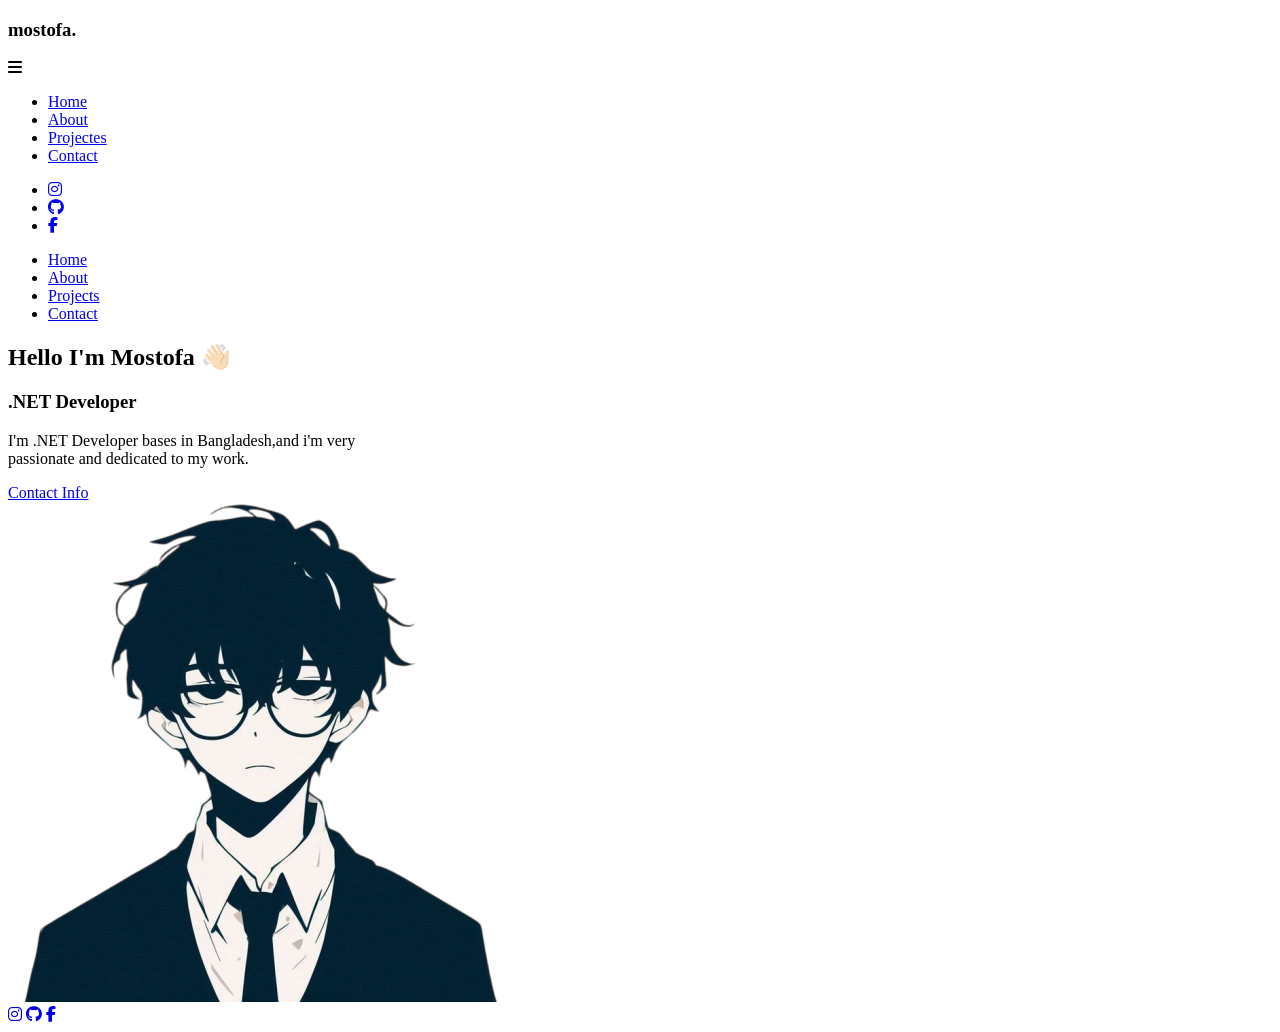
==== commit 59f787e6: "k" ====
--- a/index.html
+++ b/index.html
@@ -3,7 +3,7 @@
 <head>
     <meta charset="UTF-8">
     <meta name="viewport" content="width=device-width, initial-scale=1.0">
-    <title>Amine</title>
+    <title>mostofa.</title>
     <link rel="preconnect" href="https://fonts.googleapis.com">
     <link rel="preconnect" href="https://fonts.gstatic.com" crossorigin>
     <link href="https://fonts.googleapis.com/css2?family=Montserrat:ital,wght@0,100..900;1,100..900&family=Open+Sans:wght@300..800&family=Playfair+Display:wght@400..900&family=Raleway:ital,wght@0,100..900;1,100..900&family=Roboto+Mono:ital,wght@0,100..700;1,100..700&family=Roboto:ital,wght@0,100..900;1,100..900&family=Unbounded:wght@200..900&display=swap" rel="stylesheet">
@@ -13,7 +13,7 @@
 <body>
     <header>
         <div class="logo">
-            <h3><span>m</span>ostofa</h3>
+            <h3><span>m</span>ostofa.</h3>
         </div>
         <div class="menu-toggle" id="menu-toggle">
            <i class="fa-solid fa-bars"></i>
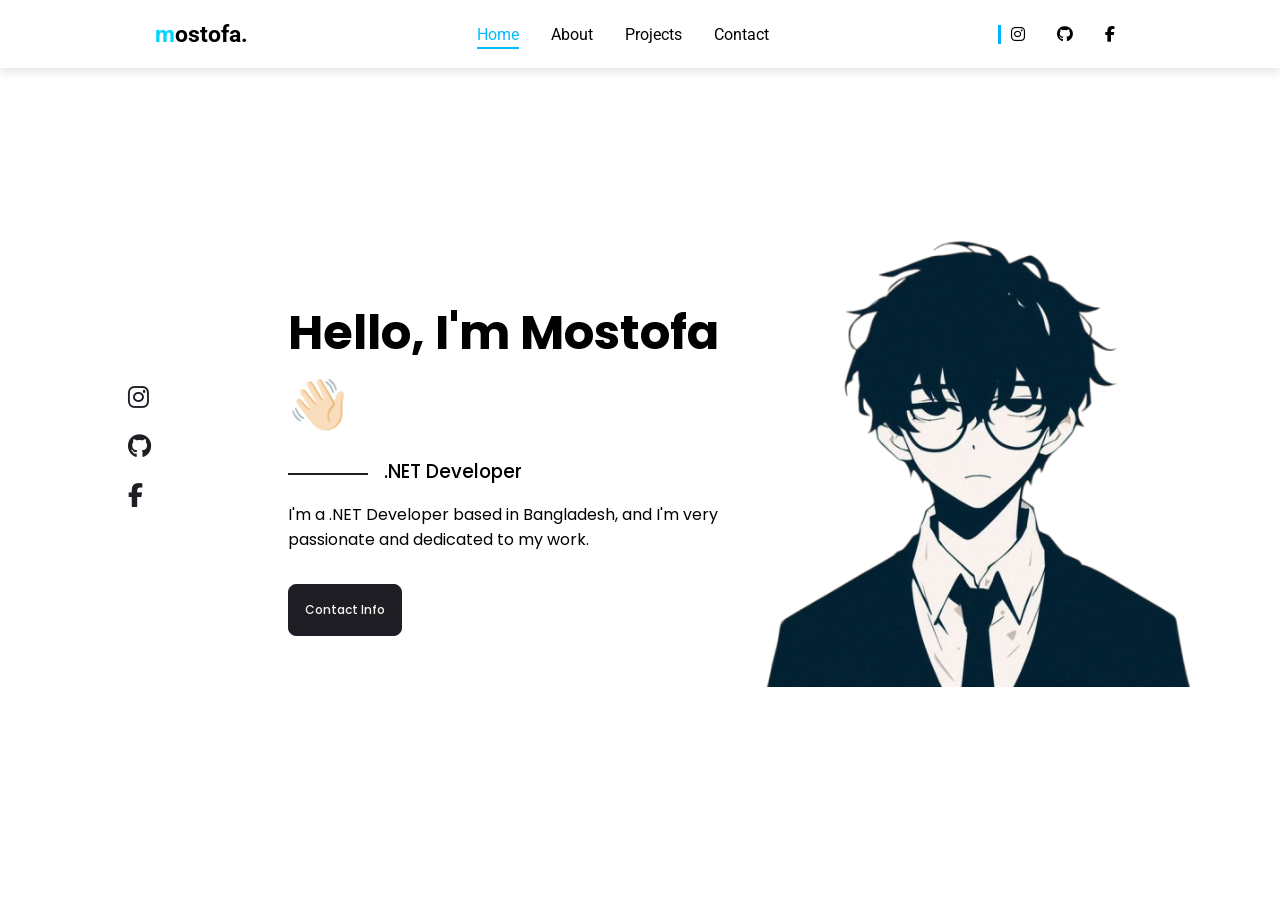
==== commit a3b83b36: "conatct" ====
--- a/index.html
+++ b/index.html
@@ -3,11 +3,18 @@
 <head>
     <meta charset="UTF-8">
     <meta name="viewport" content="width=device-width, initial-scale=1.0">
-    <title>mostofa.</title>
+    <title>Mostofa — .NET Developer</title>
+    <meta name="description" content="Portfolio of Golam Mostofa Sadhin, a .NET developer based in Bangladesh, passionate about web design and user interfaces.">
+    <meta property="og:type" content="website">
+    <meta property="og:title" content="Mostofa — .NET Developer">
+    <meta property="og:description" content="Portfolio of Golam Mostofa Sadhin, a .NET developer based in Bangladesh.">
+    <meta property="og:image" content="images/img2.png">
+    <link rel="icon" type="image/png" href="images/faveicon.png">
     <link rel="preconnect" href="https://fonts.googleapis.com">
     <link rel="preconnect" href="https://fonts.gstatic.com" crossorigin>
-    <link href="https://fonts.googleapis.com/css2?family=Montserrat:ital,wght@0,100..900;1,100..900&family=Open+Sans:wght@300..800&family=Playfair+Display:wght@400..900&family=Raleway:ital,wght@0,100..900;1,100..900&family=Roboto+Mono:ital,wght@0,100..700;1,100..700&family=Roboto:ital,wght@0,100..900;1,100..900&family=Unbounded:wght@200..900&display=swap" rel="stylesheet">
+    <link href="https://fonts.googleapis.com/css2?family=Montserrat:wght@300..800&family=Poppins:wght@300;400;500;600;700&family=Roboto:wght@300..700&display=swap" rel="stylesheet">
     <link rel="stylesheet" href="https://cdnjs.cloudflare.com/ajax/libs/font-awesome/6.4.0/css/all.min.css">
+    <link rel="preload" as="image" href="images/img2.png">
     <link rel="stylesheet" href="style.css">
 </head>
 <body>
@@ -15,50 +22,52 @@
         <div class="logo">
             <h3><span>m</span>ostofa.</h3>
         </div>
-        <div class="menu-toggle" id="menu-toggle">
+        <div class="menu-toggle" id="menu-toggle" role="button" tabindex="0" aria-label="Open menu" aria-expanded="false">
            <i class="fa-solid fa-bars"></i>
         </div>
 
         <ul class="header-list">
             <li><a href="index.html" class="fade-link" data-link>Home</a></li>
             <li><a href="about.html" class="fade-link" data-link>About</a></li>
-            <li><a href="project.html" class="fade-link" data-link>Projectes</a></li>
+            <li><a href="project.html" class="fade-link" data-link>Projects</a></li>
             <li><a href="contact.html" class="fade-link" data-link>Contact</a></li>
         </ul>
         <ul class="header-list-icon">
-            <li><a href="https://instagram.com/cz.mostofa"><i class="fa-brands fa-instagram"></i></a></li>
-            <li><a href="https://github.com/masatoshinn"><i class="fa-brands fa-github"></i></a></li>
-            <li><a href="https://fb.com/cz.mostofa"><i class="fa-brands fa-facebook-f"></i></a></li>
+            <li><a href="https://instagram.com/cz.mostofa" aria-label="Instagram"><i class="fa-brands fa-instagram"></i></a></li>
+            <li><a href="https://github.com/masatoshinn" aria-label="GitHub"><i class="fa-brands fa-github"></i></a></li>
+            <li><a href="https://fb.com/cz.mostofax" aria-label="Facebook"><i class="fa-brands fa-facebook-f"></i></a></li>
         </ul>
     </header>
     <div class="slide-menu" id="slide-menu">
-       <ul>
-          <li><a href="index.html">Home</a></li>
-          <li><a href="about.html">About</a></li>
-          <li><a href="project.html">Projects</a></li>
-          <li><a href="contact.html">Contact</a></li>
-       </ul>
+        <button class="menu-close" id="menu-close" aria-label="Close menu"><i class="fa-solid fa-xmark"></i></button>
+        <ul>
+            <li><a href="index.html">Home</a></li>
+            <li><a href="about.html">About</a></li>
+            <li><a href="project.html">Projects</a></li>
+            <li><a href="contact.html">Contact</a></li>
+        </ul>
     </div>
+    <div class="menu-overlay" id="menu-overlay"></div>
+
     <section class="home" id="home">
         <div class="home-text">
-            <h2>Hello I'm Mostofa 👋🏻</h2>
-            <h3>.NET  Developer</h3>
-            <p>I'm  .NET  Developer bases in Bangladesh,and i'm very <br>
+            <h2>Hello, I'm Mostofa 👋🏻</h2>
+            <h3>.NET Developer</h3>
+            <p>I'm a .NET Developer based in Bangladesh, and I'm very<br>
             passionate and dedicated to my work.</p>
             <div class="home-btn">
-                <a href="#" class="btn">Contact Info</a>
-                
+                <a href="contact.html" class="btn fade-link" data-link>Contact Info</a>
             </div>
         </div>
         <div class="home-img">
-            <img src="images/img2.png" alt="">
+            <img src="images/img2.png" alt="Portrait of Golam Mostofa Sadhin">
         </div>
     </section>
     <div class="socials-icon">
-        <a href="https://instagram.com/cz.mostofa"><i class="fa-brands fa-instagram"></i></a>
-        <a href="https://github.com/masatoshinn"><i class="fa-brands fa-github"></i></a>
-        <a href="https://fb.com/cz.mostofa"><i class="fa-brands fa-facebook-f"></i></a>
+        <a href="https://instagram.com/cz.mostofa" aria-label="Instagram"><i class="fa-brands fa-instagram"></i></a>
+        <a href="https://github.com/masatoshinn" aria-label="GitHub"><i class="fa-brands fa-github"></i></a>
+        <a href="https://fb.com/cz.mostofax" aria-label="Facebook"><i class="fa-brands fa-facebook-f"></i></a>
     </div>
     <script src="main.js"></script>
 </body>
-</html>+</html>
--- a/style.css
+++ b/style.css
@@ -0,0 +1,775 @@
+* {
+    margin: 0;
+    padding: 0;
+    box-sizing: border-box;
+}
+
+header {
+    position: fixed;
+    top: 0;
+    left: 0;
+    width: 100%;
+    display: flex;
+    align-items: center;
+    justify-content: space-around;
+    padding: 20px 40px;
+    font-family: "Roboto", sans-serif;
+    background: #fff;
+    box-shadow: 0 4px 10px rgba(0,0,0,0.1);
+    z-index: 1000;
+}
+
+.logo {
+    font-size: 20px;
+    font-weight: bold;
+}
+
+.logo span {
+    color: rgb(0, 213, 255);
+}
+
+.header-list,
+.header-list-icon {
+    display: flex;
+    gap: 2rem;
+    align-items: center;
+}
+
+.header-list li,
+.header-list-icon li {
+    list-style: none;
+}
+
+.header-list a,
+.header-list-icon a {
+    text-decoration: none;
+    color: black;
+    position: relative;
+    transition: color 0.3s ease;
+}
+
+.header-list-icon {
+    border-left: 3px solid rgb(0, 179, 255);
+    padding: 0 10px;
+}
+
+.header-list a:hover,
+.header-list a.active {
+    color: #00bbff;
+}
+
+.header-list a::after {
+    content: '';
+    position: absolute;
+    bottom: -5px;
+    left: 0;
+    width: 0;
+    height: 2px;
+    background: #00bbff;
+    transition: width 0.3s ease;
+}
+
+.header-list a:hover::after,
+.header-list a.active::after {
+    width: 100%;
+}
+
+.home {
+    padding: 2rem 5rem 0 18rem;   
+    width: 100%;
+    height: 100vh;
+    height: 100svh;
+    display: grid;
+    grid-template-columns: repeat(2, 1fr);
+    align-items: center;
+    gap: 1rem;
+    font-family: "Poppins", sans-serif;
+}
+
+.home-text h2 {
+    font-size: 3rem;
+    margin-bottom: 1rem;
+}
+
+.home-text h3 {
+    position: relative;
+    padding-left: 6rem;
+    font-weight: 500;
+    margin-bottom: 1rem;
+}
+
+.home-text h3::before {
+    content: "";
+    position: absolute;
+    width: 80px;
+    height: 2px;
+    background-color: #1e1e24;
+    left: 0;
+    top: 1rem;
+}
+
+.home-text p {
+    margin-bottom: 2rem;
+}
+
+/* ===== BUTTON ===== */
+.home-btn a {
+    text-decoration: none;
+}
+
+.btn {
+    display: inline-block;
+    width: fit-content;
+    padding: 1rem;
+    border-radius: 0.5rem;
+    cursor: pointer;
+    color: #f7f7f2;
+    border: 1px solid #1e1e24;
+    font-weight: 500;
+    font-size: 12px;
+    text-align: center;
+    background: #1e1e24;
+    transition: all 0.5s;
+}
+
+.btn:hover {
+    background: #f7f7f2;
+    color: #1e1e24;
+    transform: translateY(5px);
+}
+
+.socials-icon {
+    position: absolute;
+    top: 40%;
+    padding: 0 8rem;
+}
+
+.socials-icon a {
+    text-decoration: none;
+}
+
+.socials-icon i {
+    display: block;
+    margin: 25px 0;
+    color: #1e1e24;
+    font-size: 1.5rem;
+    transition: all 0.6s;
+}
+
+.socials-icon i:hover {
+    transform: rotate3d(0,0,1,90deg);
+}
+
+.scroll-btn {
+    position: absolute;
+    bottom: 7%;
+    left: 9%;
+    color: #1e1e24;
+    font-weight: 600;
+    display: flex;
+    align-items: center;
+    text-decoration: none;
+}
+
+.home-img img {
+    width: 100%;
+    height: auto;
+}
+
+/* ===== ABOUT PAGE ===== */
+.about {
+    margin: 160px 200px;
+    font-family: "Poppins", sans-serif;
+}
+
+.about-info {
+    display: flex;
+    gap: 0.5rem;
+    margin-bottom: 4rem;
+}
+
+.img-about img {
+    width: 50px;
+    border-radius: 50%;
+}
+
+.info-text {
+    position: relative;
+    bottom: -7px;
+}
+
+.info-text p {
+    color: #1e1e2495;
+    font-size: 15px;
+}
+
+.info-text h5 {
+    margin-bottom: 4px;
+}
+
+.about h3 {
+    margin-bottom: 1rem;
+}
+
+.about-text p {
+    margin-bottom: 1rem;
+    font-family: "Montserrat", sans-serif;
+    color: #1e1e24;
+}
+
+.about-text span {
+    color: #ffcc00;
+    font-weight: bold;
+    margin-right: 4px;
+}
+
+.about-info2 {
+    display: flex;
+}
+
+.photo-container {
+    position: relative;
+    display: inline-block;
+    padding: 10px;
+    background: #fff;
+    border-radius: 10px;
+    box-shadow: 0 6px 15px rgba(0,0,0,0.3);
+}
+
+.photo-container img {
+    width: 260px;
+    border-radius: 8px;
+    display: block;
+}
+
+.tape {
+    position: absolute;
+    width: 90px;
+    height: 30px;
+    background: linear-gradient(145deg, #111 0%, #222 40%, #000 100%);
+    box-shadow: inset 0 1px 2px rgba(255,255,255,0.2),
+                inset 0 -2px 4px rgba(0,0,0,0.6),
+                0 4px 8px rgba(0,0,0,0.4);
+    border-radius: 3px;
+    opacity: 0.9;
+    transform-origin: center;
+    z-index: 2;
+}
+
+.tape::before {
+    content: "";
+    position: absolute;
+    inset: 0;
+    background: linear-gradient(
+        to right,
+        rgba(255,255,255,0.05),
+        rgba(255,255,255,0.15),
+        rgba(255,255,255,0.05)
+    );
+    mix-blend-mode: overlay;
+    pointer-events: none;
+}
+
+.tape1 {
+    top: -18px;
+    left: 25px;
+    transform: rotate(-10deg);
+}
+
+.tape2 {
+    bottom: -18px;
+    right: 25px;
+    transform: rotate(10deg);
+}
+
+/* ===== PROJECTS ===== */
+.project {
+    margin: 160px 200px;
+    font-family: "Poppins", sans-serif;
+}
+
+.title-project {
+    text-align: center;
+    margin-bottom: 2rem;
+}
+
+.title-project h4 {
+    margin-bottom: 0.5rem;
+}
+
+.title-project p {
+    color: #1e1e24;
+}
+
+.tools {
+    display: flex;
+    justify-content: center;
+    padding: 30px;
+    border-radius: 15px;
+    margin-bottom: 2rem;
+}
+
+.list-tools {
+    display: flex;
+    flex-wrap: wrap;
+    gap: 20px;
+    list-style: none;
+    max-width: 800px;
+    justify-content: center;
+}
+
+.list-tools li {
+    flex: 0 0 140px; 
+}
+
+.list-tools a {
+    display: flex;
+    align-items: center;
+    gap: 8px;
+    justify-content: center;
+    text-decoration: none;
+    color: #fff;
+    background: #222;
+    padding: 15px 20px;
+    border-radius: 12px;
+    font-weight: bold;
+    transition: all 0.3s ease;
+    box-shadow: 0 4px 6px rgba(0,0,0,0.3);
+}
+
+.list-tools a:hover {
+    background: linear-gradient(135deg, #fff, #ccc);
+    color: #000;
+    transform: translateY(-5px) scale(1.05);
+    box-shadow: 0 10px 15px rgba(0,0,0,0.5);
+}
+
+.projects-container {
+    display: grid;
+    grid-template-columns: repeat(3, 1fr);
+    gap: 25px;
+    padding: 30px;
+}
+
+.project-card {
+    background: linear-gradient(135deg, #f5f5f5, #ddd);
+    color: #111;
+    border-radius: 12px;
+    overflow: hidden;
+    text-align: center;
+    transition: all 0.4s ease;
+    cursor: pointer;
+    box-shadow: 0 5px 15px rgba(0,0,0,0.2);
+}
+
+.project-card img {
+    width: 100%;
+    height: 180px;
+    object-fit: cover;
+    transition: transform 0.4s ease;
+}
+
+.project-card h3 {
+    margin: 15px 0 5px;
+    font-size: 1.2rem;
+    color: #1e90ff;
+    transition: color 0.3s ease;
+}
+
+.project-card:hover h3 {
+    color: #0d6efd; 
+}
+
+.project-card p {
+    font-size: 0.9rem;
+    margin: 0 10px 15px;
+}
+
+.tech-buttons a {
+    display: inline-block;
+    margin: 5px 5px;
+    padding: 5px 10px;
+    background: #fff;
+    color: #111;
+    border-radius: 6px;
+    text-decoration: none;
+    font-size: 0.8rem;
+    transition: all 0.3s ease;
+}
+
+.tech-buttons a:hover {
+    background: linear-gradient(135deg, #fff, #ccc);
+    color: #000;
+    transform: translateY(-3px) scale(1.05);
+    box-shadow: 0 8px 12px rgba(0,0,0,0.3);
+}
+
+.project-card:hover {
+    transform: translateY(-5px) scale(1.05);
+    box-shadow: 0 12px 25px rgba(0,0,0,0.35);
+    background: linear-gradient(135deg, #fff, #ccc);
+}
+
+.contact {
+    margin: 160px 200px;
+}
+
+.contact h3 {
+    text-align: center;
+    margin-bottom: 2rem;
+    font-size: 25px ;
+}
+
+.container {
+    max-width: 1200px;
+    margin: 0 auto;
+    padding: 50px 20px;
+}
+
+.contact-content {
+    display: flex;
+    gap: 50px;
+    flex-wrap: wrap;
+}
+
+.contact-info {
+    flex: 1;
+    min-width: 300px;
+    max-width: 400px; 
+    display: flex;
+    flex-direction: column;
+    justify-content: center; 
+    align-items: flex-start; 
+    gap: 25px;
+}
+
+.contact-item {
+    display: flex;
+    align-items: center;
+    gap: 15px;
+    font-size: 1.1rem;
+    color: #111;
+    transition: all 0.3s ease;
+}
+
+.contact-item i {
+    font-size: 1.5rem;
+    color: #1e1e24;
+    transition: transform 0.3s ease, color 0.3s ease;
+}
+
+.contact-item:hover i {
+    transform: translateY(-3px);
+    color: #4a4546; 
+}
+
+.social-links-contact {
+    display: flex;
+    gap: 15px;
+    margin-top: 10px;
+}
+
+.social-links-contact a {
+    font-size: 1.5rem;
+    color: #1e1e24;
+    transition: all 0.3s ease;
+}
+
+.social-links-contact a:hover {
+    transform: translateY(-3px) scale(1.1);
+    color: #505050;
+}
+
+.contact-form {
+    flex: 1;
+    min-width: 350px;
+    background: linear-gradient(135deg, #f5f5f5, #ddd);
+    padding: 40px;
+    border-radius: 15px;
+    box-shadow: 0 10px 25px rgba(0,0,0,0.2);
+    transition: all 0.4s ease;
+}
+
+.contact-form .form-group {
+    margin-bottom: 20px;
+}
+
+.contact-form input,
+.contact-form textarea {
+    width: 100%;
+    padding: 12px 15px;
+    border: none;
+    border-radius: 10px;
+    background: #fff;
+    box-shadow: inset 0 2px 5px rgba(0,0,0,0.1);
+    font-size: 1rem;
+    transition: all 0.3s ease;
+}
+
+.contact-form input:focus,
+.contact-form textarea:focus {
+    outline: none;
+    box-shadow: 0 0 8px #1e90ff;
+}
+
+.contact-form button.btn {
+    width: 100%;
+    padding: 12px;
+    border: none;
+    border-radius: 10px;
+    background: linear-gradient(135deg, #1e90ff, #00bfff);
+    color: #fff;
+    font-size: 1rem;
+    cursor: pointer;
+    transition: all 0.3s ease;
+    box-shadow: 0 5px 15px rgba(0,0,0,0.2);
+}
+
+.contact-form button.btn:hover {
+    transform: translateY(-5px) scale(1.05);
+    box-shadow: 0 10px 25px rgba(0,0,0,0.35);
+    background: linear-gradient(135deg, #ff1744, #ff5252);
+}
+
+.fade-in-element {
+    opacity: 0;
+    transform: translateY(20px);
+    transition: opacity 0.8s ease, transform 0.8s ease;
+}
+
+.fade-in-element.visible {
+    opacity: 1;
+    transform: translateY(0);
+}
+
+.page-fade-out {
+    opacity: 0;
+    transition: opacity 0.6s ease;
+}
+
+
+
+.menu-toggle {
+    display: none;
+    font-size: 1.8rem;
+    cursor: pointer;
+    color: #111;
+}
+
+/* Slide-in menu */
+.slide-menu {
+    position: fixed;
+    top: 0;
+    right: -260px;
+    width: 260px;
+    height: 100%;
+    background-color: #111;
+    color: #fff;
+    transition: 0.3s ease;
+    z-index: 2000;
+    padding-top: 60px;
+}
+
+.slide-menu ul {
+    list-style: none;
+    padding: 0;
+}
+
+.slide-menu ul li {
+    margin: 20px 0;
+    text-align: center;
+}
+
+.slide-menu ul li a {
+    color: #fff;
+    text-decoration: none;
+    font-size: 1.2rem;
+    transition: color 0.3s ease;
+}
+
+.slide-menu ul li a:hover {
+    color: #00bfff;
+}
+
+.slide-menu.active {
+    right: 0; 
+}
+
+.menu-close {
+    position: absolute;
+    top: 14px;
+    right: 16px;
+    background: none;
+    border: none;
+    color: #fff;
+    font-size: 1.6rem;
+    cursor: pointer;
+    padding: 4px 8px;
+}
+
+.menu-close:hover {
+    color: #00bfff;
+}
+
+.menu-overlay {
+    position: fixed;
+    inset: 0;
+    background: rgba(0, 0, 0, 0.5);
+    opacity: 0;
+    pointer-events: none;
+    transition: opacity 0.3s ease;
+    z-index: 1500;
+}
+
+.menu-overlay.active {
+    opacity: 1;
+    pointer-events: auto;
+}
+
+@media screen and (max-width: 768px) {
+    .header-list,
+    .header-list-icon {
+        display: none; 
+    }
+    .menu-toggle {
+        display: block;
+    }
+}
+
+
+
+@media (max-width: 1024px) {
+    .projects-container {
+        grid-template-columns: repeat(2, 1fr);
+        padding: 20px;
+    }
+
+    .home {
+        padding: 2rem 3rem 0 3rem;
+    }
+
+    .about, .project, .contact {
+        margin: 120px 50px;
+    }
+}
+
+/* ===== Tablets / iPad Portrait ===== */
+@media (max-width: 900px) {
+    .home {
+        grid-template-columns: 1fr;
+        padding: 2rem 1.5rem;
+        text-align: center;
+    }
+
+    .home-img img {
+        width: 80%;
+        margin: 0 auto;
+    }
+
+    .socials-icon{
+        display: none;
+    }
+
+    .about-info2, .contact-content {
+        flex-direction: column;
+        align-items: center;
+        gap: 2rem;
+    }
+
+    .about, .project, .contact {
+        margin: 100px 30px;
+    }
+}
+
+/* ===== Small Tablets / Large Phones ===== */
+@media (max-width: 768px) {
+    .projects-container {
+        grid-template-columns: 1fr;
+        padding: 15px;
+    }
+
+    .home {
+        padding: 1.5rem 1rem;
+    }
+
+    .socials-icon{
+        display: none;
+    }
+
+    .home-text h2 {
+        font-size: 2.2rem;
+    }
+
+    .home-text h3 {
+        font-size: 1.2rem;
+        padding-left: 3rem;
+    }
+
+    .about, .project, .contact {
+        margin: 80px 20px;
+    }
+
+    .photo-container img {
+        width: 200px;
+    }
+
+    .contact-form {
+        padding: 30px;
+    }
+}
+
+/* ===== Phones ===== */
+@media (max-width: 480px) {
+    header {
+        padding: 15px 10px;
+        flex-direction: column;
+        gap: 10px;
+    }
+
+    .logo {
+        font-size: 18px;
+    }
+
+    .home-text h2 {
+        font-size: 1.8rem;
+    }
+
+    .home-text h3 {
+        font-size: 1rem;
+        padding-left: 1.5rem;
+    }
+
+    .home {
+        padding: 1rem 1rem 0 1rem;
+        margin: 90px 15px;
+    }
+
+    .socials-icon{
+        display: none;
+    }
+
+    .home-img img {
+        width: 100%;
+    }
+
+    .projects-container {
+        gap: 15px;
+    }
+
+    .photo-container img {
+        width: 150px;
+    }
+
+    .about, .project, .contact {
+        margin: 160px 15px;
+    }
+
+    .contact-form {
+        padding: 20px;
+    }
+
+    .scroll-btn {
+        left: 5%;
+        bottom: 5%;
+    }
+}
